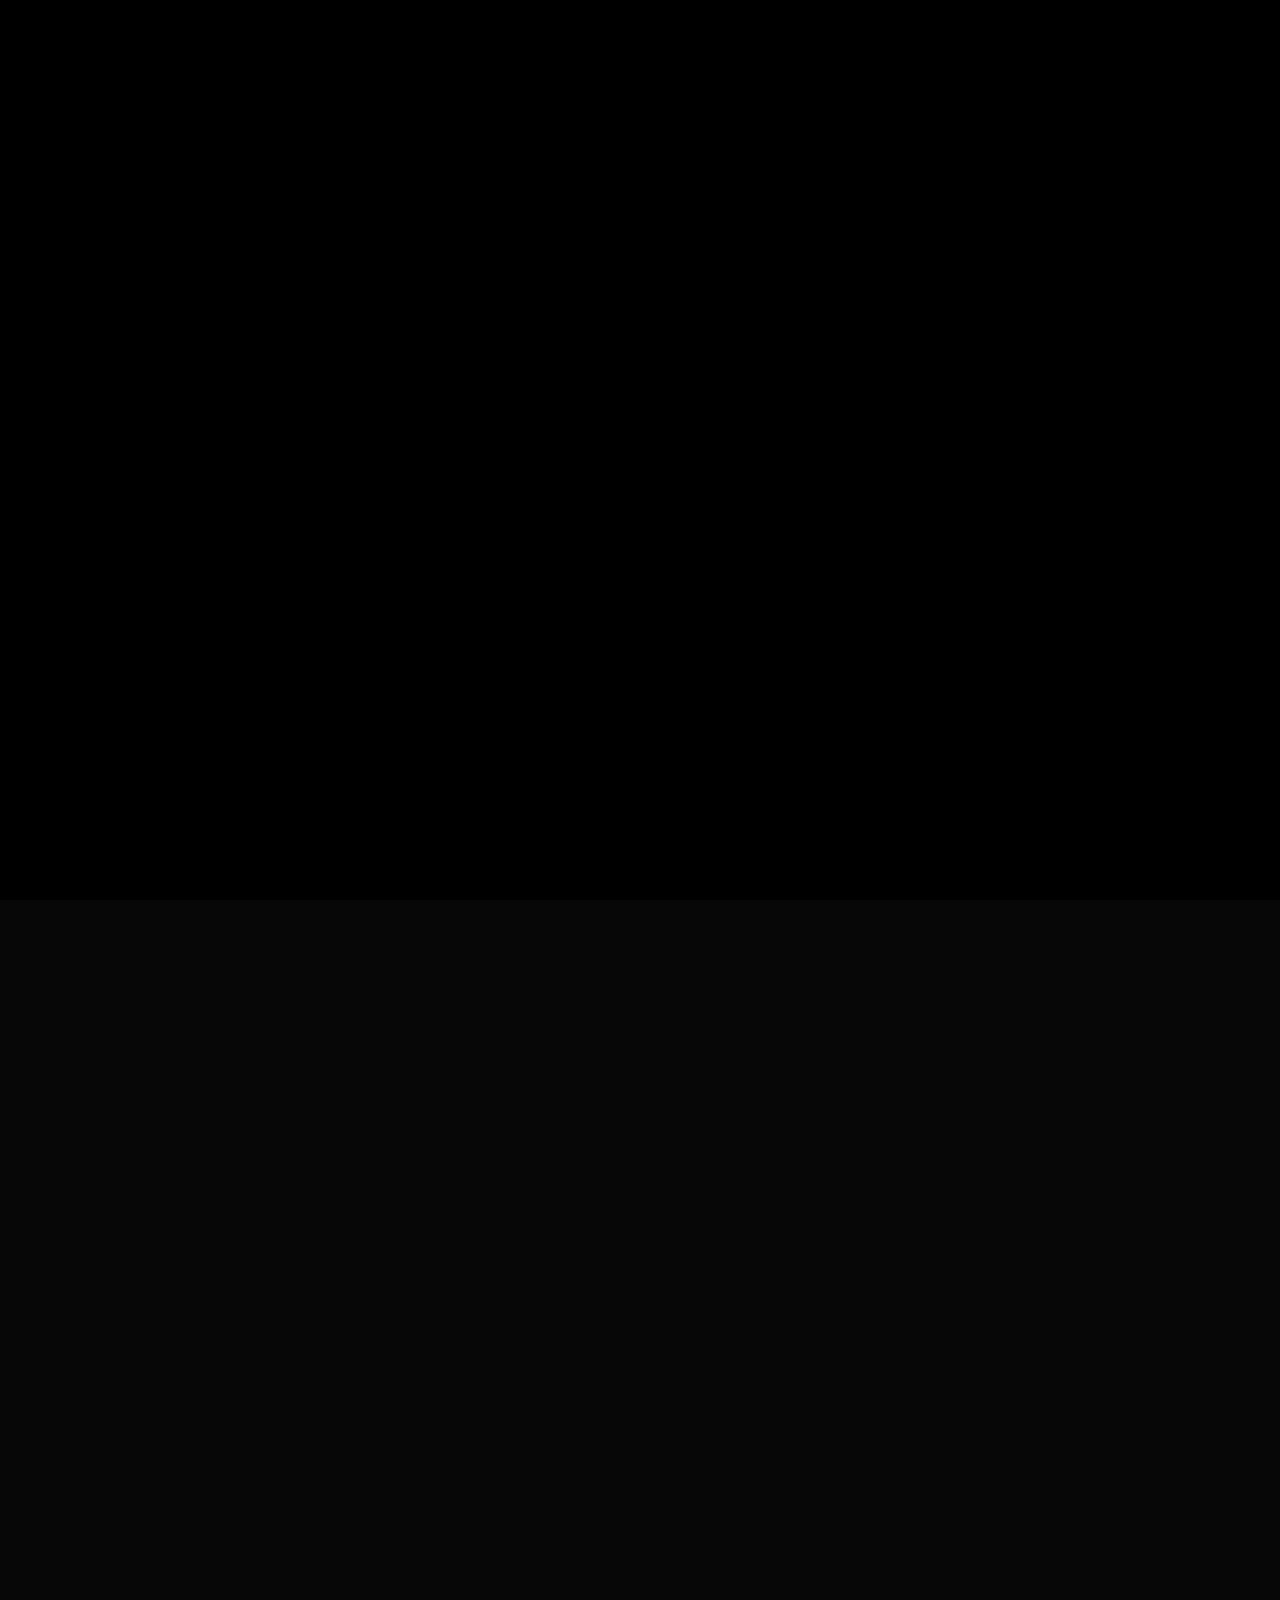
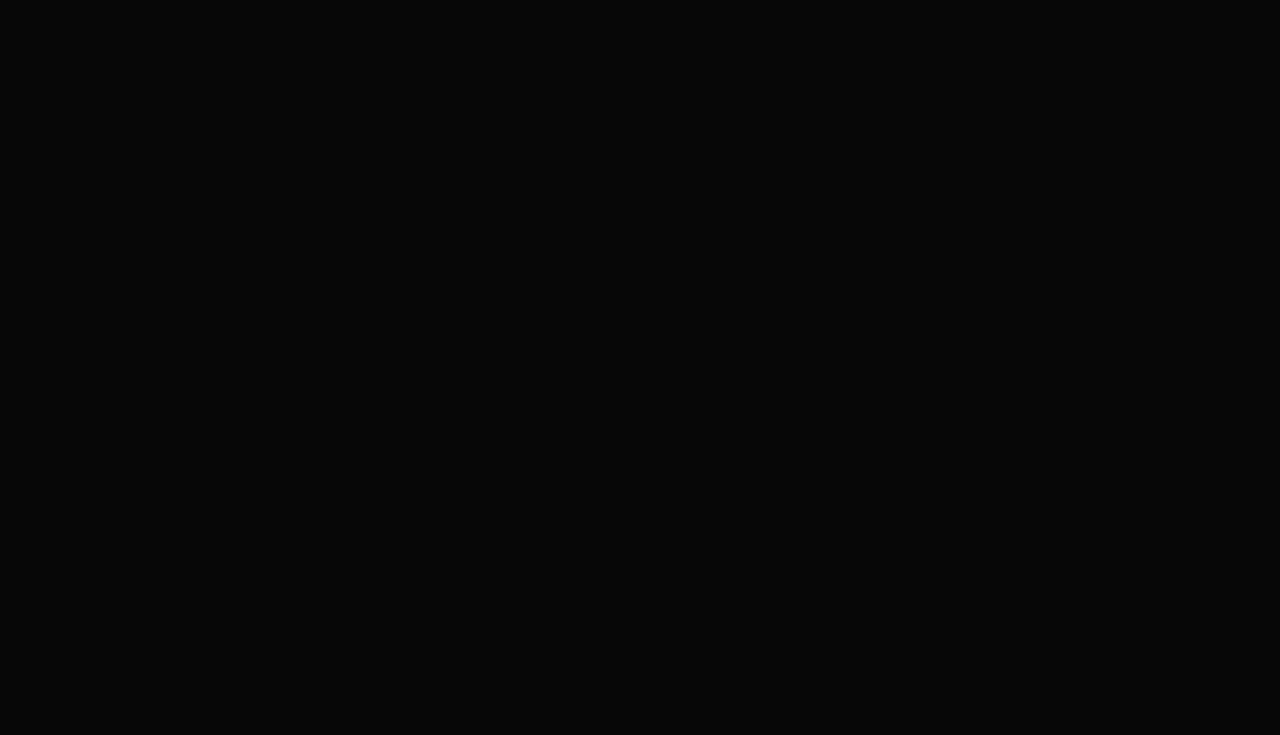
==== index.html @ bbbdf3e2 "unnecessary posts were deleted" ====
<!DOCTYPE html>
<html lang="tr">



<head>
    <!-- META -->
    <meta charset="utf-8">
    <meta http-equiv="X-UA-Compatible" content="IE=edge">
    <meta name="viewport" content="width=device-width, initial-scale=1">
    <meta name="description" content="Cesim Ataoglu">
    <meta name="keywords" content="personal, portfolio new, html, one page, bootstrap, new html template, design, creative, onepage, clean, modern">
    <meta name="author" content="Tanvir Hossain">
    <!-- PAGE TITLE -->
    <title>Cesim ataoglu</title>
    <!-- FAVICON ICON -->
    <link rel="shortcut icon" href="assets/images/icon.png" type="image/x-icon" />
    <!-- ALL GOOGLE FONTS -->
    <link rel="preconnect" href="https://fonts.googleapis.com/">
    <link rel="preconnect" href="https://fonts.gstatic.com/" crossorigin>
    <link href="https://fonts.googleapis.com/css2?family=DM+Sans:ital,opsz,wght@0,9..40,100..1000;1,9..40,100..1000&amp;display=swap" rel="stylesheet">
    <!-- BOOTSTRAP CSS -->
    <link rel="stylesheet" href="assets/css/bootstrap.min.css" />
    <!-- FONT AWESOME CSS -->
    <link rel="stylesheet" href="assets/fonts/remixicon.css" />
    <!-- MAGNIFIC CSS -->
    <link rel="stylesheet" href="assets/css/magnific-popup.css">
    <!-- NICE SELECT CSS -->
    <link rel="stylesheet" href="assets/css/nice-select.min.css" />
    <!-- ANIMATE CSS -->
    <link rel="stylesheet" href="assets/css/animate.min.css" />
    <!-- SLICK CSS -->
    <link rel="stylesheet" href="assets/css/slick.min.css" />
    <!-- SPACING CSS -->
    <link rel="stylesheet" href="assets/css/spacing.css" />
    <!-- MAIN STYLE CSS -->
    <link rel="stylesheet" href="assets/css/style.css" />
    <!-- RESPONSIVE CSS -->
    <link rel="stylesheet" href="assets/css/responsive.css">
    <!-- HTML5 shim and Respond.js IE8 support of HTML5 elements and media queries -->
    <!-- WARNING: Respond.js doesn't work if you view the page via file:// -->
    <!--[if lt IE 9]>
      <script src="https://oss.maxcdn.com/html5shiv/3.7.2/html5shiv.min.js"></script>
      <script src="https://oss.maxcdn.com/respond/1.4.2/respond.min.js"></script>
    <![endif]-->
</head>

<body>
    <!-- START PRELOADER AREA-->
    <div class="preloader">
        <svg viewbox="0 0 1000 1000" preserveaspectratio="none">
            <path id="preloaderSvg" d="M0,1005S175,995,500,995s500,5,500,5V0H0Z"></path>
        </svg>
        <div class="preloader-heading">
            <div class="load-text">
                <span>L</span>
                <span>o</span>
                <span>a</span>
                <span>d</span>
                <span>i</span>
                <span>n</span>
                <span>g</span>
            </div>
        </div>
    </div>
    <!-- END PRELOADER AREA -->
    <!-- START MAGIC CURSOR AND BALL AREA-->
    <div id="magic-cursor">
        <div id="ball"></div>
    </div>
    <div id="magic-cursor">
        <div id="ball"></div>
    </div>
    <!-- / END MAGIC CURSOR AND BALL AREA-->
    <!-- START MENU DESIGN AREA -->
    <header class="main-header">
        <div class="header-upper">
            <div class="container">
                <div class="header-inner d-flex align-items-center">
                    <!-- START LOGO DESIGN AREA -->
                    <div class="logo-outer">
                        <div class="logo">
                            <a href="index.html"><img src="assets/images/logos/logo.png" alt="Logo" title="Logo" /></a>
                        </div>
                    </div>
                    <!-- / END LOGO DESIGN AREA -->
                    <!-- START NAV DESIGN AREA -->
                    <div class="nav-outer clearfix mx-auto">
                        <!-- Main Menu -->
                        <nav class="main-menu navbar-expand-lg">
                            <div class="navbar-header">
                                <div class="mobile-logo">
                                    <a href="index.html">
                                        <img src="assets/images/logos/logo.png" alt="Logo" title="Logo" />
                                    </a>
                                </div>
                                <!-- Toggle Button -->
                                <button type="button" class="navbar-toggle" data-bs-toggle="collapse" data-bs-target=".navbar-collapse">
                                    <span class="icon-bar"></span>
                                    <span class="icon-bar"></span>
                                    <span class="icon-bar"></span>
                                </button>
                            </div>
                            <div class="navbar-collapse collapse">
                                <ul class="navigation clearfix">
                                    <li><a class="nav-link-click" href="index.html">Home</a></li>
                                    <li><a class="nav-link-click" href="about.html">about</a></li>
                                    <li><a class="nav-link-click" href="projects.html">Projects</a></li>
                                    <li><a class="nav-link-click" href="contact.html">Contact</a></li>
                                </ul>
                            </div>
                        </nav>
                        <!-- / END NAV DESIGN AREA -->
                    </div>
                    <div class="about-social text-center">
                        <ul>
                            <li><a href="https://www.linkedin.com/in/cesimataoglu/"><i class="ri-linkedin-fill"></i></a></li>
                            <li><a href="https://github.com/Ataimg"><i class="ri-github-line"></i></a></li>
                        </ul>
                    </div>
                </div>
            </div>
        </div>
    </header>
    <!-- / END MENU DESIGN AREA -->
    <!-- START MENU DESIGN AREA -->
    <div id="smooth-wrapper">
        <div id="smooth-content">
            <main class="main-bg o-hidden">
                <!-- START HEADER DESIGN AREA -->
                <section id="home" class="main-hero-area">
                    <div class="container">
                        <div class="row align-items-center">
                            <div class="col-lg-4">
                                <div class="glitch">
                                    <img src="assets/images/about/me.jpg" alt="About Me" />
                                    <div class="glitch__layers">
                                        <div class="glitch__layer"></div>
                                        <div class="glitch__layer"></div>
                                        <div class="glitch__layer"></div>
                                    </div>
                                </div>
                            </div>
                            <div class="col-lg-8">
                                <!-- START HERO DESIGN AREA -->
                                <div class="hero-content wow fadeInUp delay-0-2s">
                                    <h1>Merhaba, Ben Ata</h1>
                                    <h2>Bandırma Onyedi Eylül Üniversitesi Bilgisayar Programcılığı programında öğrenim görüyorum ve yazılım geliştirme becerilerimi daha da geliştirmeyi heyecanla bekliyorum. PHP, HTML, CSS, C++, C#, JavaScript ve MySQL gibi teknolojilerle çalışma deneyimim bulunuyor.
                                    </h2>
                                    <div class="hero-btns">
                                        <a href="contact.html" class="theme-btn">Iletisim <i class="ri-download-line"></i></a>
                                    </div>
                                </div>
                                <!-- / END HERO DESIGN AREA -->
                            </div>
                        </div>
                    </div>
                </section>
                <!-- / END HEADER DESIGN AREA -->
                <!-- START PORTFOLIO DESIGN AREA -->
                <div class="projects-area" id="portfolio">
                     
                    <div class="container-fluid">
                        <div class="row g-4 portfolio-grid">
                            <!-- START SINGLE PORTFOLIO DESIGN AREA -->
                            <div class="col-md-6 col-xl-6 portfolio-item category-1">
                                <a href="assets/images/projects/work1.jpg" class="work-popup">
                                    <div class="portfolio-box">
                                        <!-- Image -->
                                        <img src="assets/images/projects/work1.jpg" alt="" data-rjs="2">
                                        <!-- Category -->
                                        <span class="portfolio-category">Web Develop</span>
                                        <!-- Caption -->
                                        <div class="portfolio-caption">
                                            <h1>Web Sistesi Geliştirme</h1>
                                        </div>
                                    </div>
                                </a>
                            </div>
                            <!-- // END SINGLE PORTFOLIO DESIGN AREA -->
                            <!-- START SINGLE PORTFOLIO DESIGN AREA -->
                            <div class="col-md-6 col-xl-6 portfolio-item category-2">
                                <a href="single-project.html">
                                    <div class="portfolio-box">
                                        <!-- Image -->
                                        <img src="assets/images/projects/work2.jpg" alt="" data-rjs="2">
                                        <!-- Category -->
                                        <span class="portfolio-category">e-commerce</span>
                                        <!-- Caption -->
                                        <div class="portfolio-caption">
                                            <h1>Online Satis</h1>
                                        </div>
                                    </div>
                                </a>
                            </div>
                            <!-- // END SINGLE PORTFOLIO DESIGN AREA -->
                            <!-- START SINGLE PORTFOLIO DESIGN AREA -->
                            <div class="col-md-6 col-xl-4 portfolio-item category-2">
                                <a href="https://www.youtube.com/watch?v=qZEPs3vmYB4" class="popup-youtube">
                                    <div class="portfolio-box">
                                        <!-- Image -->
                                        <img src="assets/images/projects/work3.jpg" alt="" data-rjs="2">
                                        <!-- Category -->
                                        <span class="portfolio-category">Video</span>
                                        <!-- Caption -->
                                        <div class="portfolio-caption">
                                            <h1>Amatör Video Editleme</h1>
                                        </div>
                                    </div>
                                </a>
                            </div>
                            <!-- // END SINGLE PORTFOLIO DESIGN AREA -->
                            <!-- START SINGLE PORTFOLIO DESIGN AREA -->
                            <div class="col-md-6 col-xl-4 portfolio-item category-1">
                                <a href="assets/images/projects/work4.jpg" class="work-popup">
                                    <div class="portfolio-box">
                                        <!-- Image -->
                                        <img src="assets/images/projects/work4.jpg" alt="" data-rjs="2">
                                        <!-- Category -->
                                        <span class="portfolio-category">Database</span>
                                        <!-- Caption -->
                                        <div class="portfolio-caption">
                                            <h1>Database Yönetim</h1>
                                        </div>
                                    </div>
                                </a>
                            </div>
                            <!-- // END SINGLE PORTFOLIO DESIGN AREA -->
                            <!-- START SINGLE PORTFOLIO DESIGN AREA -->
                            <div class="col-md-6 col-xl-4 portfolio-item category-2">
                                <a href="assets/images/projects/work5.jpg" class="work-popup">
                                    <div class="portfolio-box">
                                        <!-- Image -->
                                        <img src="assets/images/projects/work5.jpg" alt="" data-rjs="2">
                                        <!-- Category -->
                                        <span class="portfolio-category">Translate</span>
                                        <!-- Caption -->
                                        <div class="portfolio-caption">
                                            <h1>Evrensel Çeviri</h1>
                                        </div>
                                    </div>
                                </a>
                            </div>
                            <!-- // END SINGLE PORTFOLIO DESIGN AREA -->
                        </div>
                    </div>
                </div>
                <!-- // END PORTFOLIO DESIGN AREA -->
                <!-- START COMPANY DESIGN AREA -->
                <div class="company-design-area">
                    <div class="container">
                        <div class="row">
                            <div class="col-lg-12">
                                <h2>Computer Skills</h2>
                                <div class="company-list">
                                    <div class="scroller" data-direction="left" data-speed="slow">
                                        <div class="scroller__inner">
                                            <img src="assets/images/client-logos/html.png" alt="" />
                                            <img src="assets/images/client-logos/css.png" alt="" />
                                            <img src="assets/images/client-logos/js.png" alt="" />
                                            <img src="assets/images/client-logos/php.png" alt="" />
                                            <img src="assets/images/client-logos/cplus.png" alt="" />
                                            <img src="assets/images/client-logos/csharp.png" alt="" />
                                        </div>
                                    </div>
                                </div>
                            </div>
                        </div>
                    </div>
                </div>
                <!-- // END COMPANY DESIGN AREA -->
                <!-- START CALL TO ACTION DESIGN AREA -->
                <section class="call-to-action-area">
                    <div class="container">
                        <div class="row">
                            <!-- START ABOUT TEXT DESIGN AREA -->
                            <div class="col-lg-12">
                                <div class="call-to-action-part wow fadeInUp delay-0-2s text-center">
                                    <h2>Geleceğin projelerinde birlikte çalışalım!</h2>
                                    <p>Yazılım sektöründe kendimi geliştirmek ve deneyim kazanmak istiyorum. Dinamik ve yaratıcı projelerde yer alarak hem öğrenmek hem de katkıda bulunmak için hazırım. Eğer motivasyonu yüksek, öğrenmeye açık bir takım arkadaşı arıyorsanız, iletişime geçin!</p>
                                    <div class="hero-btns">
                                        <a href="contact.html" class="theme-btn call-to-action-button">Iletisime Gec <i class="ri-download-line"></i></a>
                                    </div>
                                </div>
                            </div>
                            <!-- / END ABOUT TEXT DESIGN AREA -->
                        </div>
                    </div>
                </section>
                <!--  // END CALL TO ACTION DESIGN AREA -->
                <!-- START FOOTER DESIGN AREA -->
                <footer class="main-footer">
                    <div class="footer-bottom pt-50 pb-40">
                        <div class="container">
                            <div class="row">
                                <div class="col-lg-12 text-center">
                                    <div class="copyright-text">
                                        <p>
                                            All
                                            Rights Reserved by <a href="index.html">Ata</a>
                                        </p>
                                    </div>
                                </div>
                            </div>
                        </div>
                    </div>
                </footer>
            </main>
        </div>
    </div>
    <!-- / END FOOTER DESIGN AREA -->
    <!-- START SCROOL UP DESIGN AREA -->
    <div class="progress-wrap cursor-pointer">
        <i class="ri-arrow-up-s-line"></i>
        <svg class="progress-circle svg-content" width="100%" height="100%" viewBox="-1 -1 102 102">
            <path d="M50,1 a49,49 0 0,1 0,98 a49,49 0 0,1 0,-98" />
        </svg>
    </div>
    <!-- / END SCROOL UP DESIGN AREA -->
    <!-- JQUERY JS -->
    <script src="assets/js/jquery-3.6.0.min.js"></script>
    <!-- BOOTSTRAP JS-->
    <script src="assets/js/bootstrap.min.js"></script>
    <!-- APPEAR JS -->
    <script src="assets/js/appear.min.js"></script>
    <!-- MAGNIFICANT JS -->
    <script src="assets/js/jquery.magnific-popup.min.js"></script>
    <!-- SLICK JS-->
    <script src="assets/js/slick.min.js"></script>
    <!-- GSAP AND LOCOMOTIV JS-->
    <script src="assets/js/gsap.min.js"></script>
    <script src="assets/js/ScrollSmoother.min.js"></script>
    <script src="assets/js/ScrollTrigger.min.js"></script>
    <script src="assets/js/smoother-script.js"></script>
    <!-- NICE SELECT JS-->
    <script src="assets/js/jquery.nice-select.min.js"></script>
    <!-- IMAGE LOADER JS-->
    <script src="assets/js/imagesloaded.pkgd.min.js"></script>
    <!-- ISOTOPE JS-->
    <script src="assets/js/isotope.pkgd.min.js"></script>
    <!--  WOW ANIMATION JS-->
    <script src="assets/js/wow.min.js"></script>
    <!-- SCRIPT JS-->
    <script src="assets/js/script.js"></script>
</body>



</html>
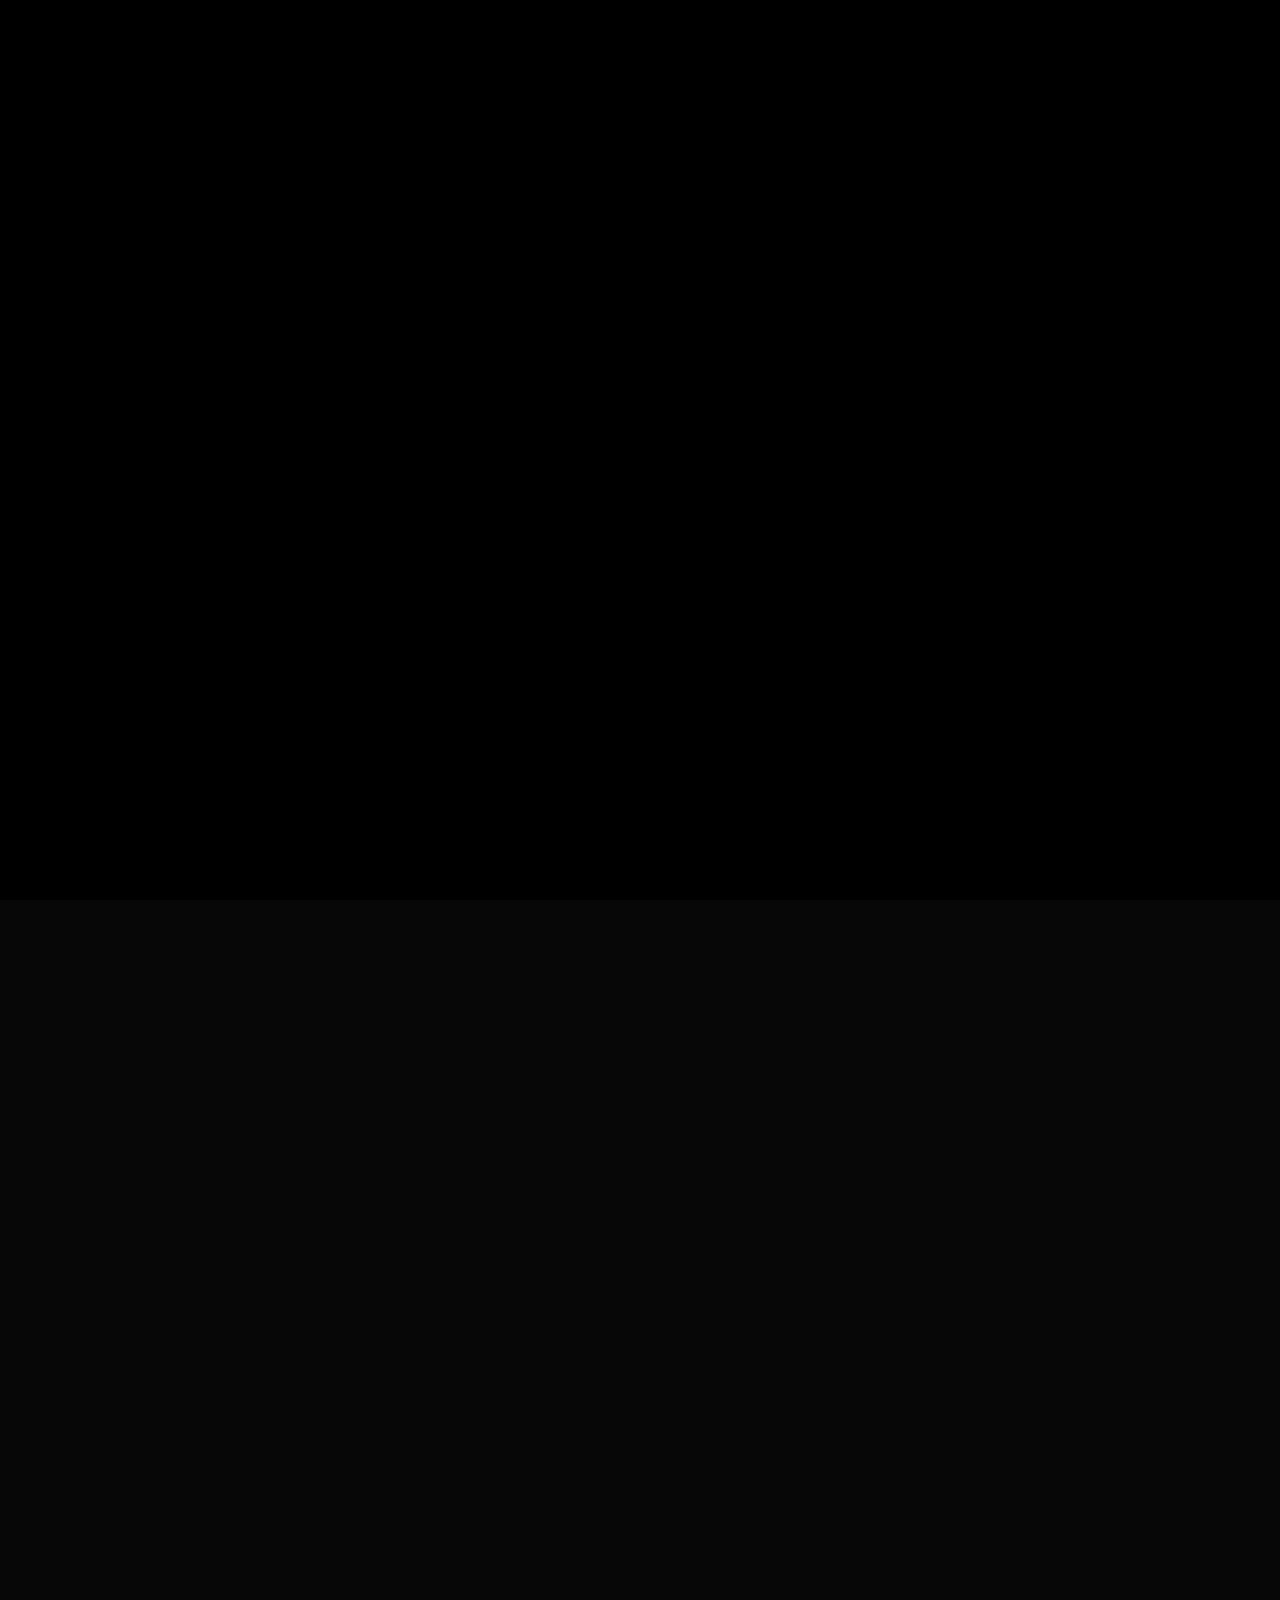
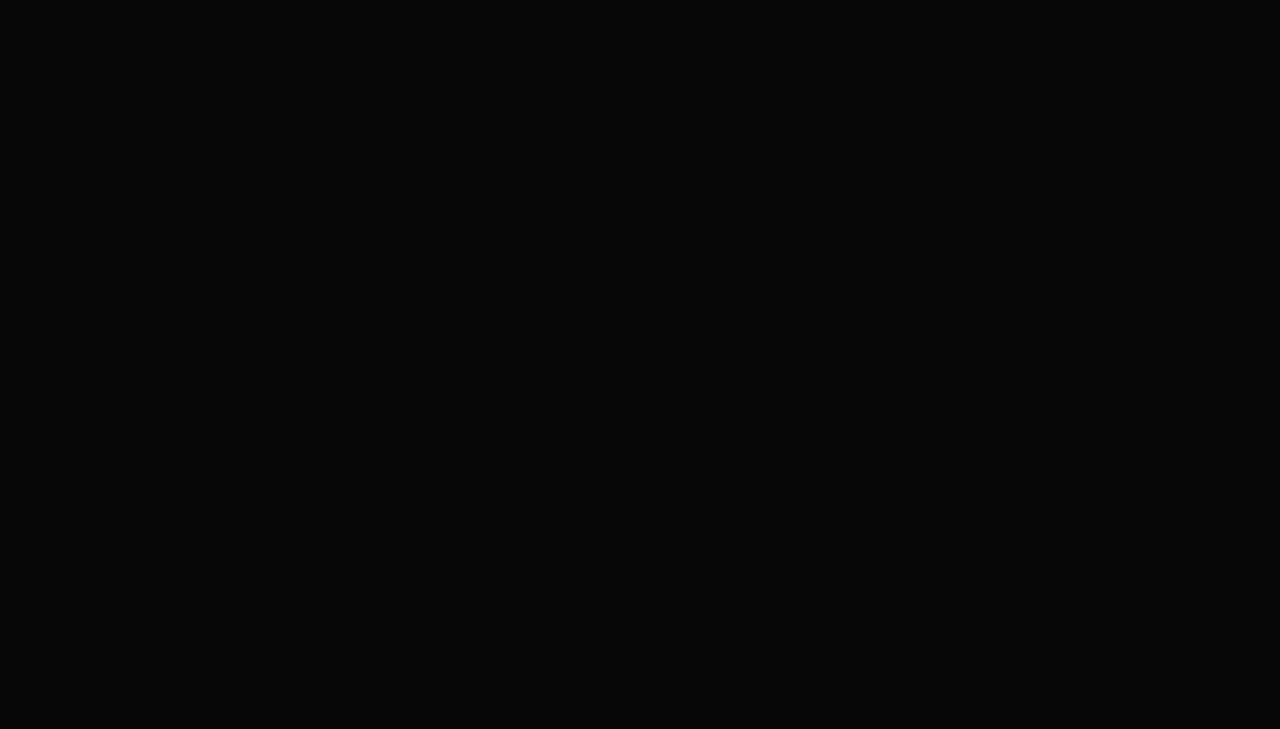
==== commit c6237466: "optimized" ====
--- a/index.html
+++ b/index.html
@@ -133,7 +133,7 @@
                         <div class="row align-items-center">
                             <div class="col-lg-4">
                                 <div class="glitch">
-                                    <img src="assets/images/about/me.jpg" alt="About Me" />
+                                    <img src="assets/images/about/me.JPG" alt="About Me" />
                                     <div class="glitch__layers">
                                         <div class="glitch__layer"></div>
                                         <div class="glitch__layer"></div>
@@ -297,7 +297,7 @@
                                     <div class="copyright-text">
                                         <p>
                                             All
-                                            Rights Reserved by <a href="index.html">Ata</a>
+                                            Rights Reserved by <a href="mailto:cesataoglu@gmail.com">Ata</a>
                                         </p>
                                     </div>
                                 </div>
--- a/assets/css/spacing.css
+++ b/assets/css/spacing.css
@@ -1,3070 +1 @@
-
-.p-5 {
-    padding: 5px !important;
-}
-
-.p-10 {
-    padding: 10px;
-}
-
-.p-15 {
-    padding: 15px;
-}
-
-.p-20 {
-    padding: 20px;
-}
-
-.p-25 {
-    padding: 25px;
-}
-
-.p-30 {
-    padding: 30px;
-}
-
-.p-35 {
-    padding: 35px;
-}
-
-.p-40 {
-    padding: 40px;
-}
-
-.p-45 {
-    padding: 45px;
-}
-
-.p-50 {
-    padding: 50px;
-}
-
-.p-55 {
-    padding: 55px;
-}
-
-.p-60 {
-    padding: 60px;
-}
-
-.p-65 {
-    padding: 65px;
-}
-
-.p-70 {
-    padding: 70px;
-}
-
-.p-75 {
-    padding: 75px;
-}
-
-.p-80 {
-    padding: 80px;
-}
-
-.p-85 {
-    padding: 85px;
-}
-
-.p-90 {
-    padding: 90px;
-}
-
-.p-95 {
-    padding: 95px;
-}
-
-.p-100 {
-    padding: 100px;
-}
-
-.p-105 {
-    padding: 105px;
-}
-
-.p-110 {
-    padding: 110px;
-}
-
-.p-115 {
-    padding: 115px;
-}
-
-.p-120 {
-    padding: 120px;
-}
-
-.p-125 {
-    padding: 125px;
-}
-
-.p-130 {
-    padding: 130px;
-}
-
-.p-135 {
-    padding: 135px;
-}
-
-.p-140 {
-    padding: 140px;
-}
-
-.p-145 {
-    padding: 145px;
-}
-
-.p-150 {
-    padding: 150px;
-}
-
-.p-155 {
-    padding: 155px;
-}
-
-.p-160 {
-    padding: 160px;
-}
-
-.p-165 {
-    padding: 165px;
-}
-
-.p-170 {
-    padding: 170px;
-}
-
-.p-175 {
-    padding: 175px;
-}
-
-.p-180 {
-    padding: 180px;
-}
-
-.p-185 {
-    padding: 185px;
-}
-
-.p-190 {
-    padding: 190px;
-}
-
-.p-195 {
-    padding: 195px;
-}
-
-.p-200 {
-    padding: 200px;
-}
-
-.p-205 {
-    padding: 205px;
-}
-
-.p-210 {
-    padding: 210px;
-}
-
-.p-215 {
-    padding: 215px;
-}
-
-.p-220 {
-    padding: 220px;
-}
-
-.p-225 {
-    padding: 225px;
-}
-
-.p-230 {
-    padding: 230px;
-}
-
-.p-235 {
-    padding: 235px;
-}
-
-.p-240 {
-    padding: 240px;
-}
-
-.p-245 {
-    padding: 245px;
-}
-
-.p-250 {
-    padding: 250px;
-}
-
-/* Padding Top */
-.pt-5,
-.py-5 {
-    padding-top: 5px !important;
-}
-
-.pt-10,
-.py-10 {
-    padding-top: 10px;
-}
-
-.pt-15,
-.py-15 {
-    padding-top: 15px;
-}
-
-.pt-20,
-.py-20 {
-    padding-top: 20px;
-}
-
-.pt-25,
-.py-25 {
-    padding-top: 25px;
-}
-
-.pt-30,
-.py-30 {
-    padding-top: 30px;
-}
-
-.pt-35,
-.py-35 {
-    padding-top: 35px;
-}
-
-.pt-40,
-.py-40 {
-    padding-top: 40px;
-}
-
-.pt-45,
-.py-45 {
-    padding-top: 45px;
-}
-
-.pt-50,
-.py-50 {
-    padding-top: 50px;
-}
-
-.pt-55,
-.py-55 {
-    padding-top: 55px;
-}
-
-.pt-60,
-.py-60 {
-    padding-top: 60px;
-}
-
-.pt-65,
-.py-65 {
-    padding-top: 65px;
-}
-
-.pt-70,
-.py-70 {
-    padding-top: 70px;
-}
-
-.pt-75,
-.py-75 {
-    padding-top: 75px;
-}
-
-.pt-80,
-.py-80 {
-    padding-top: 80px;
-}
-
-.pt-85,
-.py-85 {
-    padding-top: 85px;
-}
-
-.pt-90,
-.py-90 {
-    padding-top: 90px;
-}
-
-.pt-95,
-.py-95 {
-    padding-top: 95px;
-}
-
-.pt-100,
-.py-100 {
-    padding-top: 100px;
-}
-
-.pt-105,
-.py-105 {
-    padding-top: 105px;
-}
-
-.pt-110,
-.py-110 {
-    padding-top: 110px;
-}
-
-.pt-115,
-.py-115 {
-    padding-top: 115px;
-}
-
-.pt-120,
-.py-120 {
-    padding-top: 120px;
-}
-
-.pt-125,
-.py-125 {
-    padding-top: 125px;
-}
-
-.pt-130,
-.py-130 {
-    padding-top: 130px;
-}
-
-.pt-135,
-.py-135 {
-    padding-top: 135px;
-}
-
-.pt-140,
-.py-140 {
-    padding-top: 140px;
-}
-
-.pt-145,
-.py-145 {
-    padding-top: 145px;
-}
-
-.pt-150,
-.py-150 {
-    padding-top: 150px;
-}
-
-.pt-155,
-.py-155 {
-    padding-top: 155px;
-}
-
-.pt-160,
-.py-160 {
-    padding-top: 160px;
-}
-
-.pt-165,
-.py-165 {
-    padding-top: 165px;
-}
-
-.pt-170,
-.py-170 {
-    padding-top: 170px;
-}
-
-.pt-175,
-.py-175 {
-    padding-top: 175px;
-}
-
-.pt-180,
-.py-180 {
-    padding-top: 180px;
-}
-
-.pt-185,
-.py-185 {
-    padding-top: 185px;
-}
-
-.pt-190,
-.py-190 {
-    padding-top: 190px;
-}
-
-.pt-195,
-.py-195 {
-    padding-top: 195px;
-}
-
-.pt-200,
-.py-200 {
-    padding-top: 200px;
-}
-
-.pt-205,
-.py-205 {
-    padding-top: 205px;
-}
-
-.pt-210,
-.py-210 {
-    padding-top: 210px;
-}
-
-.pt-215,
-.py-215 {
-    padding-top: 215px;
-}
-
-.pt-220,
-.py-220 {
-    padding-top: 220px;
-}
-
-.pt-225,
-.py-225 {
-    padding-top: 225px;
-}
-
-.pt-230,
-.py-230 {
-    padding-top: 230px;
-}
-
-.pt-235,
-.py-235 {
-    padding-top: 235px;
-}
-
-.pt-240,
-.py-240 {
-    padding-top: 240px;
-}
-
-.pt-245,
-.py-245 {
-    padding-top: 245px;
-}
-
-.pt-250,
-.py-250 {
-    padding-top: 250px;
-}
-
-/* Padding Bottom */
-.pb-5,
-.py-5 {
-    padding-bottom: 5px !important;
-}
-
-.pb-10,
-.py-10 {
-    padding-bottom: 10px;
-}
-
-.pb-15,
-.py-15 {
-    padding-bottom: 15px;
-}
-
-.pb-20,
-.py-20 {
-    padding-bottom: 20px;
-}
-
-.pb-25,
-.py-25 {
-    padding-bottom: 25px;
-}
-
-.pb-30,
-.py-30 {
-    padding-bottom: 30px;
-}
-
-.pb-35,
-.py-35 {
-    padding-bottom: 35px;
-}
-
-.pb-40,
-.py-40 {
-    padding-bottom: 40px;
-}
-
-.pb-45,
-.py-45 {
-    padding-bottom: 45px;
-}
-
-.pb-50,
-.py-50 {
-    padding-bottom: 50px;
-}
-
-.pb-55,
-.py-55 {
-    padding-bottom: 55px;
-}
-
-.pb-60,
-.py-60 {
-    padding-bottom: 60px;
-}
-
-.pb-65,
-.py-65 {
-    padding-bottom: 65px;
-}
-
-.pb-70,
-.py-70 {
-    padding-bottom: 70px;
-}
-
-.pb-75,
-.py-75 {
-    padding-bottom: 75px;
-}
-
-.pb-80,
-.py-80 {
-    padding-bottom: 80px;
-}
-
-.pb-85,
-.py-85 {
-    padding-bottom: 85px;
-}
-
-.pb-90,
-.py-90 {
-    padding-bottom: 90px;
-}
-
-.pb-95,
-.py-95 {
-    padding-bottom: 95px;
-}
-
-.pb-100,
-.py-100 {
-    padding-bottom: 100px;
-}
-
-.pb-105,
-.py-105 {
-    padding-bottom: 105px;
-}
-
-.pb-110,
-.py-110 {
-    padding-bottom: 110px;
-}
-
-.pb-115,
-.py-115 {
-    padding-bottom: 115px;
-}
-
-.pb-120,
-.py-120 {
-    padding-bottom: 120px;
-}
-
-.pb-125,
-.py-125 {
-    padding-bottom: 125px;
-}
-
-.pb-130,
-.py-130 {
-    padding-bottom: 130px;
-}
-
-.pb-135,
-.py-135 {
-    padding-bottom: 135px;
-}
-
-.pb-140,
-.py-140 {
-    padding-bottom: 140px;
-}
-
-.pb-145,
-.py-145 {
-    padding-bottom: 145px;
-}
-
-.pb-150,
-.py-150 {
-    padding-bottom: 150px;
-}
-
-.pb-155,
-.py-155 {
-    padding-bottom: 155px;
-}
-
-.pb-160,
-.py-160 {
-    padding-bottom: 160px;
-}
-
-.pb-165,
-.py-165 {
-    padding-bottom: 165px;
-}
-
-.pb-170,
-.py-170 {
-    padding-bottom: 170px;
-}
-
-.pb-175,
-.py-175 {
-    padding-bottom: 175px;
-}
-
-.pb-180,
-.py-180 {
-    padding-bottom: 180px;
-}
-
-.pb-185,
-.py-185 {
-    padding-bottom: 185px;
-}
-
-.pb-190,
-.py-190 {
-    padding-bottom: 190px;
-}
-
-.pb-195,
-.py-195 {
-    padding-bottom: 195px;
-}
-
-.pb-200,
-.py-200 {
-    padding-bottom: 200px;
-}
-
-.pb-205,
-.py-205 {
-    padding-bottom: 205px;
-}
-
-.pb-210,
-.py-210 {
-    padding-bottom: 210px;
-}
-
-.pb-215,
-.py-215 {
-    padding-bottom: 215px;
-}
-
-.pb-220,
-.py-220 {
-    padding-bottom: 220px;
-}
-
-.pb-225,
-.py-225 {
-    padding-bottom: 225px;
-}
-
-.pb-230,
-.py-230 {
-    padding-bottom: 230px;
-}
-
-.pb-235,
-.py-235 {
-    padding-bottom: 235px;
-}
-
-.pb-240,
-.py-240 {
-    padding-bottom: 240px;
-}
-
-.pb-245,
-.py-245 {
-    padding-bottom: 245px;
-}
-
-.pb-250,
-.py-250 {
-    padding-bottom: 250px;
-}
-
-/* Margin Around */
-.m-5 {
-    margin: 5px !important;
-}
-
-.m-10 {
-    margin: 10px;
-}
-
-.m-15 {
-    margin: 15px;
-}
-
-.m-20 {
-    margin: 20px;
-}
-
-.m-25 {
-    margin: 25px;
-}
-
-.m-30 {
-    margin: 30px;
-}
-
-.m-35 {
-    margin: 35px;
-}
-
-.m-40 {
-    margin: 40px;
-}
-
-.m-45 {
-    margin: 45px;
-}
-
-.m-50 {
-    margin: 50px;
-}
-
-.m-55 {
-    margin: 55px;
-}
-
-.m-60 {
-    margin: 60px;
-}
-
-.m-65 {
-    margin: 65px;
-}
-
-.m-70 {
-    margin: 70px;
-}
-
-.m-75 {
-    margin: 75px;
-}
-
-.m-80 {
-    margin: 80px;
-}
-
-.m-85 {
-    margin: 85px;
-}
-
-.m-90 {
-    margin: 90px;
-}
-
-.m-95 {
-    margin: 95px;
-}
-
-.m-100 {
-    margin: 100px;
-}
-
-.m-105 {
-    margin: 105px;
-}
-
-.m-110 {
-    margin: 110px;
-}
-
-.m-115 {
-    margin: 115px;
-}
-
-.m-120 {
-    margin: 120px;
-}
-
-.m-125 {
-    margin: 125px;
-}
-
-.m-130 {
-    margin: 130px;
-}
-
-.m-135 {
-    margin: 135px;
-}
-
-.m-140 {
-    margin: 140px;
-}
-
-.m-145 {
-    margin: 145px;
-}
-
-.m-150 {
-    margin: 150px;
-}
-
-.m-155 {
-    margin: 155px;
-}
-
-.m-160 {
-    margin: 160px;
-}
-
-.m-165 {
-    margin: 165px;
-}
-
-.m-170 {
-    margin: 170px;
-}
-
-.m-175 {
-    margin: 175px;
-}
-
-.m-180 {
-    margin: 180px;
-}
-
-.m-185 {
-    margin: 185px;
-}
-
-.m-190 {
-    margin: 190px;
-}
-
-.m-195 {
-    margin: 195px;
-}
-
-.m-200 {
-    margin: 200px;
-}
-
-.m-205 {
-    margin: 205px;
-}
-
-.m-210 {
-    margin: 210px;
-}
-
-.m-215 {
-    margin: 215px;
-}
-
-.m-220 {
-    margin: 220px;
-}
-
-.m-225 {
-    margin: 225px;
-}
-
-.m-230 {
-    margin: 230px;
-}
-
-.m-235 {
-    margin: 235px;
-}
-
-.m-240 {
-    margin: 240px;
-}
-
-.m-245 {
-    margin: 245px;
-}
-
-.m-250 {
-    margin: 250px;
-}
-
-/* Margin Top */
-.mt-5,
-.my-5 {
-    margin-top: 5px !important;
-}
-
-.mt-10,
-.my-10 {
-    margin-top: 10px;
-}
-
-.mt-15,
-.my-15 {
-    margin-top: 15px;
-}
-
-.mt-20,
-.my-20 {
-    margin-top: 20px;
-}
-
-.mt-25,
-.my-25 {
-    margin-top: 25px;
-}
-
-.mt-30,
-.my-30 {
-    margin-top: 30px;
-}
-
-.mt-35,
-.my-35 {
-    margin-top: 35px;
-}
-
-.mt-40,
-.my-40 {
-    margin-top: 40px;
-}
-
-.mt-45,
-.my-45 {
-    margin-top: 45px;
-}
-
-.mt-50,
-.my-50 {
-    margin-top: 50px;
-}
-
-.mt-55,
-.my-55 {
-    margin-top: 55px;
-}
-
-.mt-60,
-.my-60 {
-    margin-top: 60px;
-}
-
-.mt-65,
-.my-65 {
-    margin-top: 65px;
-}
-
-.mt-70,
-.my-70 {
-    margin-top: 70px;
-}
-
-.mt-75,
-.my-75 {
-    margin-top: 75px;
-}
-
-.mt-80,
-.my-80 {
-    margin-top: 80px;
-}
-
-.mt-85,
-.my-85 {
-    margin-top: 85px;
-}
-
-.mt-90,
-.my-90 {
-    margin-top: 90px;
-}
-
-.mt-95,
-.my-95 {
-    margin-top: 95px;
-}
-
-.mt-100,
-.my-100 {
-    margin-top: 100px;
-}
-
-.mt-105,
-.my-105 {
-    margin-top: 105px;
-}
-
-.mt-110,
-.my-110 {
-    margin-top: 110px;
-}
-
-.mt-115,
-.my-115 {
-    margin-top: 115px;
-}
-
-.mt-120,
-.my-120 {
-    margin-top: 120px;
-}
-
-.mt-125,
-.my-125 {
-    margin-top: 125px;
-}
-
-.mt-130,
-.my-130 {
-    margin-top: 130px;
-}
-
-.mt-135,
-.my-135 {
-    margin-top: 135px;
-}
-
-.mt-140,
-.my-140 {
-    margin-top: 140px;
-}
-
-.mt-145,
-.my-145 {
-    margin-top: 145px;
-}
-
-.mt-150,
-.my-150 {
-    margin-top: 150px;
-}
-
-.mt-155,
-.my-155 {
-    margin-top: 155px;
-}
-
-.mt-160,
-.my-160 {
-    margin-top: 160px;
-}
-
-.mt-165,
-.my-165 {
-    margin-top: 165px;
-}
-
-.mt-170,
-.my-170 {
-    margin-top: 170px;
-}
-
-.mt-175,
-.my-175 {
-    margin-top: 175px;
-}
-
-.mt-180,
-.my-180 {
-    margin-top: 180px;
-}
-
-.mt-185,
-.my-185 {
-    margin-top: 185px;
-}
-
-.mt-190,
-.my-190 {
-    margin-top: 190px;
-}
-
-.mt-195,
-.my-195 {
-    margin-top: 195px;
-}
-
-.mt-200,
-.my-200 {
-    margin-top: 200px;
-}
-
-.mt-205,
-.my-205 {
-    margin-top: 205px;
-}
-
-.mt-210,
-.my-210 {
-    margin-top: 210px;
-}
-
-.mt-215,
-.my-215 {
-    margin-top: 215px;
-}
-
-.mt-220,
-.my-220 {
-    margin-top: 220px;
-}
-
-.mt-225,
-.my-225 {
-    margin-top: 225px;
-}
-
-.mt-230,
-.my-230 {
-    margin-top: 230px;
-}
-
-.mt-235,
-.my-235 {
-    margin-top: 235px;
-}
-
-.mt-240,
-.my-240 {
-    margin-top: 240px;
-}
-
-.mt-245,
-.my-245 {
-    margin-top: 245px;
-}
-
-.mt-250,
-.my-250 {
-    margin-top: 250px;
-}
-
-/* Margin Bottom */
-.mb-5,
-.my-5 {
-    margin-bottom: 5px !important;
-}
-
-.mb-10,
-.my-10 {
-    margin-bottom: 10px;
-}
-
-.mb-15,
-.my-15 {
-    margin-bottom: 15px;
-}
-
-.mb-20,
-.my-20 {
-    margin-bottom: 20px;
-}
-
-.mb-25,
-.my-25 {
-    margin-bottom: 25px;
-}
-
-.mb-30,
-.my-30 {
-    margin-bottom: 30px;
-}
-
-.mb-35,
-.my-35 {
-    margin-bottom: 35px;
-}
-
-.mb-40,
-.my-40 {
-    margin-bottom: 40px;
-}
-
-.mb-45,
-.my-45 {
-    margin-bottom: 45px;
-}
-
-.mb-50,
-.my-50 {
-    margin-bottom: 50px;
-}
-
-.mb-55,
-.my-55 {
-    margin-bottom: 55px;
-}
-
-.mb-60,
-.my-60 {
-    margin-bottom: 60px;
-}
-
-.mb-65,
-.my-65 {
-    margin-bottom: 65px;
-}
-
-.mb-70,
-.my-70 {
-    margin-bottom: 70px;
-}
-
-.mb-75,
-.my-75 {
-    margin-bottom: 75px;
-}
-
-.mb-80,
-.my-80 {
-    margin-bottom: 80px;
-}
-
-.mb-85,
-.my-85 {
-    margin-bottom: 85px;
-}
-
-.mb-90,
-.my-90 {
-    margin-bottom: 90px;
-}
-
-.mb-95,
-.my-95 {
-    margin-bottom: 95px;
-}
-
-.mb-100,
-.my-100 {
-    margin-bottom: 100px;
-}
-
-.mb-105,
-.my-105 {
-    margin-bottom: 105px;
-}
-
-.mb-110,
-.my-110 {
-    margin-bottom: 110px;
-}
-
-.mb-115,
-.my-115 {
-    margin-bottom: 115px;
-}
-
-.mb-120,
-.my-120 {
-    margin-bottom: 120px;
-}
-
-.mb-125,
-.my-125 {
-    margin-bottom: 125px;
-}
-
-.mb-130,
-.my-130 {
-    margin-bottom: 130px;
-}
-
-.mb-135,
-.my-135 {
-    margin-bottom: 135px;
-}
-
-.mb-140,
-.my-140 {
-    margin-bottom: 140px;
-}
-
-.mb-145,
-.my-145 {
-    margin-bottom: 145px;
-}
-
-.mb-150,
-.my-150 {
-    margin-bottom: 150px;
-}
-
-.mb-155,
-.my-155 {
-    margin-bottom: 155px;
-}
-
-.mb-160,
-.my-160 {
-    margin-bottom: 160px;
-}
-
-.mb-165,
-.my-165 {
-    margin-bottom: 165px;
-}
-
-.mb-170,
-.my-170 {
-    margin-bottom: 170px;
-}
-
-.mb-175,
-.my-175 {
-    margin-bottom: 175px;
-}
-
-.mb-180,
-.my-180 {
-    margin-bottom: 180px;
-}
-
-.mb-185,
-.my-185 {
-    margin-bottom: 185px;
-}
-
-.mb-190,
-.my-190 {
-    margin-bottom: 190px;
-}
-
-.mb-195,
-.my-195 {
-    margin-bottom: 195px;
-}
-
-.mb-200,
-.my-200 {
-    margin-bottom: 200px;
-}
-
-.mb-205,
-.my-205 {
-    margin-bottom: 205px;
-}
-
-.mb-210,
-.my-210 {
-    margin-bottom: 210px;
-}
-
-.mb-215,
-.my-215 {
-    margin-bottom: 215px;
-}
-
-.mb-220,
-.my-220 {
-    margin-bottom: 220px;
-}
-
-.mb-225,
-.my-225 {
-    margin-bottom: 225px;
-}
-
-.mb-230,
-.my-230 {
-    margin-bottom: 230px;
-}
-
-.mb-235,
-.my-235 {
-    margin-bottom: 235px;
-}
-
-.mb-240,
-.my-240 {
-    margin-bottom: 240px;
-}
-
-.mb-245,
-.my-245 {
-    margin-bottom: 245px;
-}
-
-.mb-250,
-.my-250 {
-    margin-bottom: 250px;
-}
-
-/* Responsive Padding Margin */
-@media only screen and (max-width: 991px) {
-
-    /* Padding Around */
-    .rp-0 {
-        padding: 0px !important;
-    }
-
-    .rp-5 {
-        padding: 5px !important;
-    }
-
-    .rp-10 {
-        padding: 10px;
-    }
-
-    .rp-15 {
-        padding: 15px;
-    }
-
-    .rp-20 {
-        padding: 20px;
-    }
-
-    .rp-25 {
-        padding: 25px;
-    }
-
-    .rp-30 {
-        padding: 30px;
-    }
-
-    .rp-35 {
-        padding: 35px;
-    }
-
-    .rp-40 {
-        padding: 40px;
-    }
-
-    .rp-45 {
-        padding: 45px;
-    }
-
-    .rp-50 {
-        padding: 50px;
-    }
-
-    .rp-55 {
-        padding: 55px;
-    }
-
-    .rp-60 {
-        padding: 60px;
-    }
-
-    .rp-65 {
-        padding: 65px;
-    }
-
-    .rp-70 {
-        padding: 70px;
-    }
-
-    .rp-75 {
-        padding: 75px;
-    }
-
-    .rp-80 {
-        padding: 80px;
-    }
-
-    .rp-85 {
-        padding: 85px;
-    }
-
-    .rp-90 {
-        padding: 90px;
-    }
-
-    .rp-95 {
-        padding: 95px;
-    }
-
-    .rp-100 {
-        padding: 100px;
-    }
-
-    .rp-105 {
-        padding: 105px;
-    }
-
-    .rp-110 {
-        padding: 110px;
-    }
-
-    .rp-115 {
-        padding: 115px;
-    }
-
-    .rp-120 {
-        padding: 120px;
-    }
-
-    .rp-125 {
-        padding: 125px;
-    }
-
-    .rp-130 {
-        padding: 130px;
-    }
-
-    .rp-135 {
-        padding: 135px;
-    }
-
-    .rp-140 {
-        padding: 140px;
-    }
-
-    .rp-145 {
-        padding: 145px;
-    }
-
-    .rp-150 {
-        padding: 150px;
-    }
-
-    /* Padding Top */
-    .rpt-0,
-    .rpy-0 {
-        padding-top: 0px !important;
-    }
-
-    .rpt-5,
-    .rpy-5 {
-        padding-top: 5px !important;
-    }
-
-    .rpt-10,
-    .rpy-10 {
-        padding-top: 10px;
-    }
-
-    .rpt-15,
-    .rpy-15 {
-        padding-top: 15px;
-    }
-
-    .rpt-20,
-    .rpy-20 {
-        padding-top: 20px;
-    }
-
-    .rpt-25,
-    .rpy-25 {
-        padding-top: 25px;
-    }
-
-    .rpt-30,
-    .rpy-30 {
-        padding-top: 30px;
-    }
-
-    .rpt-35,
-    .rpy-35 {
-        padding-top: 35px;
-    }
-
-    .rpt-40,
-    .rpy-40 {
-        padding-top: 40px;
-    }
-
-    .rpt-45,
-    .rpy-45 {
-        padding-top: 45px;
-    }
-
-    .rpt-50,
-    .rpy-50 {
-        padding-top: 50px;
-    }
-
-    .rpt-55,
-    .rpy-55 {
-        padding-top: 55px;
-    }
-
-    .rpt-60,
-    .rpy-60 {
-        padding-top: 60px;
-    }
-
-    .rpt-65,
-    .rpy-65 {
-        padding-top: 65px;
-    }
-
-    .rpt-70,
-    .rpy-70 {
-        padding-top: 70px;
-    }
-
-    .rpt-75,
-    .rpy-75 {
-        padding-top: 75px;
-    }
-
-    .rpt-80,
-    .rpy-80 {
-        padding-top: 80px;
-    }
-
-    .rpt-85,
-    .rpy-85 {
-        padding-top: 85px;
-    }
-
-    .rpt-90,
-    .rpy-90 {
-        padding-top: 90px;
-    }
-
-    .rpt-95,
-    .rpy-95 {
-        padding-top: 95px;
-    }
-
-    .rpt-100,
-    .rpy-100 {
-        padding-top: 100px;
-    }
-
-    .rpt-105,
-    .rpy-105 {
-        padding-top: 105px;
-    }
-
-    .rpt-110,
-    .rpy-110 {
-        padding-top: 110px;
-    }
-
-    .rpt-115,
-    .rpy-115 {
-        padding-top: 115px;
-    }
-
-    .rpt-120,
-    .rpy-120 {
-        padding-top: 120px;
-    }
-
-    .rpt-125,
-    .rpy-125 {
-        padding-top: 125px;
-    }
-
-    .rpt-130,
-    .rpy-130 {
-        padding-top: 130px;
-    }
-
-    .rpt-135,
-    .rpy-135 {
-        padding-top: 135px;
-    }
-
-    .rpt-140,
-    .rpy-140 {
-        padding-top: 140px;
-    }
-
-    .rpt-145,
-    .rpy-145 {
-        padding-top: 145px;
-    }
-
-    .rpt-150,
-    .rpy-150 {
-        padding-top: 150px;
-    }
-
-    /* Padding Bottom */
-    .rpb-0,
-    .rpy-0 {
-        padding-bottom: 0px !important;
-    }
-
-    .rpb-5,
-    .rpy-5 {
-        padding-bottom: 5px !important;
-    }
-
-    .rpb-10,
-    .rpy-10 {
-        padding-bottom: 10px;
-    }
-
-    .rpb-15,
-    .rpy-15 {
-        padding-bottom: 15px;
-    }
-
-    .rpb-20,
-    .rpy-20 {
-        padding-bottom: 20px;
-    }
-
-    .rpb-25,
-    .rpy-25 {
-        padding-bottom: 25px;
-    }
-
-    .rpb-30,
-    .rpy-30 {
-        padding-bottom: 30px;
-    }
-
-    .rpb-35,
-    .rpy-35 {
-        padding-bottom: 35px;
-    }
-
-    .rpb-40,
-    .rpy-40 {
-        padding-bottom: 40px;
-    }
-
-    .rpb-45,
-    .rpy-45 {
-        padding-bottom: 45px;
-    }
-
-    .rpb-50,
-    .rpy-50 {
-        padding-bottom: 50px;
-    }
-
-    .rpb-55,
-    .rpy-55 {
-        padding-bottom: 55px;
-    }
-
-    .rpb-60,
-    .rpy-60 {
-        padding-bottom: 60px;
-    }
-
-    .rpb-65,
-    .rpy-65 {
-        padding-bottom: 65px;
-    }
-
-    .rpb-70,
-    .rpy-70 {
-        padding-bottom: 70px;
-    }
-
-    .rpb-75,
-    .rpy-75 {
-        padding-bottom: 75px;
-    }
-
-    .rpb-80,
-    .rpy-80 {
-        padding-bottom: 80px;
-    }
-
-    .rpb-85,
-    .rpy-85 {
-        padding-bottom: 85px;
-    }
-
-    .rpb-90,
-    .rpy-90 {
-        padding-bottom: 90px;
-    }
-
-    .rpb-95,
-    .rpy-95 {
-        padding-bottom: 95px;
-    }
-
-    .rpb-100,
-    .rpy-100 {
-        padding-bottom: 100px;
-    }
-
-    .rpb-105,
-    .rpy-105 {
-        padding-bottom: 105px;
-    }
-
-    .rpb-110,
-    .rpy-110 {
-        padding-bottom: 110px;
-    }
-
-    .rpb-115,
-    .rpy-115 {
-        padding-bottom: 115px;
-    }
-
-    .rpb-120,
-    .rpy-120 {
-        padding-bottom: 120px;
-    }
-
-    .rpb-125,
-    .rpy-125 {
-        padding-bottom: 125px;
-    }
-
-    .rpb-130,
-    .rpy-130 {
-        padding-bottom: 130px;
-    }
-
-    .rpb-135,
-    .rpy-135 {
-        padding-bottom: 135px;
-    }
-
-    .rpb-140,
-    .rpy-140 {
-        padding-bottom: 140px;
-    }
-
-    .rpb-145,
-    .rpy-145 {
-        padding-bottom: 145px;
-    }
-
-    .rpb-150,
-    .rpy-150 {
-        padding-bottom: 150px;
-    }
-
-    /* Margin Around */
-    .rm-0 {
-        margin: 0px !important;
-    }
-
-    .rm-5 {
-        margin: 5px !important;
-    }
-
-    .rm-10 {
-        margin: 10px;
-    }
-
-    .rm-15 {
-        margin: 15px;
-    }
-
-    .rm-20 {
-        margin: 20px;
-    }
-
-    .rm-25 {
-        margin: 25px;
-    }
-
-    .rm-30 {
-        margin: 30px;
-    }
-
-    .rm-35 {
-        margin: 35px;
-    }
-
-    .rm-40 {
-        margin: 40px;
-    }
-
-    .rm-45 {
-        margin: 45px;
-    }
-
-    .rm-50 {
-        margin: 50px;
-    }
-
-    .rm-55 {
-        margin: 55px;
-    }
-
-    .rm-60 {
-        margin: 60px;
-    }
-
-    .rm-65 {
-        margin: 65px;
-    }
-
-    .rm-70 {
-        margin: 70px;
-    }
-
-    .rm-75 {
-        margin: 75px;
-    }
-
-    .rm-80 {
-        margin: 80px;
-    }
-
-    .rm-85 {
-        margin: 85px;
-    }
-
-    .rm-90 {
-        margin: 90px;
-    }
-
-    .rm-95 {
-        margin: 95px;
-    }
-
-    .rm-100 {
-        margin: 100px;
-    }
-
-    .rm-105 {
-        margin: 105px;
-    }
-
-    .rm-110 {
-        margin: 110px;
-    }
-
-    .rm-115 {
-        margin: 115px;
-    }
-
-    .rm-120 {
-        margin: 120px;
-    }
-
-    .rm-125 {
-        margin: 125px;
-    }
-
-    .rm-130 {
-        margin: 130px;
-    }
-
-    .rm-135 {
-        margin: 135px;
-    }
-
-    .rm-140 {
-        margin: 140px;
-    }
-
-    .rm-145 {
-        margin: 145px;
-    }
-
-    .rm-150 {
-        margin: 150px;
-    }
-
-    /* Margin Top */
-    .rmt-0,
-    .rmy-0 {
-        margin-top: 0px !important;
-    }
-
-    .rmt-5,
-    .rmy-5 {
-        margin-top: 5px !important;
-    }
-
-    .rmt-10,
-    .rmy-10 {
-        margin-top: 10px;
-    }
-
-    .rmt-15,
-    .rmy-15 {
-        margin-top: 15px;
-    }
-
-    .rmt-20,
-    .rmy-20 {
-        margin-top: 20px;
-    }
-
-    .rmt-25,
-    .rmy-25 {
-        margin-top: 25px;
-    }
-
-    .rmt-30,
-    .rmy-30 {
-        margin-top: 30px;
-    }
-
-    .rmt-35,
-    .rmy-35 {
-        margin-top: 35px;
-    }
-
-    .rmt-40,
-    .rmy-40 {
-        margin-top: 40px;
-    }
-
-    .rmt-45,
-    .rmy-45 {
-        margin-top: 45px;
-    }
-
-    .rmt-50,
-    .rmy-50 {
-        margin-top: 50px;
-    }
-
-    .rmt-55,
-    .rmy-55 {
-        margin-top: 55px;
-    }
-
-    .rmt-60,
-    .rmy-60 {
-        margin-top: 60px;
-    }
-
-    .rmt-65,
-    .rmy-65 {
-        margin-top: 65px;
-    }
-
-    .rmt-70,
-    .rmy-70 {
-        margin-top: 70px;
-    }
-
-    .rmt-75,
-    .rmy-75 {
-        margin-top: 75px;
-    }
-
-    .rmt-80,
-    .rmy-80 {
-        margin-top: 80px;
-    }
-
-    .rmt-85,
-    .rmy-85 {
-        margin-top: 85px;
-    }
-
-    .rmt-90,
-    .rmy-90 {
-        margin-top: 90px;
-    }
-
-    .rmt-95,
-    .rmy-95 {
-        margin-top: 95px;
-    }
-
-    .rmt-100,
-    .rmy-100 {
-        margin-top: 100px;
-    }
-
-    .rmt-105,
-    .rmy-105 {
-        margin-top: 105px;
-    }
-
-    .rmt-110,
-    .rmy-110 {
-        margin-top: 110px;
-    }
-
-    .rmt-115,
-    .rmy-115 {
-        margin-top: 115px;
-    }
-
-    .rmt-120,
-    .rmy-120 {
-        margin-top: 120px;
-    }
-
-    .rmt-125,
-    .rmy-125 {
-        margin-top: 125px;
-    }
-
-    .rmt-130,
-    .rmy-130 {
-        margin-top: 130px;
-    }
-
-    .rmt-135,
-    .rmy-135 {
-        margin-top: 135px;
-    }
-
-    .rmt-140,
-    .rmy-140 {
-        margin-top: 140px;
-    }
-
-    .rmt-145,
-    .rmy-145 {
-        margin-top: 145px;
-    }
-
-    .rmt-150,
-    .rmy-150 {
-        margin-top: 150px;
-    }
-
-    /* Margin Bottom */
-    .rmb-0,
-    .rmy-0 {
-        margin-bottom: 0px !important;
-    }
-
-    .rmb-5,
-    .rmy-5 {
-        margin-bottom: 5px !important;
-    }
-
-    .rmb-10,
-    .rmy-10 {
-        margin-bottom: 10px;
-    }
-
-    .rmb-15,
-    .rmy-15 {
-        margin-bottom: 15px;
-    }
-
-    .rmb-20,
-    .rmy-20 {
-        margin-bottom: 20px;
-    }
-
-    .rmb-25,
-    .rmy-25 {
-        margin-bottom: 25px;
-    }
-
-    .rmb-30,
-    .rmy-30 {
-        margin-bottom: 30px;
-    }
-
-    .rmb-35,
-    .rmy-35 {
-        margin-bottom: 35px;
-    }
-
-    .rmb-40,
-    .rmy-40 {
-        margin-bottom: 40px;
-    }
-
-    .rmb-45,
-    .rmy-45 {
-        margin-bottom: 45px;
-    }
-
-    .rmb-50,
-    .rmy-50 {
-        margin-bottom: 50px;
-    }
-
-    .rmb-55,
-    .rmy-55 {
-        margin-bottom: 55px;
-    }
-
-    .rmb-60,
-    .rmy-60 {
-        margin-bottom: 60px;
-    }
-
-    .rmb-65,
-    .rmy-65 {
-        margin-bottom: 65px;
-    }
-
-    .rmb-70,
-    .rmy-70 {
-        margin-bottom: 70px;
-    }
-
-    .rmb-75,
-    .rmy-75 {
-        margin-bottom: 75px;
-    }
-
-    .rmb-80,
-    .rmy-80 {
-        margin-bottom: 80px;
-    }
-
-    .rmb-85,
-    .rmy-85 {
-        margin-bottom: 85px;
-    }
-
-    .rmb-90,
-    .rmy-90 {
-        margin-bottom: 90px;
-    }
-
-    .rmb-95,
-    .rmy-95 {
-        margin-bottom: 95px;
-    }
-
-    .rmb-100,
-    .rmy-100 {
-        margin-bottom: 100px;
-    }
-
-    .rmb-105,
-    .rmy-105 {
-        margin-bottom: 105px;
-    }
-
-    .rmb-110,
-    .rmy-110 {
-        margin-bottom: 110px;
-    }
-
-    .rmb-115,
-    .rmy-115 {
-        margin-bottom: 115px;
-    }
-
-    .rmb-120,
-    .rmy-120 {
-        margin-bottom: 120px;
-    }
-
-    .rmb-125,
-    .rmy-125 {
-        margin-bottom: 125px;
-    }
-
-    .rmb-130,
-    .rmy-130 {
-        margin-bottom: 130px;
-    }
-
-    .rmb-135,
-    .rmy-135 {
-        margin-bottom: 135px;
-    }
-
-    .rmb-140,
-    .rmy-140 {
-        margin-bottom: 140px;
-    }
-
-    .rmb-145,
-    .rmy-145 {
-        margin-bottom: 145px;
-    }
-
-    .rmb-150,
-    .rmy-150 {
-        margin-bottom: 150px;
-    }
-}
-
-/*******************************************************/
-/***************** ## Custom Animation ****************/
-/*******************************************************/
-/* Animation Delay */
-.delay-1-0s {
-    -webkit-animation-delay: 1s;
-    animation-delay: 1s;
-}
-
-.delay-2-0s {
-    -webkit-animation-delay: 2s;
-    animation-delay: 2s;
-}
-
-.delay-0-1s {
-    -webkit-animation-delay: 0.1s;
-    animation-delay: 0.1s;
-}
-
-.delay-0-2s {
-    -webkit-animation-delay: 0.2s;
-    animation-delay: 0.2s;
-}
-
-.delay-0-3s {
-    -webkit-animation-delay: 0.3s;
-    animation-delay: 0.3s;
-}
-
-.delay-0-4s {
-    -webkit-animation-delay: 0.4s;
-    animation-delay: 0.4s;
-}
-
-.delay-0-5s {
-    -webkit-animation-delay: 0.5s;
-    animation-delay: 0.5s;
-}
-
-.delay-0-6s {
-    -webkit-animation-delay: 0.6s;
-    animation-delay: 0.6s;
-}
-
-.delay-0-7s {
-    -webkit-animation-delay: 0.7s;
-    animation-delay: 0.7s;
-}
-
-.delay-0-8s {
-    -webkit-animation-delay: 0.8s;
-    animation-delay: 0.8s;
-}
-
-.delay-0-9s {
-    -webkit-animation-delay: 0.9s;
-    animation-delay: 0.9s;
-}
-
-.delay-1-1s {
-    -webkit-animation-delay: 1.1s;
-    animation-delay: 1.1s;
-}
-
-.delay-1-2s {
-    -webkit-animation-delay: 1.2s;
-    animation-delay: 1.2s;
-}
-
-.delay-1-3s {
-    -webkit-animation-delay: 1.3s;
-    animation-delay: 1.3s;
-}
-
-.delay-1-4s {
-    -webkit-animation-delay: 1.4s;
-    animation-delay: 1.4s;
-}
-
-.delay-1-5s {
-    -webkit-animation-delay: 1.5s;
-    animation-delay: 1.5s;
-}
-
-.delay-1-6s {
-    -webkit-animation-delay: 1.6s;
-    animation-delay: 1.6s;
-}
-
-.delay-1-7s {
-    -webkit-animation-delay: 1.7s;
-    animation-delay: 1.7s;
-}
-
-.delay-1-8s {
-    -webkit-animation-delay: 1.8s;
-    animation-delay: 1.8s;
-}
-
-.delay-1-9s {
-    -webkit-animation-delay: 1.9s;
-    animation-delay: 1.9s;
-}
-
-/* Border Radius */
-.br-5 {
-    border-radius: 5px;
-}
-
-.br-10 {
-    border-radius: 10px;
-}
-
-.br-15 {
-    border-radius: 15px;
-}
-
-.br-20 {
-    border-radius: 20px;
-}
-
-.br-25 {
-    border-radius: 25px;
-}
-
-.br-30 {
-    border-radius: 30px;
-}
-
-
-
-/* Menu Sticky */
-@-webkit-keyframes sticky {
-    0% {
-        top: -100px;
-    }
-
-    100% {
-        top: 0;
-    }
-}
-
-@keyframes sticky {
-    0% {
-        top: -100px;
-    }
-
-    100% {
-        top: 0;
-    }
-}
-
-/* Hero Circle */
-@-webkit-keyframes rotated_circle {
-    0% {
-        -webkit-transform: rotate(0deg);
-        transform: rotate(0deg);
-    }
-
-    100% {
-        -webkit-transform: rotate(360deg);
-        transform: rotate(360deg);
-    }
-}
-
-@keyframes rotated_circle {
-    0% {
-        -webkit-transform: rotate(0deg);
-        transform: rotate(0deg);
-    }
-
-    100% {
-        -webkit-transform: rotate(360deg);
-        transform: rotate(360deg);
-    }
-}
-
-/* Feedback Rotated */
-@-webkit-keyframes semi_rotated {
-
-    0%,
-    100% {
-        -webkit-transform: rotate(20deg);
-        transform: rotate(20deg);
-    }
-
-    50% {
-        -webkit-transform: rotate(-20deg);
-        transform: rotate(-20deg);
-    }
-}
-
-@keyframes semi_rotated {
-
-    0%,
-    100% {
-        -webkit-transform: rotate(20deg);
-        transform: rotate(20deg);
-    }
-
-    50% {
-        -webkit-transform: rotate(-20deg);
-        transform: rotate(-20deg);
-    }
-}
-
-/* Image BG Rotated */
-@-webkit-keyframes semi_rotated_two {
-
-    0%,
-    100% {
-        -webkit-transform: rotate(-11deg);
-        transform: rotate(-11deg);
-    }
-
-    50% {
-        -webkit-transform: rotate(11deg);
-        transform: rotate(11deg);
-    }
-}
-
-@keyframes semi_rotated_two {
-
-    0%,
-    100% {
-        -webkit-transform: rotate(-11deg);
-        transform: rotate(-11deg);
-    }
-
-    50% {
-        -webkit-transform: rotate(11deg);
-        transform: rotate(11deg);
-    }
-}
-
-@-webkit-keyframes move_arround {
-    0% {
-        top: 20px;
-        left: 20px;
-    }
-
-    25% {
-        top: 20px;
-        left: -20px;
-    }
-
-    50% {
-        top: -20px;
-        left: -20px;
-    }
-
-    75% {
-        top: -20px;
-        left: 20px;
-    }
-
-    100% {
-        top: 20px;
-        left: 20px;
-    }
-}
-
-@keyframes move_arround {
-    0% {
-        top: 20px;
-        left: 20px;
-    }
-
-    25% {
-        top: 20px;
-        left: -20px;
-    }
-
-    50% {
-        top: -20px;
-        left: -20px;
-    }
-
-    75% {
-        top: -20px;
-        left: 20px;
-    }
-
-    100% {
-        top: 20px;
-        left: 20px;
-    }
-}
-
-/* Hero Circle */
-@-webkit-keyframes upDownLeft {
-
-    0%,
-    100% {
-        -webkit-transform: translate(0px, 0px);
-        transform: translate(0px, 0px);
-    }
-
-    25%,
-    75% {
-        -webkit-transform: translate(0px, 50px);
-        transform: translate(0px, 50px);
-    }
-
-    50% {
-        -webkit-transform: translate(-50px, 50px);
-        transform: translate(-50px, 50px);
-    }
-}
-
-@keyframes upDownLeft {
-
-    0%,
-    100% {
-        -webkit-transform: translate(0px, 0px);
-        transform: translate(0px, 0px);
-    }
-
-    25%,
-    75% {
-        -webkit-transform: translate(0px, 50px);
-        transform: translate(0px, 50px);
-    }
-
-    50% {
-        -webkit-transform: translate(-50px, 50px);
-        transform: translate(-50px, 50px);
-    }
-}
-
-@-webkit-keyframes shapeAnimationOne {
-    0% {
-        -webkit-transform: translate(0px, 0px) rotate(0deg);
-        transform: translate(0px, 0px) rotate(0deg);
-    }
-
-    25% {
-        -webkit-transform: translate(0px, 150px) rotate(90deg);
-        transform: translate(0px, 150px) rotate(90deg);
-    }
-
-    50% {
-        -webkit-transform: translate(150px, 150px) rotate(180deg);
-        transform: translate(150px, 150px) rotate(180deg);
-    }
-
-    75% {
-        -webkit-transform: translate(150px, 0px) rotate(270deg);
-        transform: translate(150px, 0px) rotate(270deg);
-    }
-
-    100% {
-        -webkit-transform: translate(0px, 0px) rotate(360deg);
-        transform: translate(0px, 0px) rotate(360deg);
-    }
-}
-
-@keyframes shapeAnimationOne {
-    0% {
-        -webkit-transform: translate(0px, 0px) rotate(0deg);
-        transform: translate(0px, 0px) rotate(0deg);
-    }
-
-    25% {
-        -webkit-transform: translate(0px, 150px) rotate(90deg);
-        transform: translate(0px, 150px) rotate(90deg);
-    }
-
-    50% {
-        -webkit-transform: translate(150px, 150px) rotate(180deg);
-        transform: translate(150px, 150px) rotate(180deg);
-    }
-
-    75% {
-        -webkit-transform: translate(150px, 0px) rotate(270deg);
-        transform: translate(150px, 0px) rotate(270deg);
-    }
-
-    100% {
-        -webkit-transform: translate(0px, 0px) rotate(360deg);
-        transform: translate(0px, 0px) rotate(360deg);
-    }
-}
-
-@-webkit-keyframes shapeAnimationTwo {
-    0% {
-        -webkit-transform: translate(0px, 0px) rotate(0deg);
-        transform: translate(0px, 0px) rotate(0deg);
-    }
-
-    25% {
-        -webkit-transform: translate(-150px, 0px) rotate(270deg);
-        transform: translate(-150px, 0px) rotate(270deg);
-    }
-
-    50% {
-        -webkit-transform: translate(-150px, 150px) rotate(180deg);
-        transform: translate(-150px, 150px) rotate(180deg);
-    }
-
-    75% {
-        -webkit-transform: translate(0px, 150px) rotate(90deg);
-        transform: translate(0px, 150px) rotate(90deg);
-    }
-
-    100% {
-        -webkit-transform: translate(0px, 0px) rotate(360deg);
-        transform: translate(0px, 0px) rotate(360deg);
-    }
-}
-
-@keyframes shapeAnimationTwo {
-    0% {
-        -webkit-transform: translate(0px, 0px) rotate(0deg);
-        transform: translate(0px, 0px) rotate(0deg);
-    }
-
-    25% {
-        -webkit-transform: translate(-150px, 0px) rotate(270deg);
-        transform: translate(-150px, 0px) rotate(270deg);
-    }
-
-    50% {
-        -webkit-transform: translate(-150px, 150px) rotate(180deg);
-        transform: translate(-150px, 150px) rotate(180deg);
-    }
-
-    75% {
-        -webkit-transform: translate(0px, 150px) rotate(90deg);
-        transform: translate(0px, 150px) rotate(90deg);
-    }
-
-    100% {
-        -webkit-transform: translate(0px, 0px) rotate(360deg);
-        transform: translate(0px, 0px) rotate(360deg);
-    }
-}
-
-@-webkit-keyframes shapeAnimationThree {
-    0% {
-        -webkit-transform: translate(0px, 0px) rotate(0deg);
-        transform: translate(0px, 0px) rotate(0deg);
-    }
-
-    25% {
-        -webkit-transform: translate(50px, 150px) rotate(90deg);
-        transform: translate(50px, 150px) rotate(90deg);
-    }
-
-    50% {
-        -webkit-transform: translate(150px, 150px) rotate(180deg);
-        transform: translate(150px, 150px) rotate(180deg);
-    }
-
-    75% {
-        -webkit-transform: translate(150px, 50px) rotate(270deg);
-        transform: translate(150px, 50px) rotate(270deg);
-    }
-
-    100% {
-        -webkit-transform: translate(0px, 0px) rotate(360deg);
-        transform: translate(0px, 0px) rotate(360deg);
-    }
-}
-
-@keyframes shapeAnimationThree {
-    0% {
-        -webkit-transform: translate(0px, 0px) rotate(0deg);
-        transform: translate(0px, 0px) rotate(0deg);
-    }
-
-    25% {
-        -webkit-transform: translate(50px, 150px) rotate(90deg);
-        transform: translate(50px, 150px) rotate(90deg);
-    }
-
-    50% {
-        -webkit-transform: translate(150px, 150px) rotate(180deg);
-        transform: translate(150px, 150px) rotate(180deg);
-    }
-
-    75% {
-        -webkit-transform: translate(150px, 50px) rotate(270deg);
-        transform: translate(150px, 50px) rotate(270deg);
-    }
-
-    100% {
-        -webkit-transform: translate(0px, 0px) rotate(360deg);
-        transform: translate(0px, 0px) rotate(360deg);
-    }
-}
-
-@-webkit-keyframes shapeAnimationFour {
-    0% {
-        -webkit-transform: translate(0px, 0px) rotate(0deg);
-        transform: translate(0px, 0px) rotate(0deg);
-    }
-
-    25% {
-        -webkit-transform: translate(-150px -50px) rotate(90deg);
-        transform: translate(-150px -50px) rotate(90deg);
-    }
-
-    50% {
-        -webkit-transform: translate(-150px, -150px) rotate(180deg);
-        transform: translate(-150px, -150px) rotate(180deg);
-    }
-
-    75% {
-        -webkit-transform: translate(-50px, -150px) rotate(270deg);
-        transform: translate(-50px, -150px) rotate(270deg);
-    }
-
-    100% {
-        -webkit-transform: translate(0px, 0px) rotate(360deg);
-        transform: translate(0px, 0px) rotate(360deg);
-    }
-}
-
-@keyframes shapeAnimationFour {
-    0% {
-        -webkit-transform: translate(0px, 0px) rotate(0deg);
-        transform: translate(0px, 0px) rotate(0deg);
-    }
-
-    25% {
-        -webkit-transform: translate(-150px -50px) rotate(90deg);
-        transform: translate(-150px -50px) rotate(90deg);
-    }
-
-    50% {
-        -webkit-transform: translate(-150px, -150px) rotate(180deg);
-        transform: translate(-150px, -150px) rotate(180deg);
-    }
-
-    75% {
-        -webkit-transform: translate(-50px, -150px) rotate(270deg);
-        transform: translate(-50px, -150px) rotate(270deg);
-    }
-
-    100% {
-        -webkit-transform: translate(0px, 0px) rotate(360deg);
-        transform: translate(0px, 0px) rotate(360deg);
-    }
-}
-
-@-webkit-keyframes shapeAnimationFive {
-    0% {
-        -webkit-transform: translate(0px, 0px) rotate(0deg);
-        transform: translate(0px, 0px) rotate(0deg);
-    }
-
-    25% {
-        -webkit-transform: translate(-100px -100px) rotate(90deg);
-        transform: translate(-100px -100px) rotate(90deg);
-    }
-
-    50% {
-        -webkit-transform: translate(100px, 50px) rotate(180deg);
-        transform: translate(100px, 50px) rotate(180deg);
-    }
-
-    75% {
-        -webkit-transform: translate(-100px, 150px) rotate(270deg);
-        transform: translate(-100px, 150px) rotate(270deg);
-    }
-
-    100% {
-        -webkit-transform: translate(0px, 0px) rotate(360deg);
-        transform: translate(0px, 0px) rotate(360deg);
-    }
-}
-
-@keyframes shapeAnimationFive {
-    0% {
-        -webkit-transform: translate(0px, 0px) rotate(0deg);
-        transform: translate(0px, 0px) rotate(0deg);
-    }
-
-    25% {
-        -webkit-transform: translate(-100px -100px) rotate(90deg);
-        transform: translate(-100px -100px) rotate(90deg);
-    }
-
-    50% {
-        -webkit-transform: translate(100px, 50px) rotate(180deg);
-        transform: translate(100px, 50px) rotate(180deg);
-    }
-
-    75% {
-        -webkit-transform: translate(-100px, 150px) rotate(270deg);
-        transform: translate(-100px, 150px) rotate(270deg);
-    }
-
-    100% {
-        -webkit-transform: translate(0px, 0px) rotate(360deg);
-        transform: translate(0px, 0px) rotate(360deg);
-    }
-}
-
-@-webkit-keyframes down-up-one {
-    0% {
-        -webkit-transform: rotateX(0deg) translateY(0px);
-        transform: rotateX(0deg) translateY(0px);
-    }
-
-    50% {
-        -webkit-transform: rotateX(0deg) translateY(25px);
-        transform: rotateX(0deg) translateY(25px);
-    }
-
-    100% {
-        -webkit-transform: rotateX(0deg) translateY(0px);
-        transform: rotateX(0deg) translateY(0px);
-    }
-}
-
-@keyframes down-up-one {
-    0% {
-        -webkit-transform: rotateX(0deg) translateY(0px);
-        transform: rotateX(0deg) translateY(0px);
-    }
-
-    50% {
-        -webkit-transform: rotateX(0deg) translateY(25px);
-        transform: rotateX(0deg) translateY(25px);
-    }
-
-    100% {
-        -webkit-transform: rotateX(0deg) translateY(0px);
-        transform: rotateX(0deg) translateY(0px);
-    }
-}
-
-@-webkit-keyframes down-up-two {
-    0% {
-        -webkit-transform: rotateX(0deg) translate(0px);
-        transform: rotateX(0deg) translate(0px);
-    }
-
-    50% {
-        -webkit-transform: rotateX(0deg) translate(25px, -25px);
-        transform: rotateX(0deg) translate(25px, -25px);
-    }
-
-    100% {
-        -webkit-transform: rotateX(0deg) translate(0px);
-        transform: rotateX(0deg) translate(0px);
-    }
-}
-
-@keyframes down-up-two {
-    0% {
-        -webkit-transform: rotateX(0deg) translate(0px);
-        transform: rotateX(0deg) translate(0px);
-    }
-
-    50% {
-        -webkit-transform: rotateX(0deg) translate(25px, -25px);
-        transform: rotateX(0deg) translate(25px, -25px);
-    }
-
-    100% {
-        -webkit-transform: rotateX(0deg) translate(0px);
-        transform: rotateX(0deg) translate(0px);
-    }
-}
-
-@-webkit-keyframes leftRightOne {
-
-    0%,
-    100% {
-        -webkit-transform: translateX(0);
-        transform: translateX(0);
-    }
-
-    50% {
-        -webkit-transform: translateX(-100px);
-        transform: translateX(-100px);
-    }
-}
-
-@keyframes leftRightOne {
-
-    0%,
-    100% {
-        -webkit-transform: translateX(0);
-        transform: translateX(0);
-    }
-
-    50% {
-        -webkit-transform: translateX(-100px);
-        transform: translateX(-100px);
-    }
-}
-
-@-webkit-keyframes leftRightTwo {
-
-    0%,
-    100% {
-        -webkit-transform: translateX(0);
-        transform: translateX(0);
-    }
-
-    50% {
-        -webkit-transform: translateX(100px);
-        transform: translateX(100px);
-    }
-}
-
-@keyframes leftRightTwo {
-
-    0%,
-    100% {
-        -webkit-transform: translateX(0);
-        transform: translateX(0);
-    }
-
-    50% {
-        -webkit-transform: translateX(100px);
-        transform: translateX(100px);
-    }
-}
-
-@-webkit-keyframes zoomInOut {
-
-    0%,
-    100% {
-        -webkit-transform: scale(1);
-        transform: scale(1);
-    }
-
-    50% {
-        -webkit-transform: scale(0.5);
-        transform: scale(0.5);
-    }
-}
-
-@keyframes zoomInOut {
-
-    0%,
-    100% {
-        -webkit-transform: scale(1);
-        transform: scale(1);
-    }
-
-    50% {
-        -webkit-transform: scale(0.5);
-        transform: scale(0.5);
-    }
-}
-
-@-webkit-keyframes border {
-    0% {
-        width: 0;
-        height: 0;
-    }
-
-    50% {
-        width: 0;
-        height: 100%;
-    }
-
-    100% {
-        width: 100%;
-        height: 100%;
-    }
-}
-
-@keyframes border {
-    0% {
-        width: 0;
-        height: 0;
-    }
-
-    50% {
-        width: 0;
-        height: 100%;
-    }
-
-    100% {
-        width: 100%;
-        height: 100%;
-    }
-}
-
+.p-5{padding:5px!important}.p-10{padding:10px}.p-15{padding:15px}.p-20{padding:20px}.p-25{padding:25px}.p-30{padding:30px}.p-35{padding:35px}.p-40{padding:40px}.p-45{padding:45px}.p-50{padding:50px}.p-55{padding:55px}.p-60{padding:60px}.p-65{padding:65px}.p-70{padding:70px}.p-75{padding:75px}.p-80{padding:80px}.p-85{padding:85px}.p-90{padding:90px}.p-95{padding:95px}.p-100{padding:100px}.p-105{padding:105px}.p-110{padding:110px}.p-115{padding:115px}.p-120{padding:120px}.p-125{padding:125px}.p-130{padding:130px}.p-135{padding:135px}.p-140{padding:140px}.p-145{padding:145px}.p-150{padding:150px}.p-155{padding:155px}.p-160{padding:160px}.p-165{padding:165px}.p-170{padding:170px}.p-175{padding:175px}.p-180{padding:180px}.p-185{padding:185px}.p-190{padding:190px}.p-195{padding:195px}.p-200{padding:200px}.p-205{padding:205px}.p-210{padding:210px}.p-215{padding:215px}.p-220{padding:220px}.p-225{padding:225px}.p-230{padding:230px}.p-235{padding:235px}.p-240{padding:240px}.p-245{padding:245px}.p-250{padding:250px}.pt-5,.py-5{padding-top:5px!important}.pt-10,.py-10{padding-top:10px}.pt-15,.py-15{padding-top:15px}.pt-20,.py-20{padding-top:20px}.pt-25,.py-25{padding-top:25px}.pt-30,.py-30{padding-top:30px}.pt-35,.py-35{padding-top:35px}.pt-40,.py-40{padding-top:40px}.pt-45,.py-45{padding-top:45px}.pt-50,.py-50{padding-top:50px}.pt-55,.py-55{padding-top:55px}.pt-60,.py-60{padding-top:60px}.pt-65,.py-65{padding-top:65px}.pt-70,.py-70{padding-top:70px}.pt-75,.py-75{padding-top:75px}.pt-80,.py-80{padding-top:80px}.pt-85,.py-85{padding-top:85px}.pt-90,.py-90{padding-top:90px}.pt-95,.py-95{padding-top:95px}.pt-100,.py-100{padding-top:100px}.pt-105,.py-105{padding-top:105px}.pt-110,.py-110{padding-top:110px}.pt-115,.py-115{padding-top:115px}.pt-120,.py-120{padding-top:120px}.pt-125,.py-125{padding-top:125px}.pt-130,.py-130{padding-top:130px}.pt-135,.py-135{padding-top:135px}.pt-140,.py-140{padding-top:140px}.pt-145,.py-145{padding-top:145px}.pt-150,.py-150{padding-top:150px}.pt-155,.py-155{padding-top:155px}.pt-160,.py-160{padding-top:160px}.pt-165,.py-165{padding-top:165px}.pt-170,.py-170{padding-top:170px}.pt-175,.py-175{padding-top:175px}.pt-180,.py-180{padding-top:180px}.pt-185,.py-185{padding-top:185px}.pt-190,.py-190{padding-top:190px}.pt-195,.py-195{padding-top:195px}.pt-200,.py-200{padding-top:200px}.pt-205,.py-205{padding-top:205px}.pt-210,.py-210{padding-top:210px}.pt-215,.py-215{padding-top:215px}.pt-220,.py-220{padding-top:220px}.pt-225,.py-225{padding-top:225px}.pt-230,.py-230{padding-top:230px}.pt-235,.py-235{padding-top:235px}.pt-240,.py-240{padding-top:240px}.pt-245,.py-245{padding-top:245px}.pt-250,.py-250{padding-top:250px}.pb-5,.py-5{padding-bottom:5px!important}.pb-10,.py-10{padding-bottom:10px}.pb-15,.py-15{padding-bottom:15px}.pb-20,.py-20{padding-bottom:20px}.pb-25,.py-25{padding-bottom:25px}.pb-30,.py-30{padding-bottom:30px}.pb-35,.py-35{padding-bottom:35px}.pb-40,.py-40{padding-bottom:40px}.pb-45,.py-45{padding-bottom:45px}.pb-50,.py-50{padding-bottom:50px}.pb-55,.py-55{padding-bottom:55px}.pb-60,.py-60{padding-bottom:60px}.pb-65,.py-65{padding-bottom:65px}.pb-70,.py-70{padding-bottom:70px}.pb-75,.py-75{padding-bottom:75px}.pb-80,.py-80{padding-bottom:80px}.pb-85,.py-85{padding-bottom:85px}.pb-90,.py-90{padding-bottom:90px}.pb-95,.py-95{padding-bottom:95px}.pb-100,.py-100{padding-bottom:100px}.pb-105,.py-105{padding-bottom:105px}.pb-110,.py-110{padding-bottom:110px}.pb-115,.py-115{padding-bottom:115px}.pb-120,.py-120{padding-bottom:120px}.pb-125,.py-125{padding-bottom:125px}.pb-130,.py-130{padding-bottom:130px}.pb-135,.py-135{padding-bottom:135px}.pb-140,.py-140{padding-bottom:140px}.pb-145,.py-145{padding-bottom:145px}.pb-150,.py-150{padding-bottom:150px}.pb-155,.py-155{padding-bottom:155px}.pb-160,.py-160{padding-bottom:160px}.pb-165,.py-165{padding-bottom:165px}.pb-170,.py-170{padding-bottom:170px}.pb-175,.py-175{padding-bottom:175px}.pb-180,.py-180{padding-bottom:180px}.pb-185,.py-185{padding-bottom:185px}.pb-190,.py-190{padding-bottom:190px}.pb-195,.py-195{padding-bottom:195px}.pb-200,.py-200{padding-bottom:200px}.pb-205,.py-205{padding-bottom:205px}.pb-210,.py-210{padding-bottom:210px}.pb-215,.py-215{padding-bottom:215px}.pb-220,.py-220{padding-bottom:220px}.pb-225,.py-225{padding-bottom:225px}.pb-230,.py-230{padding-bottom:230px}.pb-235,.py-235{padding-bottom:235px}.pb-240,.py-240{padding-bottom:240px}.pb-245,.py-245{padding-bottom:245px}.pb-250,.py-250{padding-bottom:250px}.m-5{margin:5px!important}.m-10{margin:10px}.m-15{margin:15px}.m-20{margin:20px}.m-25{margin:25px}.m-30{margin:30px}.m-35{margin:35px}.m-40{margin:40px}.m-45{margin:45px}.m-50{margin:50px}.m-55{margin:55px}.m-60{margin:60px}.m-65{margin:65px}.m-70{margin:70px}.m-75{margin:75px}.m-80{margin:80px}.m-85{margin:85px}.m-90{margin:90px}.m-95{margin:95px}.m-100{margin:100px}.m-105{margin:105px}.m-110{margin:110px}.m-115{margin:115px}.m-120{margin:120px}.m-125{margin:125px}.m-130{margin:130px}.m-135{margin:135px}.m-140{margin:140px}.m-145{margin:145px}.m-150{margin:150px}.m-155{margin:155px}.m-160{margin:160px}.m-165{margin:165px}.m-170{margin:170px}.m-175{margin:175px}.m-180{margin:180px}.m-185{margin:185px}.m-190{margin:190px}.m-195{margin:195px}.m-200{margin:200px}.m-205{margin:205px}.m-210{margin:210px}.m-215{margin:215px}.m-220{margin:220px}.m-225{margin:225px}.m-230{margin:230px}.m-235{margin:235px}.m-240{margin:240px}.m-245{margin:245px}.m-250{margin:250px}.mt-5,.my-5{margin-top:5px!important}.mt-10,.my-10{margin-top:10px}.mt-15,.my-15{margin-top:15px}.mt-20,.my-20{margin-top:20px}.mt-25,.my-25{margin-top:25px}.mt-30,.my-30{margin-top:30px}.mt-35,.my-35{margin-top:35px}.mt-40,.my-40{margin-top:40px}.mt-45,.my-45{margin-top:45px}.mt-50,.my-50{margin-top:50px}.mt-55,.my-55{margin-top:55px}.mt-60,.my-60{margin-top:60px}.mt-65,.my-65{margin-top:65px}.mt-70,.my-70{margin-top:70px}.mt-75,.my-75{margin-top:75px}.mt-80,.my-80{margin-top:80px}.mt-85,.my-85{margin-top:85px}.mt-90,.my-90{margin-top:90px}.mt-95,.my-95{margin-top:95px}.mt-100,.my-100{margin-top:100px}.mt-105,.my-105{margin-top:105px}.mt-110,.my-110{margin-top:110px}.mt-115,.my-115{margin-top:115px}.mt-120,.my-120{margin-top:120px}.mt-125,.my-125{margin-top:125px}.mt-130,.my-130{margin-top:130px}.mt-135,.my-135{margin-top:135px}.mt-140,.my-140{margin-top:140px}.mt-145,.my-145{margin-top:145px}.mt-150,.my-150{margin-top:150px}.mt-155,.my-155{margin-top:155px}.mt-160,.my-160{margin-top:160px}.mt-165,.my-165{margin-top:165px}.mt-170,.my-170{margin-top:170px}.mt-175,.my-175{margin-top:175px}.mt-180,.my-180{margin-top:180px}.mt-185,.my-185{margin-top:185px}.mt-190,.my-190{margin-top:190px}.mt-195,.my-195{margin-top:195px}.mt-200,.my-200{margin-top:200px}.mt-205,.my-205{margin-top:205px}.mt-210,.my-210{margin-top:210px}.mt-215,.my-215{margin-top:215px}.mt-220,.my-220{margin-top:220px}.mt-225,.my-225{margin-top:225px}.mt-230,.my-230{margin-top:230px}.mt-235,.my-235{margin-top:235px}.mt-240,.my-240{margin-top:240px}.mt-245,.my-245{margin-top:245px}.mt-250,.my-250{margin-top:250px}.mb-5,.my-5{margin-bottom:5px!important}.mb-10,.my-10{margin-bottom:10px}.mb-15,.my-15{margin-bottom:15px}.mb-20,.my-20{margin-bottom:20px}.mb-25,.my-25{margin-bottom:25px}.mb-30,.my-30{margin-bottom:30px}.mb-35,.my-35{margin-bottom:35px}.mb-40,.my-40{margin-bottom:40px}.mb-45,.my-45{margin-bottom:45px}.mb-50,.my-50{margin-bottom:50px}.mb-55,.my-55{margin-bottom:55px}.mb-60,.my-60{margin-bottom:60px}.mb-65,.my-65{margin-bottom:65px}.mb-70,.my-70{margin-bottom:70px}.mb-75,.my-75{margin-bottom:75px}.mb-80,.my-80{margin-bottom:80px}.mb-85,.my-85{margin-bottom:85px}.mb-90,.my-90{margin-bottom:90px}.mb-95,.my-95{margin-bottom:95px}.mb-100,.my-100{margin-bottom:100px}.mb-105,.my-105{margin-bottom:105px}.mb-110,.my-110{margin-bottom:110px}.mb-115,.my-115{margin-bottom:115px}.mb-120,.my-120{margin-bottom:120px}.mb-125,.my-125{margin-bottom:125px}.mb-130,.my-130{margin-bottom:130px}.mb-135,.my-135{margin-bottom:135px}.mb-140,.my-140{margin-bottom:140px}.mb-145,.my-145{margin-bottom:145px}.mb-150,.my-150{margin-bottom:150px}.mb-155,.my-155{margin-bottom:155px}.mb-160,.my-160{margin-bottom:160px}.mb-165,.my-165{margin-bottom:165px}.mb-170,.my-170{margin-bottom:170px}.mb-175,.my-175{margin-bottom:175px}.mb-180,.my-180{margin-bottom:180px}.mb-185,.my-185{margin-bottom:185px}.mb-190,.my-190{margin-bottom:190px}.mb-195,.my-195{margin-bottom:195px}.mb-200,.my-200{margin-bottom:200px}.mb-205,.my-205{margin-bottom:205px}.mb-210,.my-210{margin-bottom:210px}.mb-215,.my-215{margin-bottom:215px}.mb-220,.my-220{margin-bottom:220px}.mb-225,.my-225{margin-bottom:225px}.mb-230,.my-230{margin-bottom:230px}.mb-235,.my-235{margin-bottom:235px}.mb-240,.my-240{margin-bottom:240px}.mb-245,.my-245{margin-bottom:245px}.mb-250,.my-250{margin-bottom:250px}@media only screen and (max-width:991px){.rp-0{padding:0!important}.rp-5{padding:5px!important}.rp-10{padding:10px}.rp-15{padding:15px}.rp-20{padding:20px}.rp-25{padding:25px}.rp-30{padding:30px}.rp-35{padding:35px}.rp-40{padding:40px}.rp-45{padding:45px}.rp-50{padding:50px}.rp-55{padding:55px}.rp-60{padding:60px}.rp-65{padding:65px}.rp-70{padding:70px}.rp-75{padding:75px}.rp-80{padding:80px}.rp-85{padding:85px}.rp-90{padding:90px}.rp-95{padding:95px}.rp-100{padding:100px}.rp-105{padding:105px}.rp-110{padding:110px}.rp-115{padding:115px}.rp-120{padding:120px}.rp-125{padding:125px}.rp-130{padding:130px}.rp-135{padding:135px}.rp-140{padding:140px}.rp-145{padding:145px}.rp-150{padding:150px}.rpt-0,.rpy-0{padding-top:0!important}.rpt-5,.rpy-5{padding-top:5px!important}.rpt-10,.rpy-10{padding-top:10px}.rpt-15,.rpy-15{padding-top:15px}.rpt-20,.rpy-20{padding-top:20px}.rpt-25,.rpy-25{padding-top:25px}.rpt-30,.rpy-30{padding-top:30px}.rpt-35,.rpy-35{padding-top:35px}.rpt-40,.rpy-40{padding-top:40px}.rpt-45,.rpy-45{padding-top:45px}.rpt-50,.rpy-50{padding-top:50px}.rpt-55,.rpy-55{padding-top:55px}.rpt-60,.rpy-60{padding-top:60px}.rpt-65,.rpy-65{padding-top:65px}.rpt-70,.rpy-70{padding-top:70px}.rpt-75,.rpy-75{padding-top:75px}.rpt-80,.rpy-80{padding-top:80px}.rpt-85,.rpy-85{padding-top:85px}.rpt-90,.rpy-90{padding-top:90px}.rpt-95,.rpy-95{padding-top:95px}.rpt-100,.rpy-100{padding-top:100px}.rpt-105,.rpy-105{padding-top:105px}.rpt-110,.rpy-110{padding-top:110px}.rpt-115,.rpy-115{padding-top:115px}.rpt-120,.rpy-120{padding-top:120px}.rpt-125,.rpy-125{padding-top:125px}.rpt-130,.rpy-130{padding-top:130px}.rpt-135,.rpy-135{padding-top:135px}.rpt-140,.rpy-140{padding-top:140px}.rpt-145,.rpy-145{padding-top:145px}.rpt-150,.rpy-150{padding-top:150px}.rpb-0,.rpy-0{padding-bottom:0!important}.rpb-5,.rpy-5{padding-bottom:5px!important}.rpb-10,.rpy-10{padding-bottom:10px}.rpb-15,.rpy-15{padding-bottom:15px}.rpb-20,.rpy-20{padding-bottom:20px}.rpb-25,.rpy-25{padding-bottom:25px}.rpb-30,.rpy-30{padding-bottom:30px}.rpb-35,.rpy-35{padding-bottom:35px}.rpb-40,.rpy-40{padding-bottom:40px}.rpb-45,.rpy-45{padding-bottom:45px}.rpb-50,.rpy-50{padding-bottom:50px}.rpb-55,.rpy-55{padding-bottom:55px}.rpb-60,.rpy-60{padding-bottom:60px}.rpb-65,.rpy-65{padding-bottom:65px}.rpb-70,.rpy-70{padding-bottom:70px}.rpb-75,.rpy-75{padding-bottom:75px}.rpb-80,.rpy-80{padding-bottom:80px}.rpb-85,.rpy-85{padding-bottom:85px}.rpb-90,.rpy-90{padding-bottom:90px}.rpb-95,.rpy-95{padding-bottom:95px}.rpb-100,.rpy-100{padding-bottom:100px}.rpb-105,.rpy-105{padding-bottom:105px}.rpb-110,.rpy-110{padding-bottom:110px}.rpb-115,.rpy-115{padding-bottom:115px}.rpb-120,.rpy-120{padding-bottom:120px}.rpb-125,.rpy-125{padding-bottom:125px}.rpb-130,.rpy-130{padding-bottom:130px}.rpb-135,.rpy-135{padding-bottom:135px}.rpb-140,.rpy-140{padding-bottom:140px}.rpb-145,.rpy-145{padding-bottom:145px}.rpb-150,.rpy-150{padding-bottom:150px}.rm-0{margin:0!important}.rm-5{margin:5px!important}.rm-10{margin:10px}.rm-15{margin:15px}.rm-20{margin:20px}.rm-25{margin:25px}.rm-30{margin:30px}.rm-35{margin:35px}.rm-40{margin:40px}.rm-45{margin:45px}.rm-50{margin:50px}.rm-55{margin:55px}.rm-60{margin:60px}.rm-65{margin:65px}.rm-70{margin:70px}.rm-75{margin:75px}.rm-80{margin:80px}.rm-85{margin:85px}.rm-90{margin:90px}.rm-95{margin:95px}.rm-100{margin:100px}.rm-105{margin:105px}.rm-110{margin:110px}.rm-115{margin:115px}.rm-120{margin:120px}.rm-125{margin:125px}.rm-130{margin:130px}.rm-135{margin:135px}.rm-140{margin:140px}.rm-145{margin:145px}.rm-150{margin:150px}.rmt-0,.rmy-0{margin-top:0!important}.rmt-5,.rmy-5{margin-top:5px!important}.rmt-10,.rmy-10{margin-top:10px}.rmt-15,.rmy-15{margin-top:15px}.rmt-20,.rmy-20{margin-top:20px}.rmt-25,.rmy-25{margin-top:25px}.rmt-30,.rmy-30{margin-top:30px}.rmt-35,.rmy-35{margin-top:35px}.rmt-40,.rmy-40{margin-top:40px}.rmt-45,.rmy-45{margin-top:45px}.rmt-50,.rmy-50{margin-top:50px}.rmt-55,.rmy-55{margin-top:55px}.rmt-60,.rmy-60{margin-top:60px}.rmt-65,.rmy-65{margin-top:65px}.rmt-70,.rmy-70{margin-top:70px}.rmt-75,.rmy-75{margin-top:75px}.rmt-80,.rmy-80{margin-top:80px}.rmt-85,.rmy-85{margin-top:85px}.rmt-90,.rmy-90{margin-top:90px}.rmt-95,.rmy-95{margin-top:95px}.rmt-100,.rmy-100{margin-top:100px}.rmt-105,.rmy-105{margin-top:105px}.rmt-110,.rmy-110{margin-top:110px}.rmt-115,.rmy-115{margin-top:115px}.rmt-120,.rmy-120{margin-top:120px}.rmt-125,.rmy-125{margin-top:125px}.rmt-130,.rmy-130{margin-top:130px}.rmt-135,.rmy-135{margin-top:135px}.rmt-140,.rmy-140{margin-top:140px}.rmt-145,.rmy-145{margin-top:145px}.rmt-150,.rmy-150{margin-top:150px}.rmb-0,.rmy-0{margin-bottom:0!important}.rmb-5,.rmy-5{margin-bottom:5px!important}.rmb-10,.rmy-10{margin-bottom:10px}.rmb-15,.rmy-15{margin-bottom:15px}.rmb-20,.rmy-20{margin-bottom:20px}.rmb-25,.rmy-25{margin-bottom:25px}.rmb-30,.rmy-30{margin-bottom:30px}.rmb-35,.rmy-35{margin-bottom:35px}.rmb-40,.rmy-40{margin-bottom:40px}.rmb-45,.rmy-45{margin-bottom:45px}.rmb-50,.rmy-50{margin-bottom:50px}.rmb-55,.rmy-55{margin-bottom:55px}.rmb-60,.rmy-60{margin-bottom:60px}.rmb-65,.rmy-65{margin-bottom:65px}.rmb-70,.rmy-70{margin-bottom:70px}.rmb-75,.rmy-75{margin-bottom:75px}.rmb-80,.rmy-80{margin-bottom:80px}.rmb-85,.rmy-85{margin-bottom:85px}.rmb-90,.rmy-90{margin-bottom:90px}.rmb-95,.rmy-95{margin-bottom:95px}.rmb-100,.rmy-100{margin-bottom:100px}.rmb-105,.rmy-105{margin-bottom:105px}.rmb-110,.rmy-110{margin-bottom:110px}.rmb-115,.rmy-115{margin-bottom:115px}.rmb-120,.rmy-120{margin-bottom:120px}.rmb-125,.rmy-125{margin-bottom:125px}.rmb-130,.rmy-130{margin-bottom:130px}.rmb-135,.rmy-135{margin-bottom:135px}.rmb-140,.rmy-140{margin-bottom:140px}.rmb-145,.rmy-145{margin-bottom:145px}.rmb-150,.rmy-150{margin-bottom:150px}}.delay-1-0s{-webkit-animation-delay:1s;animation-delay:1s}.delay-2-0s{-webkit-animation-delay:2s;animation-delay:2s}.delay-0-1s{-webkit-animation-delay:.1s;animation-delay:.1s}.delay-0-2s{-webkit-animation-delay:.2s;animation-delay:.2s}.delay-0-3s{-webkit-animation-delay:.3s;animation-delay:.3s}.delay-0-4s{-webkit-animation-delay:.4s;animation-delay:.4s}.delay-0-5s{-webkit-animation-delay:.5s;animation-delay:.5s}.delay-0-6s{-webkit-animation-delay:.6s;animation-delay:.6s}.delay-0-7s{-webkit-animation-delay:.7s;animation-delay:.7s}.delay-0-8s{-webkit-animation-delay:.8s;animation-delay:.8s}.delay-0-9s{-webkit-animation-delay:.9s;animation-delay:.9s}.delay-1-1s{-webkit-animation-delay:1.1s;animation-delay:1.1s}.delay-1-2s{-webkit-animation-delay:1.2s;animation-delay:1.2s}.delay-1-3s{-webkit-animation-delay:1.3s;animation-delay:1.3s}.delay-1-4s{-webkit-animation-delay:1.4s;animation-delay:1.4s}.delay-1-5s{-webkit-animation-delay:1.5s;animation-delay:1.5s}.delay-1-6s{-webkit-animation-delay:1.6s;animation-delay:1.6s}.delay-1-7s{-webkit-animation-delay:1.7s;animation-delay:1.7s}.delay-1-8s{-webkit-animation-delay:1.8s;animation-delay:1.8s}.delay-1-9s{-webkit-animation-delay:1.9s;animation-delay:1.9s}.br-5{border-radius:5px}.br-10{border-radius:10px}.br-15{border-radius:15px}.br-20{border-radius:20px}.br-25{border-radius:25px}.br-30{border-radius:30px}@-webkit-keyframes sticky{0%{top:-100px}100%{top:0}}@keyframes sticky{0%{top:-100px}100%{top:0}}@-webkit-keyframes rotated_circle{0%{-webkit-transform:rotate(0);transform:rotate(0)}100%{-webkit-transform:rotate(360deg);transform:rotate(360deg)}}@keyframes rotated_circle{0%{-webkit-transform:rotate(0);transform:rotate(0)}100%{-webkit-transform:rotate(360deg);transform:rotate(360deg)}}@-webkit-keyframes semi_rotated{0%,100%{-webkit-transform:rotate(20deg);transform:rotate(20deg)}50%{-webkit-transform:rotate(-20deg);transform:rotate(-20deg)}}@keyframes semi_rotated{0%,100%{-webkit-transform:rotate(20deg);transform:rotate(20deg)}50%{-webkit-transform:rotate(-20deg);transform:rotate(-20deg)}}@-webkit-keyframes semi_rotated_two{0%,100%{-webkit-transform:rotate(-11deg);transform:rotate(-11deg)}50%{-webkit-transform:rotate(11deg);transform:rotate(11deg)}}@keyframes semi_rotated_two{0%,100%{-webkit-transform:rotate(-11deg);transform:rotate(-11deg)}50%{-webkit-transform:rotate(11deg);transform:rotate(11deg)}}@-webkit-keyframes move_arround{0%,100%{top:20px;left:20px}25%{top:20px;left:-20px}50%{top:-20px;left:-20px}75%{top:-20px;left:20px}}@keyframes move_arround{0%,100%{top:20px;left:20px}25%{top:20px;left:-20px}50%{top:-20px;left:-20px}75%{top:-20px;left:20px}}@-webkit-keyframes upDownLeft{0%,100%{-webkit-transform:translate(0,0);transform:translate(0,0)}25%,75%{-webkit-transform:translate(0,50px);transform:translate(0,50px)}50%{-webkit-transform:translate(-50px,50px);transform:translate(-50px,50px)}}@keyframes upDownLeft{0%,100%{-webkit-transform:translate(0,0);transform:translate(0,0)}25%,75%{-webkit-transform:translate(0,50px);transform:translate(0,50px)}50%{-webkit-transform:translate(-50px,50px);transform:translate(-50px,50px)}}@-webkit-keyframes shapeAnimationOne{0%{-webkit-transform:translate(0,0) rotate(0);transform:translate(0,0) rotate(0)}25%{-webkit-transform:translate(0,150px) rotate(90deg);transform:translate(0,150px) rotate(90deg)}50%{-webkit-transform:translate(150px,150px) rotate(180deg);transform:translate(150px,150px) rotate(180deg)}75%{-webkit-transform:translate(150px,0) rotate(270deg);transform:translate(150px,0) rotate(270deg)}100%{-webkit-transform:translate(0,0) rotate(360deg);transform:translate(0,0) rotate(360deg)}}@keyframes shapeAnimationOne{0%{-webkit-transform:translate(0,0) rotate(0);transform:translate(0,0) rotate(0)}25%{-webkit-transform:translate(0,150px) rotate(90deg);transform:translate(0,150px) rotate(90deg)}50%{-webkit-transform:translate(150px,150px) rotate(180deg);transform:translate(150px,150px) rotate(180deg)}75%{-webkit-transform:translate(150px,0) rotate(270deg);transform:translate(150px,0) rotate(270deg)}100%{-webkit-transform:translate(0,0) rotate(360deg);transform:translate(0,0) rotate(360deg)}}@-webkit-keyframes shapeAnimationTwo{0%{-webkit-transform:translate(0,0) rotate(0);transform:translate(0,0) rotate(0)}25%{-webkit-transform:translate(-150px,0) rotate(270deg);transform:translate(-150px,0) rotate(270deg)}50%{-webkit-transform:translate(-150px,150px) rotate(180deg);transform:translate(-150px,150px) rotate(180deg)}75%{-webkit-transform:translate(0,150px) rotate(90deg);transform:translate(0,150px) rotate(90deg)}100%{-webkit-transform:translate(0,0) rotate(360deg);transform:translate(0,0) rotate(360deg)}}@keyframes shapeAnimationTwo{0%{-webkit-transform:translate(0,0) rotate(0);transform:translate(0,0) rotate(0)}25%{-webkit-transform:translate(-150px,0) rotate(270deg);transform:translate(-150px,0) rotate(270deg)}50%{-webkit-transform:translate(-150px,150px) rotate(180deg);transform:translate(-150px,150px) rotate(180deg)}75%{-webkit-transform:translate(0,150px) rotate(90deg);transform:translate(0,150px) rotate(90deg)}100%{-webkit-transform:translate(0,0) rotate(360deg);transform:translate(0,0) rotate(360deg)}}@-webkit-keyframes shapeAnimationThree{0%{-webkit-transform:translate(0,0) rotate(0);transform:translate(0,0) rotate(0)}25%{-webkit-transform:translate(50px,150px) rotate(90deg);transform:translate(50px,150px) rotate(90deg)}50%{-webkit-transform:translate(150px,150px) rotate(180deg);transform:translate(150px,150px) rotate(180deg)}75%{-webkit-transform:translate(150px,50px) rotate(270deg);transform:translate(150px,50px) rotate(270deg)}100%{-webkit-transform:translate(0,0) rotate(360deg);transform:translate(0,0) rotate(360deg)}}@keyframes shapeAnimationThree{0%{-webkit-transform:translate(0,0) rotate(0);transform:translate(0,0) rotate(0)}25%{-webkit-transform:translate(50px,150px) rotate(90deg);transform:translate(50px,150px) rotate(90deg)}50%{-webkit-transform:translate(150px,150px) rotate(180deg);transform:translate(150px,150px) rotate(180deg)}75%{-webkit-transform:translate(150px,50px) rotate(270deg);transform:translate(150px,50px) rotate(270deg)}100%{-webkit-transform:translate(0,0) rotate(360deg);transform:translate(0,0) rotate(360deg)}}@-webkit-keyframes shapeAnimationFour{0%{-webkit-transform:translate(0,0) rotate(0);transform:translate(0,0) rotate(0)}25%{-webkit-transform:translate(-150px -50px) rotate(90deg);transform:translate(-150px -50px) rotate(90deg)}50%{-webkit-transform:translate(-150px,-150px) rotate(180deg);transform:translate(-150px,-150px) rotate(180deg)}75%{-webkit-transform:translate(-50px,-150px) rotate(270deg);transform:translate(-50px,-150px) rotate(270deg)}100%{-webkit-transform:translate(0,0) rotate(360deg);transform:translate(0,0) rotate(360deg)}}@keyframes shapeAnimationFour{0%{-webkit-transform:translate(0,0) rotate(0);transform:translate(0,0) rotate(0)}25%{-webkit-transform:translate(-150px -50px) rotate(90deg);transform:translate(-150px -50px) rotate(90deg)}50%{-webkit-transform:translate(-150px,-150px) rotate(180deg);transform:translate(-150px,-150px) rotate(180deg)}75%{-webkit-transform:translate(-50px,-150px) rotate(270deg);transform:translate(-50px,-150px) rotate(270deg)}100%{-webkit-transform:translate(0,0) rotate(360deg);transform:translate(0,0) rotate(360deg)}}@-webkit-keyframes shapeAnimationFive{0%{-webkit-transform:translate(0,0) rotate(0);transform:translate(0,0) rotate(0)}25%{-webkit-transform:translate(-100px -100px) rotate(90deg);transform:translate(-100px -100px) rotate(90deg)}50%{-webkit-transform:translate(100px,50px) rotate(180deg);transform:translate(100px,50px) rotate(180deg)}75%{-webkit-transform:translate(-100px,150px) rotate(270deg);transform:translate(-100px,150px) rotate(270deg)}100%{-webkit-transform:translate(0,0) rotate(360deg);transform:translate(0,0) rotate(360deg)}}@keyframes shapeAnimationFive{0%{-webkit-transform:translate(0,0) rotate(0);transform:translate(0,0) rotate(0)}25%{-webkit-transform:translate(-100px -100px) rotate(90deg);transform:translate(-100px -100px) rotate(90deg)}50%{-webkit-transform:translate(100px,50px) rotate(180deg);transform:translate(100px,50px) rotate(180deg)}75%{-webkit-transform:translate(-100px,150px) rotate(270deg);transform:translate(-100px,150px) rotate(270deg)}100%{-webkit-transform:translate(0,0) rotate(360deg);transform:translate(0,0) rotate(360deg)}}@-webkit-keyframes down-up-one{0%,100%{-webkit-transform:rotateX(0) translateY(0);transform:rotateX(0) translateY(0)}50%{-webkit-transform:rotateX(0) translateY(25px);transform:rotateX(0) translateY(25px)}}@keyframes down-up-one{0%,100%{-webkit-transform:rotateX(0) translateY(0);transform:rotateX(0) translateY(0)}50%{-webkit-transform:rotateX(0) translateY(25px);transform:rotateX(0) translateY(25px)}}@-webkit-keyframes down-up-two{0%,100%{-webkit-transform:rotateX(0) translate(0);transform:rotateX(0) translate(0)}50%{-webkit-transform:rotateX(0) translate(25px,-25px);transform:rotateX(0) translate(25px,-25px)}}@keyframes down-up-two{0%,100%{-webkit-transform:rotateX(0) translate(0);transform:rotateX(0) translate(0)}50%{-webkit-transform:rotateX(0) translate(25px,-25px);transform:rotateX(0) translate(25px,-25px)}}@-webkit-keyframes leftRightOne{0%,100%{-webkit-transform:translateX(0);transform:translateX(0)}50%{-webkit-transform:translateX(-100px);transform:translateX(-100px)}}@keyframes leftRightOne{0%,100%{-webkit-transform:translateX(0);transform:translateX(0)}50%{-webkit-transform:translateX(-100px);transform:translateX(-100px)}}@-webkit-keyframes leftRightTwo{0%,100%{-webkit-transform:translateX(0);transform:translateX(0)}50%{-webkit-transform:translateX(100px);transform:translateX(100px)}}@keyframes leftRightTwo{0%,100%{-webkit-transform:translateX(0);transform:translateX(0)}50%{-webkit-transform:translateX(100px);transform:translateX(100px)}}@-webkit-keyframes zoomInOut{0%,100%{-webkit-transform:scale(1);transform:scale(1)}50%{-webkit-transform:scale(.5);transform:scale(.5)}}@keyframes zoomInOut{0%,100%{-webkit-transform:scale(1);transform:scale(1)}50%{-webkit-transform:scale(.5);transform:scale(.5)}}@-webkit-keyframes border{0%{width:0;height:0}50%{width:0;height:100%}100%{width:100%;height:100%}}@keyframes border{0%{width:0;height:0}50%{width:0;height:100%}100%{width:100%;height:100%}}--- a/assets/css/style.css
+++ b/assets/css/style.css
@@ -1,3341 +1 @@
-﻿
-:root {
-    --main-color: rgb(180, 180, 180);
-    --heading-color: rgb(29, 29, 38);
-    --primary-color: rgb(196, 240, 0);
-    --lighter-color: #1F1F1F;
-    --subtitle-color: rgb(119, 119, 125);
-    --black-color: #070707;
-    --border-color: rgba(196, 240, 0, .6);
-    --button-border: rgb(196, 240, 0);
-    --body-background: #070707;
-    --white-color: #fff;
-}
-
-* {
-    margin: 0;
-    padding: 0;
-    border: none;
-    outline: none;
-    box-shadow: none;
-}
-
-main {
-    position: relative;
-    z-index: 5;
-}
-
-.o-hidden {
-    overflow: hidden;
-}
-
-body {
-    color: var(--main-color);
-    background: var(--body-background);
-    font-weight: 400;
-    line-height: 30px;
-    font-size: 16px;
-    font-family: "DM Sans", sans-serif;
-    overflow-x: hidden;
-
-}
-
-
-
-.heading,
-input,
-select,
-textarea,
-.nice-select,
-.form-control,
-h1,
-.h1,
-h2,
-.h2,
-h3,
-.h3,
-h4,
-.h4,
-h5,
-.h5,
-h6,
-.h6,
-.accordion-item .accordion-button {
-    color: var(--main-color);
-    font-family: "DM Sans", sans-serif;
-}
-
-h1,
-.h1 {
-    font-size: 58px;
-}
-
-h2,
-.h2 {
-    font-size: 22px;
-}
-
-h3,
-.h3 {
-    line-height: 1.3;
-    font-size: 30px;
-}
-
-h4,
-.h4 {
-    line-height: 1.1;
-    font-size: 24px;
-}
-
-h5,
-.h5 {
-    line-height: 1.4;
-    font-size: 20px;
-}
-
-h6,
-.h6 {
-    font-size: 16px;
-}
-
-
-p {
-    line-height: 28px;
-}
-
-ul,
-li {
-    margin: 0;
-    padding: 0;
-}
-
-fieldset {
-    border: 0 none;
-    margin: 0 auto;
-    padding: 0;
-}
-
-.no-padding {
-    padding: 0
-}
-
-a {
-    color: var(--main-color);
-    cursor: pointer;
-    outline: none;
-    -webkit-transition: 0.5s;
-    transition: 0.5s;
-    text-decoration: none;
-    font-family: "DM Sans", sans-serif;
-}
-
-a:hover,
-a:focus,
-a:visited {
-    text-decoration: none;
-    outline: none;
-}
-
-a:hover {
-    color: var(--primary-color);
-}
-
-
-
-ul,
-li {
-    list-style: none;
-    padding: 0;
-    margin: 0;
-}
-
-img {
-    max-width: 100%;
-    display: inline-block;
-}
-
-mark {
-    color: var(--primary-color);
-    background: transparent;
-    text-decoration: underline;
-}
-
-header:after,
-section:after,
-footer:after {
-    display: block;
-    clear: both;
-    content: "";
-}
-
-input,
-select,
-textarea,
-.nice-select,
-.form-control {
-    width: 100%;
-    height: auto;
-    border: none;
-    font-size: 20px;
-    border-radius: 0;
-    padding: 20px 0;
-    background-color: #fff;
-    border-bottom: 2px solid rgba(41, 41, 41, 0.1);
-}
-
-input::-webkit-input-placeholder,
-select::-webkit-input-placeholder,
-textarea::-webkit-input-placeholder,
-.nice-select::-webkit-input-placeholder,
-.form-control::-webkit-input-placeholder {
-    color: var(--heading-color);
-    opacity: .4;
-    -ms-filter: "progid:DXImageTransform.Microsoft.Alpha(Opacity=40)";
-}
-
-input:-ms-input-placeholder,
-select:-ms-input-placeholder,
-textarea:-ms-input-placeholder,
-.nice-select:-ms-input-placeholder,
-.form-control:-ms-input-placeholder {
-    color: var(--heading-color);
-    opacity: .4;
-    -ms-filter: "progid:DXImageTransform.Microsoft.Alpha(Opacity=40)";
-}
-
-input::-ms-input-placeholder,
-select::-ms-input-placeholder,
-textarea::-ms-input-placeholder,
-.nice-select::-ms-input-placeholder,
-.form-control::-ms-input-placeholder {
-    color: var(--heading-color);
-    opacity: .4;
-    -ms-filter: "progid:DXImageTransform.Microsoft.Alpha(Opacity=40)";
-}
-
-input::-webkit-input-placeholder,
-select::-webkit-input-placeholder,
-textarea::-webkit-input-placeholder,
-.nice-select::-webkit-input-placeholder,
-.form-control::-webkit-input-placeholder {
-    color: var(--heading-color);
-    opacity: .4;
-    -ms-filter: "progid:DXImageTransform.Microsoft.Alpha(Opacity=40)";
-}
-
-input::-moz-placeholder,
-select::-moz-placeholder,
-textarea::-moz-placeholder,
-.nice-select::-moz-placeholder,
-.form-control::-moz-placeholder {
-    color: var(--heading-color);
-    opacity: .4;
-    -ms-filter: "progid:DXImageTransform.Microsoft.Alpha(Opacity=40)";
-}
-
-input:-ms-input-placeholder,
-select:-ms-input-placeholder,
-textarea:-ms-input-placeholder,
-.nice-select:-ms-input-placeholder,
-.form-control:-ms-input-placeholder {
-    color: var(--heading-color);
-    opacity: .4;
-    -ms-filter: "progid:DXImageTransform.Microsoft.Alpha(Opacity=40)";
-}
-
-input::placeholder,
-select::placeholder,
-textarea::placeholder,
-.nice-select::placeholder,
-.form-control::placeholder {
-    color: var(--heading-color);
-    opacity: .4;
-    -ms-filter: "progid:DXImageTransform.Microsoft.Alpha(Opacity=40)";
-}
-
-input:focus,
-select:focus,
-textarea:focus,
-.nice-select:focus,
-.form-control:focus {
-    border-bottom: 2px solid rgba(41, 41, 41, 0.1);
-}
-
-.nice-select {
-    font-size: 20px;
-    line-height: 1.3;
-}
-
-.nice-select:after {
-    width: 8px;
-    height: 8px;
-    right: 8px;
-    border-color: var(--heading-color);
-}
-
-.nice-select .current {
-    font-weight: 500;
-    color: var(--heading-color);
-}
-
-.nice-select .list {
-    min-width: 100%;
-    border-radius: 0;
-}
-
-textarea {
-    display: inherit;
-    padding-top: 20px;
-}
-
-label {
-    cursor: pointer;
-    font-weight: 500;
-    margin-bottom: 5px;
-    color: var(--main-color);
-}
-
-.form-group {
-    position: relative;
-    margin-bottom: 15px;
-}
-
-input:focus,
-button:focus,
-.form-control:focus {
-    outline: none;
-    box-shadow: none;
-    border-color: #cfdbf1;
-}
-
-input[type=search]::-ms-clear {
-    display: none;
-    width: 0;
-    height: 0;
-}
-
-input[type=search]::-ms-reveal {
-    display: none;
-    width: 0;
-    height: 0;
-}
-
-input[type=search]::-webkit-search-decoration,
-input[type=search]::-webkit-search-cancel-button,
-input[type=search]::-webkit-search-results-button,
-input[type=search]::-webkit-search-results-decoration {
-    display: none;
-}
-
-input[type=checkbox],
-input[type=radio] {
-    height: auto;
-    width: auto;
-}
-
-html {
-    scroll-behavior: unset !important;
-}
-
-
-/*
-* ----------------------------------------------------------------------------------------
-* 02.COMMON CSS STYLE
-* ----------------------------------------------------------------------------------------
-*/
-
-.no-gap {
-    margin-left: 0;
-    margin-right: 0;
-}
-
-.no-gap>div {
-    padding-left: 0;
-    padding-right: 0;
-}
-
-.section-title {
-    margin-top: -7px;
-}
-
-.section-title .sub-title {
-    font-weight: 500;
-    display: block;
-    color: rgba(255, 255, 255, 0.65);
-}
-
-
-.section-title h2 {
-    font-size: 80px;
-    line-height: 90px;
-    background: -webkit-linear-gradient(#fff, #696969);
-    -webkit-background-clip: text;
-    -webkit-text-fill-color: transparent;
-    margin-bottom: 40px;
-}
-.section-title p {
-    padding-left: 40px;
-    padding-right: 400px;
-    font-size: 20px;
-    line-height: 28px;
-}
-.section-title h2 span {
-    color: var(--primary-color);
-}
-
-
-.section-title h6 {
-    font-size: 18px;
-}
-
-.section-title h6 span {
-    color: var(--primary-color);
-}
-
-.theme-btn {
-    background: var(--primary-color);
-    color: #000;
-    cursor: pointer;
-    display: inline-block;
-    border: 1px solid var(--button-border);
-    font-size: 16px;
-    font-weight: 500;
-    line-height: 20px;
-    margin: 0 5px 10px 0;
-    overflow: visible;
-    border-radius: 50px;
-    padding: 17px 34px;
-    text-align: center;
-    text-transform: none;
-    -webkit-transition: .3s;
-    transition: .3s;
-    box-shadow: rgba(0, 0, 0, 0.25) 0px 4px 0px 0px;
-}
-
-.theme-btn:focus {
-    text-decoration: none;
-    -webkit-transition: .3s;
-    transition: .3s
-}
-
-.theme-btn.call-to-action-button {
-    background: var(--black-color);
-    color: var(--main-color);
-}
-
-.theme-btn.call-to-action-button:hover {
-    color: var(--white-color);
-    font-size: 18px;
-}
-
-.theme-btn i {
-    margin-left: 4px;
-}
-
-.theme-btn:hover {
-    border: 1px solid var(--button-border);
-    text-decoration: none;
-    color: var(--white-color);
-    -webkit-transition: .3s;
-    transition: .3s;
-    background: var(--black-color);
-}
-
-.theme-btn:active {
-    box-shadow: rgba(0, 0, 0, .125) 0 3px 5px inset;
-    outline: 0;
-}
-
-.details-btn {
-    width: 50px;
-    height: 50px;
-    background: #131313;
-    line-height: 50px;
-    border-radius: 50%;
-    text-align: center;
-    display: inline-block;
-    -webkit-transform: rotate(-45deg);
-    transform: rotate(-45deg);
-    border: 1px solid var(--border-color);
-}
-
-.details-btn:hover {
-    color: var(--black-color);
-    background: var(--primary-color);
-}
-
-.read-more {
-    color: white;
-    font-size: 14px;
-    -webkit-box-align: center;
-    -ms-flex-align: center;
-    align-items: center;
-    display: -webkit-inline-box;
-    display: -ms-inline-flexbox;
-    display: inline-flex;
-    text-transform: capitalize;
-}
-
-.read-more i {
-    float: right;
-    margin-top: 2px;
-    margin-left: 7px;
-    -webkit-transition: 0.5s;
-    transition: 0.5s;
-}
-
-.read-more:hover {
-    color: var(--primary-color);
-}
-
-.read-more:hover i {
-    margin-left: 10px;
-}
-
-.list-style-one li {
-    color: white;
-    display: -webkit-box;
-    display: -ms-flexbox;
-    display: flex;
-    font-weight: 500;
-    -webkit-box-align: center;
-    -ms-flex-align: center;
-    align-items: center;
-}
-
-
-.list-style-one li:not(:last-child) {
-    margin-bottom: 10px;
-}
-
-.list-style-one.two-column {
-    display: -webkit-box;
-    display: -ms-flexbox;
-    display: flex;
-    -ms-flex-wrap: wrap;
-    flex-wrap: wrap;
-    margin-top: 30px;
-}
-
-.list-style-one.two-column li {
-    color: var(--subtitle-color);
-    font-size: 14px;
-    border: 2px dashed var(--border-color);
-    border-radius: 2em;
-    margin: 0 15px 10px 0;
-    padding: 0.5em 1em;
-}
-
-
-.list-style-one.two-column li i {
-    padding-right: 10px;
-}
-
-.list-style-two li {
-    display: -webkit-box;
-    display: -ms-flexbox;
-    display: flex;
-    -webkit-box-align: center;
-    -ms-flex-align: center;
-    align-items: center;
-}
-
-
-
-.list-style-two li:before {
-    content: "\f00c";
-    line-height: 1;
-    font-size: 16px;
-    margin-right: 20px;
-    color: var(--lighter-color);
-    width: 30px;
-    height: 30px;
-    background: var(--primary-color);
-    line-height: 30px;
-    border-radius: 50%;
-    text-align: center;
-    font-family: "Font Awesome 5 Pro";
-}
-
-.list-style-two li:not(:last-child) {
-    margin-bottom: 25px;
-}
-
-.social-style-one {
-    -ms-flex-wrap: wrap;
-    flex-wrap: wrap;
-    display: -webkit-inline-box;
-    display: -ms-inline-flexbox;
-    display: inline-flex;
-    margin-left: -5px;
-    margin-right: -5px;
-}
-
-.social-style-one a {
-    color: #B0AFAF;
-    font-size: 14px;
-    margin-left: 5px;
-    margin-right: 5px;
-    width: 35px;
-    height: 35px;
-    background: #0C0B0B;
-    line-height: 35px;
-    border-radius: 50%;
-    text-align: center;
-}
-
-.social-style-one a:hover {
-    color: var(--black-color);
-    background: var(--primary-color);
-}
-
-.social-style-two {
-    -ms-flex-wrap: wrap;
-    flex-wrap: wrap;
-    display: -webkit-inline-box;
-    display: -ms-inline-flexbox;
-    display: inline-flex;
-    margin-left: -12px;
-    margin-right: -12px;
-}
-
-.social-style-two a {
-    color: rgba(255, 255, 255, 0.35);
-    margin-left: 12px;
-    margin-right: 12px;
-}
-
-.social-style-two a:hover {
-    color: var(--primary-color);
-}
-
-
-.pagination {
-    -webkit-box-align: center;
-    -ms-flex-align: center;
-    -ms-grid-row-align: center;
-    align-items: center;
-    margin-left: -15px;
-    margin-right: -15px;
-}
-
-.pagination li {
-    margin: 10px 15px 0;
-}
-
-.pagination li a,
-.pagination li .page-link {
-    padding: 0;
-    border: none;
-    font-size: 24px;
-    box-shadow: none;
-    font-weight: 600;
-    color: var(--main-color);
-    background: transparent;
-}
-
-.pagination li.active .page-link,
-.pagination li:hover:not(.disabled) .page-link {
-    background: transparent;
-    color: var(--primary-color);
-}
-
-.ratting {
-    line-height: 1;
-    -webkit-box-align: center;
-    -ms-flex-align: center;
-    align-items: center;
-    display: -webkit-inline-box;
-    display: -ms-inline-flexbox;
-    display: inline-flex;
-    margin-left: -5px;
-    margin-right: -5px;
-}
-
-.ratting i {
-    margin: 5px;
-    color: #AB6034;
-}
-
-.slick-arrow {
-    width: 40px;
-    height: 40px;
-    color: #fff;
-    -webkit-transition: 0.5s;
-    transition: 0.5s;
-    line-height: 40px;
-    border-radius: 50%;
-    background: var(--primary-color);
-    border: 1px solid var(--button-border);
-}
-
-.slick-arrow:focus,
-.slick-arrow:hover {
-    color: var(--black-color);
-    background: transparent;
-    border-color: var(--primary-color);
-}
-
-.slider-arrows button:first-child {
-    margin-right: 5px;
-}
-
-.slider-arrows button:last-child {}
-
-/*** Slick Dots ***/
-.slick-dots {
-    display: -webkit-box;
-    display: -ms-flexbox;
-    display: flex;
-    -webkit-box-align: center;
-    -ms-flex-align: center;
-    align-items: center;
-    -webkit-box-pack: center;
-    -ms-flex-pack: center;
-    justify-content: center;
-}
-
-.slick-dots li {
-    position: relative;
-    cursor: pointer;
-    margin: 8px;
-    width: 6px;
-    height: 6px;
-    opacity: 0.3;
-    -ms-filter: "progid:DXImageTransform.Microsoft.Alpha(Opacity=30)";
-    -webkit-transition: 0.5s;
-    transition: 0.5s;
-    border-radius: 50%;
-    background: #1D1B1A;
-}
-
-.slick-dots li button {
-    opacity: 0;
-    -ms-filter: "progid:DXImageTransform.Microsoft.Alpha(Opacity=0)";
-    height: 0;
-}
-
-.slick-dots li:before {
-    content: '';
-    width: 0;
-    height: 0;
-    left: 50%;
-    top: 50%;
-    -webkit-transition: 0.5s;
-    transition: 0.5s;
-    border-radius: 50%;
-    position: absolute;
-    border: 1px solid var(--primary-color);
-    -webkit-transform: translate(-50%, -50%);
-    transform: translate(-50%, -50%);
-}
-
-.slick-dots li.slick-active {
-    background: var(--primary-color);
-    opacity: 1;
-    -ms-filter: "progid:DXImageTransform.Microsoft.Alpha(Opacity=100)";
-}
-
-.slick-dots li.slick-active:before {
-    width: 21px;
-    height: 21px;
-}
-
-.before-after-none:after,
-.before-after-none:before {
-    display: none;
-}
-
-.text-white *,
-.text-white a,
-.text-white .count-text,
-.text-white .footer-newsletter-content .sub-title {
-    color: white;
-}
-
-.text-white li li .dropdown-btn span {
-    color: var(--heading-color);
-}
-
-.text-white .copyright-area p {
-    opacity: 0.5;
-    -ms-filter: "progid:DXImageTransform.Microsoft.Alpha(Opacity=50)";
-}
-
-.text-white .copyright-area a {
-    opacity: 0.5;
-    -ms-filter: "progid:DXImageTransform.Microsoft.Alpha(Opacity=50)";
-}
-
-.text-white .copyright-area a:hover {
-    opacity: 1;
-    -ms-filter: "progid:DXImageTransform.Microsoft.Alpha(Opacity=100)";
-}
-
-.banner-inner h1 {
-    font-size: 75px;
-    font-weight: 500;
-    margin-bottom: 16px;
-    text-transform: capitalize;
-}
-
-.banner-inner h3 {
-    margin-bottom: 20px;
-}
-
-
-
-.breadcrumb {
-    padding: 0;
-    margin: 0;
-    font-size: 18px;
-    background: transparent;
-    text-transform: capitalize;
-}
-
-
-
-.breadcrumb .breadcrumb-item {
-    padding: 0;
-    display: -webkit-box;
-    display: -ms-flexbox;
-    display: flex;
-    -webkit-box-align: center;
-    -ms-flex-align: center;
-    align-items: center;
-    -webkit-box-pack: center;
-    -ms-flex-pack: center;
-    justify-content: center;
-}
-
-.breadcrumb .breadcrumb-item a {
-    color: white;
-}
-
-.breadcrumb .breadcrumb-item.active {
-    color: var(--primary-color);
-    text-decoration: underline;
-}
-
-.breadcrumb .breadcrumb-item+.breadcrumb-item:before {
-    margin-left: 20px;
-    margin-right: 20px;
-    -webkit-box-flex: 0;
-    -ms-flex: none;
-    flex: none;
-    content: "";
-    width: 5px;
-    height: 5px;
-    padding-right: 0;
-    border-radius: 50%;
-    background: white;
-}
-
-
-
-
-
-
-/*
-* ----------------------------------------------------------------------------------------
-* 03.MENU CSS STYLE
-* ----------------------------------------------------------------------------------------
-*/
-
-
-.main-header {
-    position: relative;
-    left: 0px;
-    top: 0px;
-    z-index: 999;
-    width: 100%;
-    -webkit-transition: all 500ms ease;
-    transition: all 500ms ease;
-}
-
-
-.fixed-header .header-inner {
-    padding: 10px 0px;
-    -webkit-transition: all 500ms ease;
-    transition: all 500ms ease;
-
-}
-
-.header-inner {
-    padding: 20px 0px;
-    -webkit-transition: all 500ms ease;
-    transition: all 500ms ease;
-}
-
-.main-header .header-upper {
-    z-index: 5;
-    width: 100%;
-    position: fixed;
-    -webkit-transition: all 500ms ease;
-    transition: all 500ms ease;
-}
-
-
-.main-header .logo-outer {
-    -webkit-box-flex: 0;
-    -ms-flex: none;
-    flex: none;
-}
-
-
-.main-header .logo {
-    z-index: 9;
-    padding: 2px 0;
-    position: relative;
-}
-
-.main-header .logo img {
-    width: 40px;
-}
-
-.main-header .nice-select .current {
-    color: white;
-}
-
-.main-header.menu-absolute .header-upper {
-    position: absolute;
-}
-
-.main-header.fixed-header .header-upper {
-    top: 0;
-    left: 0;
-    position: fixed;
-    -webkit-animation: easeIn 1s;
-    animation: easeIn 1s;
-    background: #000;
-    border-bottom: 1px dashed rgba(119, 119, 125, .2);
-}
-
-
-.fixed-header .main-menu .navbar-collapse li a:hover {
-    color: var(--primary-color);
-}
-
-
-.menu-social a {
-    margin-left: 18px;
-    margin-right: 18px;
-}
-
-.nav-outer {
-    margin-left: auto;
-}
-
-.main-menu .mobile-logo {
-    margin-right: auto;
-}
-
-.main-menu .mobile-logo img {
-    width: 75px;
-}
-
-
-
-.main-menu .navbar-collapse {
-    padding: 0px;
-}
-
-.main-menu .navbar-collapse>ul {
-    display: -webkit-box;
-    display: -ms-flexbox;
-    display: flex;
-}
-
-
-
-.main-menu .navbar-collapse li {
-    padding: 12px 5px 12px 30px;
-    display: -webkit-box;
-    display: -ms-flexbox;
-    display: flex;
-    -webkit-box-align: center;
-    -ms-flex-align: center;
-    align-items: center;
-    -webkit-box-pack: justify;
-    -ms-flex-pack: justify;
-    justify-content: space-between;
-}
-
-
-
-.main-menu .navbar-collapse li.dropdown .dropdown-btn {
-    cursor: pointer;
-    font-size: 12px;
-    margin-left: 5px;
-    color: var(--heading-color);
-}
-
-
-.main-menu .navbar-collapse li a {
-    opacity: 1;
-    -ms-filter: "progid:DXImageTransform.Microsoft.Alpha(Opacity=100)";
-    display: block;
-    font-size: 16px;
-    font-weight: 500;
-    text-transform: capitalize;
-    position: relative;
-    color: rgb(222, 222, 222);
-    -webkit-transition: all 500ms ease;
-    transition: all 500ms ease;
-}
-
-.main-menu .navbar-collapse li a:after {
-    content: '';
-    opacity: 0;
-    -ms-filter: "progid:DXImageTransform.Microsoft.Alpha(Opacity=0)";
-    position: absolute;
-    left: 0;
-    top: 115%;
-    -webkit-transition: 0.5s;
-    transition: 0.5s;
-    width: 100%;
-    height: 2px;
-    background: var(--primary-color);
-    -webkit-transform-origin: right;
-            transform-origin: right;
-    -webkit-transform: scaleX(0);
-            transform: scaleX(0);
-}
-
-.main-menu .navbar-collapse li a:hover {
-    color: var(--primary-color);
-    text-decoration: none;
-}
-
-
-
-.main-menu .navbar-collapse li.current>a,
-.main-menu .navbar-collapse li.current-menu-item>a {
-    font-weight: 500;
-}
-
-.main-menu .navbar-collapse li li {
-    border-top: 1px solid var(--border-color);
-}
-
-.main-menu .navbar-collapse li li a {
-    text-transform: capitalize;
-}
-
-.main-menu .navbar-collapse li li a:after {
-    display: none;
-}
-
-
-.main-menu .navbar-collapse li ul li {
-    width: 100%;
-    padding: 7px 20px;
-}
-
-
-
-.main-menu .navbar-collapse li ul li ul {
-    left: 100%;
-    top: 0%;
-}
-
-
-.main-menu .navbar-header {
-    display: none;
-}
-
-
-
-.main-menu .navbar-header .navbar-toggle {
-    float: right;
-    padding: 4px 0;
-    cursor: pointer;
-    background: transparent;
-}
-
-.main-menu .navbar-header .navbar-toggle .icon-bar {
-    background: var(--main-color);
-    height: 4px;
-    width: 30px;
-    display: block;
-    margin: 5px 0;
-}
-
-
-
-
-
-
-/*
-* ----------------------------------------------------------------------------------------
-* 04.HEADER CSS STYLE
-* ----------------------------------------------------------------------------------------
-*/
-.single-page-hero-area {
-    padding-top: 200px;
-    padding-bottom: 100px;
-    background-color: #130f40;
-    background-image: -webkit-linear-gradient(135deg, #130f40 0%, #000000 74%);
-    background-image: linear-gradient(315deg, #130f40 0%, #000000 74%);
-}
-
-.single-page-hero-area h2 {
-    font-size: 80px;
-    line-height: 90px;
-    background: -webkit-linear-gradient(#fff, #696969);
-    -webkit-background-clip: text;
-    -webkit-text-fill-color: transparent;
-    margin-bottom: 40px;
-}
-
-.single-page-hero-area p {
-    padding-left: 40px;
-    padding-right: 400px;
-    font-size: 20px;
-    line-height: 28px;
-}
-
-.main-hero-area {
-    padding-top: 200px;
-    padding-bottom: 100px;
-    background-color: #130f40;
-    background-image: -webkit-linear-gradient(135deg, #130f40 0%, #000000 74%);
-    background-image: linear-gradient(315deg, #130f40 0%, #000000 74%);
-}
-
-.hero-content {
-    margin-bottom: 60px;
-    position: relative;
-    padding-left: 80px;
-}
-
-.hero-content .dot-shape {
-    position: absolute;
-    left: 15%;
-    top: 25%;
-    -webkit-animation: rotated_circle linear 10s infinite;
-    animation: rotated_circle linear 10s infinite;
-}
-
-.hero-content .dot-shape2 {
-    position: absolute;
-    right: 15%;
-    top: 60%;
-    -webkit-animation: rotated_circle linear 10s infinite;
-    animation: rotated_circle linear 10s infinite;
-}
-
-.hero-content h2 {
-    display: block;
-    font-weight: 400;
-    margin-bottom: 5px;
-    color: var(--main-color);
-    font-size: 20px;
-    line-height: 28px;
-}
-
-.hero-content h1 {
-    font-weight: 400;
-    line-height: 80px;
-    margin: 10px 0px;
-    font-size: 64px;
-    background: -webkit-linear-gradient(#fff, #696969);
-    -webkit-background-clip: text;
-    -webkit-text-fill-color: transparent;
-}
-
-.hero-btns {
-    margin-top: 30px;
-}
-
-.hero-content .hero-btns .read-more {
-    margin-top: 15px;
-    text-decoration: underline;
-}
-
-.author-image-part {
-    z-index: 1;
-    overflow: hidden;
-    max-width: 575px;
-    margin-left: auto;
-    margin-right: auto;
-    position: relative;
-    text-align: center;
-    border-radius: 0 0 580px 565px;
-}
-
-.author-image-part .bg-circle {
-    z-index: -2;
-    width: 425px;
-    height: 425px;
-    position: absolute;
-    left: 5%;
-    top: 4%;
-    border-radius: 50%;
-    background: var(--black-color);
-}
-
-
-.author-image-part .progress-shape {
-    position: absolute;
-    right: 0;
-    bottom: 0;
-    z-index: -1;
-    width: 100%;
-    text-align: center;
-}
-
-.hero-counter-area {
-    margin-top: 60px;
-}
-
-
-.counter-item {
-    text-align: left;
-}
-
-.counter-title {
-    color: var(--main-color);
-}
-
-.hero-counter-area .count-text {
-    line-height: 1;
-    font-weight: 700;
-    color: var(--white-color);
-    text-align: center;
-    font-size: 50px;
-
-}
-
-.hero-counter-area .count-text.plus:after {
-    content: '+';
-}
-
-.hero-counter-area .count-text.k-plus:after {
-    content: 'k+';
-}
-
-.hero-counter-area .count-text.percent:after {
-    content: '%+';
-}
-
-.hero-counter-area .counter-title {
-    display: block;
-}
-
-
-
-
-
-/*
-* ----------------------------------------------------------------------------------------
-* 05.ABOUT CSS STYLE
-* ----------------------------------------------------------------------------------------
-*/
-.about-area {
-    padding: 100px 0px;
-    background-color: #130f40;
-    background-image: -webkit-linear-gradient(220deg, #130f40 0%, #000000 74%);
-    background-image: linear-gradient(230deg, #130f40 0%, #000000 74%);
-}
-
-.about-content-part {
-    padding-left: 60px;
-}
-
-.about-content-part h2 {
-    font-size: 40px;
-    line-height: 48px;
-    margin-bottom: 20px;
-    text-transform: capitalize;
-    color: var(--main-color);
-}
-
-.about-content-part h2 span {
-    color: var(--primary-color);
-}
-
-
-
-.about-social ul {
-    list-style: none;
-}
-
-.about-social ul li {
-    display: inline-block;
-    margin: 0px 15px;
-}
-
-.about-social ul li a {
-    font-size: 20px;
-}
-
-.about-image-part .dot-shape {
-    position: absolute;
-    left: -10%;
-    top: 25%;
-    -webkit-animation: rotated_circle linear 10s infinite;
-    animation: rotated_circle linear 10s infinite;
-}
-
-
-
-.about-btn {
-    display: -webkit-inline-box;
-    display: -ms-inline-flexbox;
-    display: inline-flex;
-    color: #fff;
-    border: 1px solid rgb(237, 237, 238);
-    padding: 15px 20px 10px 20px;
-    border-radius: 30px;
-}
-
-.about-btn img {
-    border-radius: 50%;
-    margin-right: 15px;
-}
-
-.about-btn h6 {
-    font-weight: 400;
-    color: rgb(119, 119, 125);
-    margin-bottom: 0;
-    margin-right: 15px;
-    margin-top: -5px;
-
-}
-
-
-.about-btn i {
-    -webkit-transform: rotate(-45deg);
-    transform: rotate(-45deg);
-}
-
-
-
-
-
-
-
-
-.glitch {
-    position: relative;
-    overflow: hidden;
-}
-
-.glitch img {
-    position: relative;
-    z-index: 1;
-    display: block;
-    border-radius: 40px;
-    border: 4px solid #130f40;
-}
-
-.glitch__layers {
-    position: absolute;
-    z-index: 2;
-    left: 0;
-    right: 0;
-    top: 0;
-    bottom: 0;
-}
-
-.glitch__layer {
-    position: absolute;
-    left: 0;
-    right: 0;
-    top: 0;
-    bottom: 0;
-    background-image: url(../images/about/me.jpg);
-    background-repeat: no-repeat;
-    background-position: 0 0;
-}
-
-.glitch__layer:nth-child(1) {
-    -webkit-transform: translateX(-5%);
-            transform: translateX(-5%);
-    -webkit-animation: glitch-anim-1 2s infinite linear alternate;
-            animation: glitch-anim-1 2s infinite linear alternate;
-}
-
-.glitch__layer:nth-child(2) {
-    -webkit-transform: translateX(3%) translateY(3%);
-            transform: translateX(3%) translateY(3%);
-    -webkit-animation: glitch-anim-2 2.3s -.8s infinite linear alternate;
-            animation: glitch-anim-2 2.3s -.8s infinite linear alternate;
-}
-
-.glitch__layer:nth-child(3) {
-    -webkit-transform: translateX(100%);
-            transform: translateX(100%);
-    -webkit-animation: glitch-anim-flash 1s infinite linear;
-            animation: glitch-anim-flash 1s infinite linear;
-}
-
-@-webkit-keyframes glitch-anim-1 {
-    0% {
-        -webkit-clip-path: polygon(0 0%, 100% 0%, 100% 5%, 0 5%);
-                clip-path: polygon(0 0%, 100% 0%, 100% 5%, 0 5%);
-    }
-
-    10% {
-        -webkit-clip-path: polygon(0 15%, 100% 15%, 100% 15%, 0 15%);
-                clip-path: polygon(0 15%, 100% 15%, 100% 15%, 0 15%);
-    }
-
-    20% {
-        -webkit-clip-path: polygon(0 10%, 100% 10%, 100% 20%, 0 20%);
-                clip-path: polygon(0 10%, 100% 10%, 100% 20%, 0 20%);
-    }
-
-    30% {
-        -webkit-clip-path: polygon(0 1%, 100% 1%, 100% 2%, 0 2%);
-                clip-path: polygon(0 1%, 100% 1%, 100% 2%, 0 2%);
-    }
-
-    40% {
-        -webkit-clip-path: polygon(0 35%, 100% 35%, 100% 35%, 0 35%);
-                clip-path: polygon(0 35%, 100% 35%, 100% 35%, 0 35%);
-    }
-
-    50% {
-        -webkit-clip-path: polygon(0 45%, 100% 45%, 100% 46%, 0 46%);
-                clip-path: polygon(0 45%, 100% 45%, 100% 46%, 0 46%);
-    }
-
-    60% {
-        -webkit-clip-path: polygon(0 50%, 100% 50%, 100% 70%, 0 70%);
-                clip-path: polygon(0 50%, 100% 50%, 100% 70%, 0 70%);
-    }
-
-    70% {
-        -webkit-clip-path: polygon(0 70%, 100% 70%, 100% 70%, 0 70%);
-                clip-path: polygon(0 70%, 100% 70%, 100% 70%, 0 70%);
-    }
-
-    80% {
-        -webkit-clip-path: polygon(0 80%, 100% 80%, 100% 80%, 0 80%);
-                clip-path: polygon(0 80%, 100% 80%, 100% 80%, 0 80%);
-    }
-
-    90% {
-        -webkit-clip-path: polygon(0 50%, 100% 50%, 100% 55%, 0 55%);
-                clip-path: polygon(0 50%, 100% 50%, 100% 55%, 0 55%);
-    }
-
-    100% {
-        -webkit-clip-path: polygon(0 60%, 100% 60%, 100% 70%, 0 70%);
-                clip-path: polygon(0 60%, 100% 60%, 100% 70%, 0 70%);
-    }
-}
-
-@keyframes glitch-anim-1 {
-    0% {
-        -webkit-clip-path: polygon(0 0%, 100% 0%, 100% 5%, 0 5%);
-                clip-path: polygon(0 0%, 100% 0%, 100% 5%, 0 5%);
-    }
-
-    10% {
-        -webkit-clip-path: polygon(0 15%, 100% 15%, 100% 15%, 0 15%);
-                clip-path: polygon(0 15%, 100% 15%, 100% 15%, 0 15%);
-    }
-
-    20% {
-        -webkit-clip-path: polygon(0 10%, 100% 10%, 100% 20%, 0 20%);
-                clip-path: polygon(0 10%, 100% 10%, 100% 20%, 0 20%);
-    }
-
-    30% {
-        -webkit-clip-path: polygon(0 1%, 100% 1%, 100% 2%, 0 2%);
-                clip-path: polygon(0 1%, 100% 1%, 100% 2%, 0 2%);
-    }
-
-    40% {
-        -webkit-clip-path: polygon(0 35%, 100% 35%, 100% 35%, 0 35%);
-                clip-path: polygon(0 35%, 100% 35%, 100% 35%, 0 35%);
-    }
-
-    50% {
-        -webkit-clip-path: polygon(0 45%, 100% 45%, 100% 46%, 0 46%);
-                clip-path: polygon(0 45%, 100% 45%, 100% 46%, 0 46%);
-    }
-
-    60% {
-        -webkit-clip-path: polygon(0 50%, 100% 50%, 100% 70%, 0 70%);
-                clip-path: polygon(0 50%, 100% 50%, 100% 70%, 0 70%);
-    }
-
-    70% {
-        -webkit-clip-path: polygon(0 70%, 100% 70%, 100% 70%, 0 70%);
-                clip-path: polygon(0 70%, 100% 70%, 100% 70%, 0 70%);
-    }
-
-    80% {
-        -webkit-clip-path: polygon(0 80%, 100% 80%, 100% 80%, 0 80%);
-                clip-path: polygon(0 80%, 100% 80%, 100% 80%, 0 80%);
-    }
-
-    90% {
-        -webkit-clip-path: polygon(0 50%, 100% 50%, 100% 55%, 0 55%);
-                clip-path: polygon(0 50%, 100% 50%, 100% 55%, 0 55%);
-    }
-
-    100% {
-        -webkit-clip-path: polygon(0 60%, 100% 60%, 100% 70%, 0 70%);
-                clip-path: polygon(0 60%, 100% 60%, 100% 70%, 0 70%);
-    }
-}
-
-@-webkit-keyframes glitch-anim-2 {
-    0% {
-        -webkit-clip-path: polygon(0 15%, 100% 15%, 100% 30%, 0 30%);
-                clip-path: polygon(0 15%, 100% 15%, 100% 30%, 0 30%);
-    }
-
-    15% {
-        -webkit-clip-path: polygon(0 3%, 100% 3%, 100% 3%, 0 3%);
-                clip-path: polygon(0 3%, 100% 3%, 100% 3%, 0 3%);
-    }
-
-    25% {
-        -webkit-clip-path: polygon(0 8%, 100% 8%, 100% 20%, 0 20%);
-                clip-path: polygon(0 8%, 100% 8%, 100% 20%, 0 20%);
-    }
-
-    30% {
-        -webkit-clip-path: polygon(0 20%, 100% 20%, 100% 20%, 0 20%);
-                clip-path: polygon(0 20%, 100% 20%, 100% 20%, 0 20%);
-    }
-
-    45% {
-        -webkit-clip-path: polygon(0 45%, 100% 45%, 100% 45%, 0 45%);
-                clip-path: polygon(0 45%, 100% 45%, 100% 45%, 0 45%);
-    }
-
-    50% {
-        -webkit-clip-path: polygon(0 50%, 100% 50%, 100% 57%, 0 57%);
-                clip-path: polygon(0 50%, 100% 50%, 100% 57%, 0 57%);
-    }
-
-    65% {
-        -webkit-clip-path: polygon(0 60%, 100% 60%, 100% 60%, 0 60%);
-                clip-path: polygon(0 60%, 100% 60%, 100% 60%, 0 60%);
-    }
-
-    75% {
-        -webkit-clip-path: polygon(0 80%, 100% 80%, 100% 80%, 0 80%);
-                clip-path: polygon(0 80%, 100% 80%, 100% 80%, 0 80%);
-    }
-
-    80% {
-        -webkit-clip-path: polygon(0 40%, 100% 40%, 100% 60%, 0 60%);
-                clip-path: polygon(0 40%, 100% 40%, 100% 60%, 0 60%);
-    }
-
-    95% {
-        -webkit-clip-path: polygon(0 45%, 100% 45%, 100% 60%, 0 60%);
-                clip-path: polygon(0 45%, 100% 45%, 100% 60%, 0 60%);
-    }
-
-    100% {
-        -webkit-clip-path: polygon(0 11%, 100% 11%, 100% 15%, 0 15%);
-                clip-path: polygon(0 11%, 100% 11%, 100% 15%, 0 15%);
-    }
-}
-
-@keyframes glitch-anim-2 {
-    0% {
-        -webkit-clip-path: polygon(0 15%, 100% 15%, 100% 30%, 0 30%);
-                clip-path: polygon(0 15%, 100% 15%, 100% 30%, 0 30%);
-    }
-
-    15% {
-        -webkit-clip-path: polygon(0 3%, 100% 3%, 100% 3%, 0 3%);
-                clip-path: polygon(0 3%, 100% 3%, 100% 3%, 0 3%);
-    }
-
-    25% {
-        -webkit-clip-path: polygon(0 8%, 100% 8%, 100% 20%, 0 20%);
-                clip-path: polygon(0 8%, 100% 8%, 100% 20%, 0 20%);
-    }
-
-    30% {
-        -webkit-clip-path: polygon(0 20%, 100% 20%, 100% 20%, 0 20%);
-                clip-path: polygon(0 20%, 100% 20%, 100% 20%, 0 20%);
-    }
-
-    45% {
-        -webkit-clip-path: polygon(0 45%, 100% 45%, 100% 45%, 0 45%);
-                clip-path: polygon(0 45%, 100% 45%, 100% 45%, 0 45%);
-    }
-
-    50% {
-        -webkit-clip-path: polygon(0 50%, 100% 50%, 100% 57%, 0 57%);
-                clip-path: polygon(0 50%, 100% 50%, 100% 57%, 0 57%);
-    }
-
-    65% {
-        -webkit-clip-path: polygon(0 60%, 100% 60%, 100% 60%, 0 60%);
-                clip-path: polygon(0 60%, 100% 60%, 100% 60%, 0 60%);
-    }
-
-    75% {
-        -webkit-clip-path: polygon(0 80%, 100% 80%, 100% 80%, 0 80%);
-                clip-path: polygon(0 80%, 100% 80%, 100% 80%, 0 80%);
-    }
-
-    80% {
-        -webkit-clip-path: polygon(0 40%, 100% 40%, 100% 60%, 0 60%);
-                clip-path: polygon(0 40%, 100% 40%, 100% 60%, 0 60%);
-    }
-
-    95% {
-        -webkit-clip-path: polygon(0 45%, 100% 45%, 100% 60%, 0 60%);
-                clip-path: polygon(0 45%, 100% 45%, 100% 60%, 0 60%);
-    }
-
-    100% {
-        -webkit-clip-path: polygon(0 11%, 100% 11%, 100% 15%, 0 15%);
-                clip-path: polygon(0 11%, 100% 11%, 100% 15%, 0 15%);
-    }
-}
-
-@-webkit-keyframes glitch-anim-flash {
-    0% {
-        opacity: .2;
-        -ms-filter: "progid:DXImageTransform.Microsoft.Alpha(Opacity=20)";
-    }
-
-    30%,
-    100% {
-        opacity: 0;
-        -ms-filter: "progid:DXImageTransform.Microsoft.Alpha(Opacity=0)";
-    }
-}
-
-@keyframes glitch-anim-flash {
-    0% {
-        opacity: .2;
-        -ms-filter: "progid:DXImageTransform.Microsoft.Alpha(Opacity=20)";
-    }
-
-    30%,
-    100% {
-        opacity: 0;
-        -ms-filter: "progid:DXImageTransform.Microsoft.Alpha(Opacity=0)";
-    }
-}
-
-/*
-* ----------------------------------------------------------------------------------------
-* 06.SERVICE CSS STYLE
-* ----------------------------------------------------------------------------------------
-*/
-.services-area {
-    padding: 100px 0px;
-    background-color: #130f40;
-    background-image: -webkit-linear-gradient(220deg, #130f40 0%, #000000 74%);
-    background-image: linear-gradient(230deg, #130f40 0%, #000000 74%);
-
-}
-
-.service-item {
-    -webkit-transition: 0.5s;
-    transition: 0.5s;
-    padding: 40px 20px;
-    border-radius: 12px;
-    border: 1px solid var(--black-color);
-    background: var(--black-color);
-}
-
-
-.service-item .content p {
-    margin-bottom: 0;
-    color: rgb(119, 119, 125);
-    font-size: 16px;
-    line-height: 22px;
-}
-
-.service-item .content h4 {
-    margin: 12px 0px;
-    color: var(--main-color);
-    font-size: 22px;
-    line-height: 29px;
-}
-
-.service-item .content i {
-    font-size: 50px;
-    color: var(--primary-color);
-    margin-bottom: 25px;
-}
-
-
-.service-item .details-btn {
-    -webkit-box-flex: 0;
-    -ms-flex: none;
-    flex: none;
-    margin-left: auto;
-    -ms-flex-item-align: center;
-    -ms-grid-row-align: center;
-    align-self: center;
-}
-
-.service-item:hover {
-    border-color: var(--primary-color);
-}
-
-.service-item:hover .details-btn {
-    color: var(--black-color);
-    background: var(--primary-color);
-}
-
-
-/*
-* ----------------------------------------------------------------------------------------
-* 07.SKILL CSS STYLE
-* ----------------------------------------------------------------------------------------
-*/
-.skill-area {
-    padding-top: 20px;
-}
-
-.skill-item {
-    -webkit-transition: 0.5s;
-    transition: 0.5s;
-    text-align: center;
-    margin-bottom: 30px;
-    border-radius: 14px;
-    padding: 25px;
-    border: 1px dashed var(--border-color);
-}
-
-.skill-item h5 {
-    margin-top: 20px;
-    color: var(--subtitle-color);
-    font-size: 16px;
-    line-height: 19px;
-}
-
-.skill-item .percent {
-    padding: 10px;
-    display: block;
-    font-size: 20px;
-    font-weight: 600;
-    color: var(--black-color);
-}
-
-.skill-item:hover {
-    border-color: var(--primary-color);
-}
-
-.skill-item:hover .percent {
-    color: var(--heading-color);
-    background: var(--black-color);
-}
-
-.extra-skills {}
-
-.extra-skills ul {
-    margin-top: 30px;
-}
-
-ul.extra-skills li {
-    border: 1px dashed var(--border-color);
-    display: inline-block;
-    border-radius: 12px;
-    padding: 3px 10px;
-    margin-bottom: 10px;
-    margin-right: 20px;
-}
-
-ul.extra-skills li i {
-    padding-right: 10px;
-}
-
-/*
-* ----------------------------------------------------------------------------------------
-* 08.RESUME CSS STYLE
-* ----------------------------------------------------------------------------------------
-*/
-.resume-area {
-    padding: 100px 0px;
-
-}
-
-.resume-wrapper {
-    position: relative;
-    padding-left: 20px;
-    margin-top: 50px;
-}
-
-.resume-wrapper:before {
-    content: '';
-    position: absolute;
-    top: 0;
-    left: 0;
-    height: 100%;
-    border-left: 1px solid var(--main-color);
-}
-
-.resume-wrapper i {
-    color: var(--main-color);
-    font-size: 40px;
-    margin-bottom: 30px;
-    display: block;
-}
-
-.resume-wrapper .resume-box {
-    margin-bottom: 40px
-}
-.resume-box h5{
-    font-size: 30px;
-    color: var(--main-color);
-}
-.resume-wrapper .resume-box:last-child {
-    margin-bottom: 0
-}
-
-.resume-wrapper .resume-box .resume-date {
-    position: relative;
-    display: inline-block;
-    border: 1px solid var(--main-color);
-    border-radius: 2em;
-    margin-bottom: 1em;
-    color: var(--primary-color);
-    padding: 0.5em 1em;
-    font-size: 0.9em;
-    text-transform: uppercase;
-    letter-spacing: 0.5px;
-    font-weight: 500;
-    -webkit-transition: linear 0.1s;
-    transition: linear 0.1s
-}
-
-.resume-wrapper .resume-box .resume-date:before {
-    content: '';
-    position: absolute;
-    top: 50%;
-    left: -20px;
-    -webkit-transform: translateY(-50%);
-    transform: translateY(-50%);
-    width: 20px;
-    height: 1px;
-    border-top: 1px solid var(--main-color);
-}
-
-.resume-wrapper .resume-box .resume-date:after {
-    content: '';
-    position: absolute;
-    top: 50%;
-    left: -23px;
-    -webkit-transform: translateY(-50%);
-    transform: translateY(-50%);
-    background: var(--main-color);
-    width: 5px;
-    height: 5px;
-    border-radius: 50%
-}
-
-.resume-wrapper .resume-box:hover .resume-date {
-    color: var(--primary-color)
-}
-
-
-
-
-/*
-* ----------------------------------------------------------------------------------------
-* 09.PORTFOLIO CSS STYLE
-* ----------------------------------------------------------------------------------------
-*/
-.projects-area {
-    padding-top: 50px;
-    padding-bottom: 100px;
-    background-color: #130f40;
-    background-image: -webkit-linear-gradient(220deg, #130f40 0%, #000000 74%);
-    background-image: linear-gradient(230deg, #130f40 0%, #000000 74%);
-}
-
-
-.filter ul {
-    margin: 0;
-    padding: 0
-}
-
-.filter ul li {
-    position: relative;
-    display: inline-block;
-    border: 1px dashed black;
-    border-radius: 2em;
-    margin: 0 7px 10px 0;
-    padding: 0.5em 1em;
-    font-size: 0.9em;
-    font-family: "Roboto Mono", monospace;
-    color: black;
-    cursor: pointer;
-    -webkit-transition: linear 0.1s;
-    transition: linear 0.1s
-}
-
-.filter ul li:hover,
-.filter ul li.mixitup-control-active {
-    background: black;
-    color: white
-}
-
-.theme-dark .filter ul li {
-    border-color: white;
-    color: white
-}
-
-.theme-dark .filter ul li:hover,
-.theme-dark .filter ul li.mixitup-control-active {
-    background: white;
-    color: black
-}
-
-.portfolio-box {
-    position: relative;
-    -webkit-transform: translate3d(0, 0, 0);
-    transform: translate3d(0, 0, 0);
-    overflow: hidden;
-    border-radius: 0.5em
-}
-
-.portfolio-box:after {
-    content: '';
-    position: absolute;
-    top: 0;
-    left: 0;
-    opacity: 0;
-    -ms-filter: "progid:DXImageTransform.Microsoft.Alpha(Opacity=0)";
-    background-image: -webkit-linear-gradient(bottom, rgba(0, 0, 0, 0.3), transparent);
-    background-image: linear-gradient(to top, rgba(0, 0, 0, 0.3), transparent);
-    width: 100%;
-    height: 100%;
-    -webkit-transition: ease-out 0.16s;
-    transition: ease-out 0.16s
-}
-
-.portfolio-box img {
-    -webkit-transform: scale(1);
-    transform: scale(1);
-    width: 100%;
-    -webkit-transition: transform 0.4s cubic-bezier(0.165, 0.84, 0.44, 1);
-    -webkit-transition: -webkit-transform 0.4s cubic-bezier(0.165, 0.84, 0.44, 1);
-    transition: -webkit-transform 0.4s cubic-bezier(0.165, 0.84, 0.44, 1);
-    transition: transform 0.4s cubic-bezier(0.165, 0.84, 0.44, 1);
-    transition: transform 0.4s cubic-bezier(0.165, 0.84, 0.44, 1), -webkit-transform 0.4s cubic-bezier(0.165, 0.84, 0.44, 1)
-}
-
-.portfolio-box .portfolio-category {
-    position: absolute;
-    top: 16px;
-    right: 16px;
-    display: inline-block;
-    background: rgba(0, 0, 0, 0.2);
-    -webkit-backdrop-filter: blur(5px);
-            backdrop-filter: blur(5px);
-    border-radius: 2em;
-    padding: 0.5em 1em;
-    color: white;
-    font-weight: 400;
-    font-size: 0.9em;
-    text-transform: uppercase;
-    letter-spacing: 0.5px
-}
-
-.portfolio-box .portfolio-caption {
-    z-index: 1;
-    position: absolute;
-    right: 0;
-    bottom: 0;
-    left: 0;
-    visibility: hidden;
-    opacity: 0;
-    -ms-filter: "progid:DXImageTransform.Microsoft.Alpha(Opacity=0)";
-    margin-bottom: -6px;
-    padding: 0 30px 24px;
-    -webkit-transition: ease-out 0.5s;
-    transition: ease-out 0.5s
-}
-
-.portfolio-box .portfolio-caption * {
-    margin: 0;
-    color: white;
-    font-size: 30px;
-    font-weight: 600;
-    letter-spacing: 0.5px;
-    -webkit-transition: linear 0.06s;
-    transition: linear 0.06s
-}
-
-.portfolio-box .portfolio-caption *:hover {
-    text-shadow: 0 0 white
-}
-
-.portfolio-box:hover:after {
-    opacity: 1;
-    -ms-filter: "progid:DXImageTransform.Microsoft.Alpha(Opacity=100)"
-}
-
-.portfolio-box:hover img {
-    -webkit-transform: scale(1.04);
-    transform: scale(1.04);
-    -webkit-filter: blur(1.5px);
-    filter: url('data:image/svg+xml;charset=utf-8,<svg xmlns="http://www.w3.org/2000/svg"><filter id="filter"><feGaussianBlur stdDeviation="1.5" /></filter></svg>#filter');
-    filter: blur(1.5px)
-}
-
-.portfolio-box:hover .portfolio-caption {
-    visibility: visible;
-    opacity: 1;
-    -ms-filter: "progid:DXImageTransform.Microsoft.Alpha(Opacity=100)";
-    margin-bottom: 0
-}
-
-
-
-
-.single-project-page-right,
-.single-project-page-left {
-    border: 1px solid rgba(0, 0, 0, 0.05);
-}
-
-.single-project-page-design {
-    padding-top: 30px;
-}
-
-.single-project-image img {
-    width: 100%;
-}
-
-.single-info h3 {
-    font-size: 20px;
-}
-.single-image{
-    margin-bottom: 30px;
-}
-.single-info {
-    padding-bottom: 30px;
-}
-.single-info:last-child{
-    padding-bottom: 0px;
-}
-
-.single-info p {
-    margin-bottom: 0;
-}
-
-.project-image {
-    margin-bottom: 45px;
-}
-
-.single-project-item {
-    padding: 30px;
-    border: 1px solid var(--border-color);
-}
-
-/*
-* ----------------------------------------------------------------------------------------
-* 10.TESTIMONIALS CSS STYLE
-* ----------------------------------------------------------------------------------------
-*/
-.testimonials-area {
-    padding-top: 20px;
-}
-
-.testimonial-item {
-    -webkit-transition: 0.5s;
-    transition: 0.5s;
-    padding: 20px 20px;
-    border-radius: 16px;
-    border: 1px dashed var(--border-color);
-}
-
-
-.testimonial-item .author {
-    margin-bottom: 25px;
-    display: inline-block;
-}
-
-.testimonial-item .author img {
-    display: inline-block;
-    border-radius: 50%;
-    height: 60px;
-    width: 60px;
-}
-
-
-.testimonial-item .text {
-    margin-bottom: 30px;
-}
-
-.testimonial-item .testi-des h5 {
-    margin-bottom: 0;
-    color: var(--subtitle-color);
-    font-size: 16px;
-    line-height: 19px;
-}
-
-
-.testimonial-item .testi-des span {
-    margin-bottom: 0;
-    color: rgb(119, 119, 125);
-    font-size: 14px;
-    line-height: 22px;
-}
-
-.testimonial-item:hover {
-    border: 1px solid var(--primary-color);
-}
-
-.testimonial-item:hover .author:before {
-    color: var(--black-color);
-    background: var(--primary-color);
-}
-
-.testimonials-wrap {
-    margin-left: -15px;
-    margin-right: -15px;
-}
-
-.testimonials-wrap .testimonial-item {
-    margin-left: 15px;
-    margin-right: 15px;
-}
-
-
-
-
-
-
-/*
-* ----------------------------------------------------------------------------------------
-* 11.PRICING CSS STYLE
-* ----------------------------------------------------------------------------------------
-*/
-.pricing-area {
-    padding-top: 20px;
-}
-
-.pricing-item {
-    padding: 10px;
-    border-radius: 16px;
-    margin-bottom: 30px;
-    border: 1px solid var(--border-color);
-}
-
-.pricing-item .pricing-header {
-    padding: 20px 20px;
-    border-radius: 16px;
-    border: 1px solid var(--border-color);
-}
-
-.pricing-header h4.title {
-    margin: 12px 0px;
-    color: var(--subtitle-color);
-    font-size: 16px;
-    line-height: 19px;
-    padding-bottom: 20px;
-}
-
-.pricing-item .pricing-header .save-percent {
-    margin-bottom: 20px;
-    color: rgb(119, 119, 125);
-    font-size: 14px;
-    line-height: 17px;
-}
-
-.pricing-item .pricing-header .save-percent span {
-    color: var(--primary-color);
-}
-
-.pricing-item .pricing-header .price {
-    font-size: 38px;
-    font-weight: 500;
-    color: var(--primary-color);
-}
-
-
-
-.pricing-item .pricing-header .price:before {
-    content: '$';
-}
-
-.pricing-item .pricing-header .price:after {
-    font-size: 16px;
-    font-weight: 400;
-    color: var(--main-color);
-    content: '/Hour';
-}
-
-.pricing-item .pricing-details {
-    padding: 20px 20px;
-}
-
-
-
-.pricing-item .pricing-details p {
-    margin-bottom: 35px;
-}
-
-.pricing-item .pricing-details ul {
-    padding-bottom: 12px;
-}
-
-.pricing-item .pricing-details ul li {
-    color: rgb(119, 119, 125);
-    font-size: 14px;
-    margin-bottom: 10px;
-}
-
-.pricing-item .pricing-details ul li i {
-    padding-right: 10px;
-}
-
-
-.pricing-item .pricing-details ul li.unable {
-    color: var(--main-color);
-    opacity: 0.35;
-    -ms-filter: "progid:DXImageTransform.Microsoft.Alpha(Opacity=35)";
-}
-
-.pricing-item .pricing-details ul li.unable:before {
-    color: white;
-}
-
-
-
-
-
-
-/*
-* ----------------------------------------------------------------------------------------
-* 12.CLIENTS CSS STYLE
-* ----------------------------------------------------------------------------------------
-*/
-.client-logo-area {
-    padding-top: 20px;
-}
-
-.client-logo-wrap {
-    display: -webkit-box;
-    display: -ms-flexbox;
-    display: flex;
-    -webkit-box-align: center;
-    -ms-flex-align: center;
-    align-items: center;
-    -webkit-box-pack: justify;
-    -ms-flex-pack: justify;
-    justify-content: space-between;
-    -ms-flex-wrap: wrap;
-    flex-wrap: wrap;
-    margin-left: -30px;
-    margin-right: -30px;
-}
-
-
-
-.client-logo-wrap .client-logo-item {
-    width: calc(20% - 60px);
-    margin: 0 30px 10px;
-}
-
-
-/*
-* ----------------------------------------------------------------------------------------
-* 13.CONTACT CSS STYLE
-* ----------------------------------------------------------------------------------------
-*/
-.contact-area {
-    padding: 100px 0px;
-}
-
-.contact-form-area .form-group {
-    margin-bottom: 32px;
-}
-
-.contact-form-area .form-group .for-icon {
-    right: 26px;
-    font-size: 16px;
-    margin-bottom: 0;
-    position: absolute;
-    margin-top: -45px;
-    color: #000;
-}
-
-.contact-form-area .form-group .form-control {
-    font-size: 16px;
-    color: #000;
-    font-weight: 400;
-    line-height: 1.3;
-    padding: 19px 20px 19px 20px;
-    background: #F9F9F9;
-    font-family: "DM Sans", sans-serif;
-    border: 1px dashed var(--border-color);
-    border-radius: 10px;
-}
-
-.contact-form-area .form-group .form-control:focus {
-    box-shadow: none;
-    background: #F9F9F9;
-    border-color: var(--primary-color);
-}
-
-
-.contact-form-area .form-group label {
-    font-size: 16px;
-    color: var(--main-color);
-    font-weight: 500;
-    margin-bottom: 18px;
-    font-family: "DM Sans", sans-serif;
-}
-
-.contact-form-area .form-group .nice-select .current {
-    font-weight: 400;
-    color: rgba(255, 255, 255, 0.2);
-}
-
-.contact-form-area .form-group .nice-select:focus .current {
-    color: white;
-}
-
-.contact-form-area .form-group .nice-select:focus:after {
-    border-color: white;
-}
-
-.contact-form-area .form-group .nice-select .list {
-    background: var(--black-color);
-}
-
-.contact-form-area .form-group .nice-select .option.focus,
-.contact-form-area .form-group .nice-select .option.selected.focus,
-.contact-form-area .form-group .nice-select .option:hover {
-    background-color: var(--heading-color);
-}
-
-.contact-form-area .form-group .nice-select:after {
-    right: 26px;
-    margin-top: -6px;
-    border-color: rgba(255, 255, 255, 0.2);
-}
-
-.contact-icon {
-    padding-bottom: 1px;
-}
-
-.contact-icon i {
-    font-size: 20px;
-    color: var(--primary-color);
-}
-
-.single-contact {
-    padding-bottom: 20px;
-}
-
-.single-contact h2 {
-    font-size: 16px;
-    margin-top: 5px;
-    margin-bottom: 5px;
-    text-transform: capitalize;
-    font-weight: 500;
-    -webkit-transition: .3s;
-    transition: .3s;
-    color: var(--subtitle-color);
-}
-
-
-.contact-page-content h6 {
-    font-size: 18px;
-    margin-bottom: 22px;
-}
-
-.contact-page-content .social-style-one a {
-    width: 40px;
-    height: 40px;
-    line-height: 40px;
-    color: var(--lighter-color);
-}
-
-.contact-page-content .social-style-one a:not(:hover) {
-    background: white;
-}
-
-.contact-page-form {
-    padding: 45px 50px 50px;
-    border-radius: 14px;
-    background: var(--lighter-color);
-    border: 1px solid var(--border-color);
-}
-
-
-
-.contact-page-form .form-group .nice-select,
-.contact-page-form .form-group .form-control {
-    background: rgba(255, 255, 255, 0.07);
-}
-
-.our-location iframe {
-    height: 600px;
-}
-
-
-
-.has-error .help-block.with-errors {
-    margin-top: 5px;
-    color: red;
-}
-
-#msgSubmit.h4 {
-    font-size: 20px;
-    margin-bottom: 0;
-    margin-top: 10px;
-}
-
-
-
-
-/*
-* ----------------------------------------------------------------------------------------
-* 14.FOOTER CSS STYLE
-* ----------------------------------------------------------------------------------------
-*/
-.company-design-area {
-    padding: 100px 0px;
-}
-
-.company-design-area h2 {
-    text-transform: uppercase;
-    font-size: 16px;
-    text-align: center;
-    color: #fff;
-    margin-bottom: 30px;
-    letter-spacing: 5px;
-    font-weight: 500;
-}
-
-.footer-bottom {}
-
-.call-to-action-part {
-    padding: 50px 100px;
-    border: 1px solid rgba(0, 0, 0, 0.05);
-    border-radius: 20px;
-    box-shadow: rgba(255, 255, 255, 0.025) 0px 0.362176px 0.651917px -1px inset, rgba(255, 255, 255, 0.036) 0px 3px 5.4px -2px inset;
-    background-color: var(--primary-color);
-}
-
-.call-to-action-area {
-    padding-top: 15px;
-
-}
-
-.call-to-action-part h2 {
-    font-size: 60px;
-    line-height: 70px;
-    margin-bottom: 20px;
-    font-weight: 400;
-    color: var(--black-color);
-}
-
-.call-to-action-part p {
-    font-size: 20px;
-    color: var(--lighter-color);
-}
-
-.footer-bottom .copyright-text {
-    color: var(--main-color);
-    font-size: 14px;
-    line-height: 20px;
-    font-weight: 500;
-}
-
-.footer-bottom .copyright-text a {
-    color: var(--primary-color);
-}
-
-
-/*
-* ----------------------------------------------------------------------------------------
-* 15.PRELOADER & BOUNCE CCS STYLE
-* ----------------------------------------------------------------------------------------
-*/
-
-body.loaded {
-    overflow: hidden !important;
-    height: 100% !important;
-}
-
-.preloader {
-    position: fixed;
-    z-index: 10;
-    height: 100vh;
-    width: 100%;
-    left: 0;
-    top: 0;
-    display: -webkit-box;
-    display: -ms-flexbox;
-    display: flex;
-    overflow: hidden;
-    -webkit-box-align: center;
-    -ms-flex-align: center;
-    align-items: center;
-    -webkit-box-pack: center;
-    -ms-flex-pack: center;
-    justify-content: center;
-    background: transparent;
-    z-index: 99999999999999;
-}
-
-.preloader svg {
-    position: absolute;
-    top: 0;
-    width: 100vw;
-    height: 110vh;
-    fill: var(--tj-black-2);
-}
-
-.preloader .preloader-heading .load-text {
-    font-size: 20px;
-    font-weight: 200;
-    letter-spacing: 15px;
-    text-transform: uppercase;
-    z-index: 20;
-}
-
-.load-text span {
-    -webkit-animation: loading 1s infinite alternate;
-    animation: loading 1s infinite alternate;
-}
-
-.load-text span:nth-child(1) {
-    -webkit-animation-delay: 0s;
-    animation-delay: 0s;
-}
-
-.load-text span:nth-child(2) {
-    -webkit-animation-delay: 0.1s;
-    animation-delay: 0.1s;
-}
-
-.load-text span:nth-child(3) {
-    -webkit-animation-delay: 0.2s;
-    animation-delay: 0.2s;
-}
-
-.load-text span:nth-child(4) {
-    -webkit-animation-delay: 0.3s;
-    animation-delay: 0.3s;
-}
-
-.load-text span:nth-child(5) {
-    -webkit-animation-delay: 0.4s;
-    animation-delay: 0.4s;
-}
-
-.load-text span:nth-child(6) {
-    -webkit-animation-delay: 0.5s;
-    animation-delay: 0.5s;
-}
-
-.load-text span:nth-child(7) {
-    -webkit-animation-delay: 0.6s;
-    animation-delay: 0.6s;
-}
-
-@-webkit-keyframes loading {
-    0% {
-        opacity: 1;
-        -ms-filter: "progid:DXImageTransform.Microsoft.Alpha(Opacity=100)";
-    }
-
-    100% {
-        opacity: 0;
-        -ms-filter: "progid:DXImageTransform.Microsoft.Alpha(Opacity=0)";
-    }
-}
-
-@keyframes loading {
-    0% {
-        opacity: 1;
-        -ms-filter: "progid:DXImageTransform.Microsoft.Alpha(Opacity=100)";
-    }
-
-    100% {
-        opacity: 0;
-        -ms-filter: "progid:DXImageTransform.Microsoft.Alpha(Opacity=0)";
-    }
-}
-
-
-.color-pulse {
-    background: #00FF00;
-}
-
-.circle {
-    width: 8px;
-    height: 8px;
-    border-radius: 50%;
-    box-shadow: 0px 0px 1px 1px #0000001a;
-}
-
-.pulse {
-    -webkit-animation: pulse-animation 2s infinite;
-    animation: pulse-animation 2s infinite;
-}
-
-@-webkit-keyframes pulse-animation {
-    0% {
-        box-shadow: 0 0 0 0px rgba(0, 255, 0, 0.2);
-    }
-
-    100% {
-        box-shadow: 0 0 0 20px rgba(0, 255, 0, 0);
-    }
-}
-
-@keyframes pulse-animation {
-    0% {
-        box-shadow: 0 0 0 0px rgba(0, 255, 0, 0.2);
-    }
-
-    100% {
-        box-shadow: 0 0 0 20px rgba(0, 255, 0, 0);
-    }
-}
-
-/* ===== # Magic Cursor ===== */
-#magic-cursor {
-    position: absolute;
-    left: 0;
-    top: 0;
-    width: 30px;
-    height: 30px;
-    pointer-events: none;
-    z-index: 10000;
-    -webkit-transition: opacity 0.2s ease-in-out 0.5s;
-    transition: opacity 0.2s ease-in-out 0.5s;
-}
-
-#ball {
-    position: fixed;
-    width: 40px;
-    height: 40px;
-    border: 2px solid #999999;
-    border-radius: 50%;
-    pointer-events: none;
-    opacity: 0;
-    -ms-filter: "progid:DXImageTransform.Microsoft.Alpha(Opacity=0)";
-    box-sizing: border-box;
-    /* -webkit-transform: scale(0.5);
-    transform: scale(0.5); */
-    display: -webkit-box;
-    display: -ms-flexbox;
-    display: flex;
-    -webkit-box-orient: vertical;
-    -webkit-box-direction: normal;
-        -ms-flex-direction: column;
-            flex-direction: column;
-    -webkit-box-pack: center;
-        -ms-flex-pack: center;
-            justify-content: center;
-    /* -webkit-transition: 0.2s;
-    transition: 0.2s; */
-    margin-left: -20px;
-    margin-top: -20px;
-}
-
-.magic-cursor.cursor-hover {
-    margin-left: -40px;
-    margin-top: -40px;
-    width: 80px;
-    height: 80px;
-    background-color: #cc0000;
-    opacity: .3;
-    -ms-filter: "progid:DXImageTransform.Microsoft.Alpha(Opacity=30)";
-}
-
-#ball.hovered {
-    -webkit-transition: opacity .3s;
-    transition: opacity .3s;
-    opacity: 0 !important;
-    -ms-filter: "progid:DXImageTransform.Microsoft.Alpha(Opacity=0)";
-}
-
-.progress-wrap {
-    position: fixed;
-    bottom: 30px;
-    right: 30px;
-    height: 44px;
-    width: 44px;
-    cursor: pointer;
-    display: block;
-    border-radius: 50px;
-    z-index: 100;
-    opacity: 0;
-    -ms-filter: "progid:DXImageTransform.Microsoft.Alpha(Opacity=0)";
-    visibility: hidden;
-    -webkit-transform: translateY(20px);
-    transform: translateY(20px);
-    -webkit-transition: all 400ms linear;
-    transition: all 400ms linear;
-    mix-blend-mode: difference;
-}
-
-.progress-wrap.active-progress {
-    opacity: 1;
-    -ms-filter: "progid:DXImageTransform.Microsoft.Alpha(Opacity=100)";
-    visibility: visible;
-    -webkit-transform: translateY(0);
-    transform: translateY(0);
-}
-
-.progress-wrap i {
-    position: absolute;
-    left: 10px;
-    top: 8px;
-    font-size: 25px;
-    text-align: center;
-}
-
-.progress-wrap svg path {
-    fill: none;
-}
-
-.progress-wrap svg.progress-circle path {
-    stroke: var(--main-color);
-    stroke-width: 4;
-    box-sizing: border-box;
-    -webkit-transition: all 400ms linear;
-    transition: all 400ms linear;
-}
-
-.progress-wrap {
-    right: 10px;
-    bottom: 20px;
-}
-
-.scroller__inner {
-    padding-block: 16px;
-    padding-block: 1rem;
-    display: -webkit-box;
-    display: -ms-flexbox;
-    display: flex;
-    -ms-flex-wrap: wrap;
-        flex-wrap: wrap;
-    gap: 80px;
-    gap: 5rem;
-}
-
-.scroller__inner img {
-        margin-left: 20px;
-        margin-right: 20px;
-        width: 100px;
-}
-
-.scroller[data-animated="true"] {
-    overflow: hidden;
-    -webkit-mask: -webkit-linear-gradient(left,
-        transparent,
-        white 20%,
-        white 80%,
-        transparent);
-    mask: linear-gradient(90deg, transparent, white 20%, white 80%, transparent);
-}
-
-.scroller[data-animated="true"] .scroller__inner {
-    width: -webkit-max-content;
-    width: -moz-max-content;
-    width: max-content;
-    -ms-flex-wrap: nowrap;
-        flex-wrap: nowrap;
-    -webkit-animation: scroll var(--_animation-duration, 40s) var(--_animation-direction, forwards) linear infinite;
-            animation: scroll var(--_animation-duration, 40s) var(--_animation-direction, forwards) linear infinite;
-}
-
-.scroller[data-direction="right"] {
-    --_animation-direction: reverse;
-}
-
-.scroller[data-direction="left"] {
-    --_animation-direction: forwards;
-}
-
-.scroller[data-speed="fast"] {
-    --_animation-duration: 20s;
-}
-
-.scroller[data-speed="slow"] {
-    --_animation-duration: 60s;
-}
-
-@-webkit-keyframes scroll {
-    to {
-        -webkit-transform: translate(calc(-50% - 0.5rem));
-                transform: translate(calc(-50% - 0.5rem));
-    }
-}
-
-@keyframes scroll {
-    to {
-        -webkit-transform: translate(calc(-50% - 0.5rem));
-                transform: translate(calc(-50% - 0.5rem));
-    }
-}
-
-
-
-.tag-list {
-    margin: 0;
-    padding-inline: 0;
-    list-style: none;
-}
-
-.tag-list li {
-    padding: 16px;
-    padding: 1rem;
-    background: var(--clr-primary-400);
-    border-radius: 0.5rem;
-    box-shadow: 0 0.5rem 1rem -0.25rem var(--clr-primary-900);
-}
-
-/* for testing purposed to ensure the animation lined up correctly */
-.test {
-    background: red !important;
-}
-
-/*
-* ----------------------------------------------------------------------------------------
-* 16.BLOG CSS STYLE
-* ----------------------------------------------------------------------------------------
-*/
-.blog-area {
-    padding: 100px 0px;
-}
-.blog-post-box{
-    margin-bottom: 60px;
-}
-.blog-post-box .blog-post-img {
-    position: relative;
-    overflow: hidden;
-    -webkit-transform: translate3d(0, 0, 0);
-    transform: translate3d(0, 0, 0);
-    border-radius: 0.5em
-}
-
-.blog-post-box .blog-post-img img {
-    -webkit-transform: scale(1);
-    transform: scale(1);
-    -webkit-transition: transform 0.4s cubic-bezier(0.165, 0.84, 0.44, 1);
-    -webkit-transition: -webkit-transform 0.4s cubic-bezier(0.165, 0.84, 0.44, 1);
-    transition: -webkit-transform 0.4s cubic-bezier(0.165, 0.84, 0.44, 1);
-    transition: transform 0.4s cubic-bezier(0.165, 0.84, 0.44, 1);
-    transition: transform 0.4s cubic-bezier(0.165, 0.84, 0.44, 1), -webkit-transform 0.4s cubic-bezier(0.165, 0.84, 0.44, 1)
-}
-
-.blog-post-box .blog-post-img .blog-post-category {
-    position: absolute;
-    top: 16px;
-    left: 16px;
-    background: rgba(0, 0, 0, 0.2);
-    -webkit-backdrop-filter: blur(5px);
-            backdrop-filter: blur(5px);
-    border-radius: 2em;
-    padding: 0.5em 1em;
-    color: white;
-    font-weight: 400;
-    font-size: 0.9em;
-    text-transform: uppercase;
-    letter-spacing: 0.5px
-}
-
-.blog-post-box .blog-post-img .blog-post-category a {
-    color: white
-}
-
-.blog-post-box .blog-post-img .blog-post-category a:hover {
-    color: white
-}
-
-.blog-post-box .blog-post-img:hover img {
-    -webkit-transform: scale(1.04);
-    transform: scale(1.04);
-    -webkit-filter: blur(1.5px);
-    filter: url('data:image/svg+xml;charset=utf-8,<svg xmlns="http://www.w3.org/2000/svg"><filter id="filter"><feGaussianBlur stdDeviation="1.5" /></filter></svg>#filter');
-    filter: blur(1.5px)
-}
-
-.blog-post-caption{
-    padding-left: 60px;
-}
-
-.blog-post-caption h2 a{
-    display: block;
-    font-size: 40px;
-    padding: 10px 0px;
-    color: var(--white-color);
-}
-
-.blog-post-caption h3{
-    font-size: 16px;
-    text-transform: uppercase;
-    color: var(--main-color);
-}
-
-
-.blog-category{
-    padding: 80px 0px;
-}
-.single-blog-post {
-    margin-bottom: 50px;
-}
-
-.single-blog-post h2 {
-    font-size: 22px;
-}
-
-.single-blog-post a.read-more {
-    background: #000;
-    color: #fff;
-    padding: 6px 20px;
-    border: 1px solid #000;
-}
-
-.single-blog-post a.read-more:hover {
-    background: transparent;
-    color: #000;
-    border: 1px solid #000;
-}
-
-.post-date {
-    margin-bottom: 10px;
-    border-bottom: 1px solid var(--border-color);
-    padding-bottom: 30px;
-}
-
-.post-date span {
-    margin-right: 20px;
-    color: var(--heading-color);
-    background: var(--primary-color);
-    padding: 10px 20px;
-    border-radius: 10px;
-    text-transform: uppercase;
-}
-
-.post-date span i {
-    margin-right: 5px;
-    color: var(--black-color);
-}
-
-.single-blog-post p {
-    font-size: 16px;
-    margin-bottom: 20px;
-}
-
-.blog-carosel-control {
-    position: absolute;
-    top: 50%;
-    color: #000;
-    font-size: 30px;
-    margin-top: -50px;
-    background: #333;
-    height: 100px;
-    width: 25px;
-    text-align: center;
-    line-height: 99px;
-}
-
-.blog-carosel-control.right {
-    right: 0px;
-    left: auto;
-}
-
-.pagination {
-    margin: 0;
-}
-
-ul.blog_pagination li a {
-    border: 1px solid #e8e8e9;
-    border-radius: 0 !important;
-    color: #353535;
-    font-size: 16px;
-    height: 35px;
-    line-height: 20px;
-    margin: 5px;
-    width: 35px;
-}
-
-.black-icon {
-    background: #333 none repeat scroll 0 0 !important;
-    color: #fff !important;
-}
-
-.black-icon:hover {
-    background: #333 !important;
-}
-
-.black-icon i {
-    font-size: 14px;
-}
-
-ul.blog_pagination li a:hover {
-    color: #fff;
-    background: #333;
-    border: 1px solid #333;
-}
-
-.single-side-bar {
-    margin-bottom: 40px;
-    overflow: hidden;
-}
-
-.single-side-bar h2 {
-    margin-bottom: 15px;
-    font-size: 22px;
-    margin-top: 0;
-    text-transform: capitalize;
-}
-
-.single-side-bar input {
-    background: rgba(0, 0, 0, 0) none repeat scroll 0 0;
-    border: 1px solid #333;
-    border-radius: 0;
-    box-shadow: none;
-    color: #e3e8f0;
-    height: 50px;
-    float: left;
-    padding-left: 10px;
-}
-
-.single-side-bar input:hover,
-.single-side-bar input:focus {
-    border: 1px solid #333;
-    box-shadow: none;
-    outline: 0 none;
-}
-
-.single-side-bar button {
-    background: #333 none repeat scroll 0 0;
-    border: 1px solid #333;
-    color: #fff;
-    height: 42px;
-    padding: 0 32px;
-    -webkit-transition: .3s;
-    transition: .3s;
-}
-
-.single-side-bar button:hover {
-    background: transparent;
-    color: #fff;
-    border: 1px solid #333;
-    -webkit-transition: .3s;
-    transition: .3s;
-}
-
-.single-side-bar ul {
-    margin: 0;
-    padding: 0;
-    list-style: none;
-}
-
-.single-side-bar ul li a {
-    color: #fff;
-    display: block;
-    font-size: 16px;
-    padding: 5px 0;
-    opacity: .7;
-    -ms-filter: "progid:DXImageTransform.Microsoft.Alpha(Opacity=70)";
-}
-
-.single-side-bar ul li a span {
-    float: right;
-}
-
-.single-side-bar ul li a:hover {
-    color: var(--primary-color);
-}
-
-.single-blog-social-icon {
-    overflow: hidden;
-    float: left;
-    width: 177px;
-    margin-bottom: 10px;
-}
-
-.single-blog-social-icon i {
-    border: 1px solid #333;
-    border-radius: 50px;
-    float: left;
-    font-size: 22px;
-    height: 50px;
-    line-height: 50px;
-    margin-right: 15px;
-    text-align: center;
-    width: 50px;
-}
-
-.single-blog-social-icon .facebook {
-    border: 1px solid #5d82d1;
-    color: #5d82d1;
-}
-
-.single-blog-social-icon .twitter {
-    border: 1px solid #00BFF3;
-    color: #00BFF3;
-}
-
-.single-blog-social-icon .youtube {
-    border: 1px solid #CB1D1F;
-    color: #CB1D1F;
-}
-
-.single-blog-social-icon .youtube-play {
-    border: 1px solid #CB1D1F;
-    color: #CB1D1F;
-}
-
-.single-blog-social-icon .behance {
-    border: 1px solid #0068FF;
-    color: #0068FF;
-}
-
-.single-blog-social-icon .dribbble {
-    border: 1px solid #EA4C8A;
-    color: #EA4C8A;
-}
-
-.tag {
-    overflow: hidden;
-}
-
-.tag a {
-    color: #fff;
-    float: left;
-    font-size: 14px;
-    font-weight: 300;
-    border-radius: 12px;
-    margin: 5px 7px;
-    -webkit-transition: all 0.3s ease 0s;
-    transition: all 0.3s ease 0s;
-    padding: 8px 20px;
-    border: 1px solid var(--border-color);
-}
-
-.tag a:hover {
-    color: #ccc;
-    border: 1px solid #333;
-    background: transparent;
-}
-
-.single-blog-post-details blockquote {
-    font-size: 16px;
-    line-height: 28px;
-    padding-left: 40px;
-    border-left: 1px solid #fff;
-}
-
-.single-blog-post-details img {
-    width: 100%;
-}
-
-.single-blog-post-details h2 {
-    padding: 20px 0px;
-    font-size: 40px;
-    color: var(--white-color);
-}
-
-.next-previews-button-design {
-    margin-top: 40px;
-    overflow: hidden;
-}
-
-.next-previews-button-design a {
-    color: #000;
-}
-
-.post-comments-area {
-    overflow: hidden;
-    margin-top: 50px;
-}
-
-.post-comments-area h2 {
-    margin-bottom: 20px;
-}
-
-.single-comment {
-    overflow: hidden;
-    margin-bottom: 60px;
-}
-
-.single-comment img {
-    float: left;
-    margin-right: 50px;
-    margin-bottom: 80px;
-    width: 100px;
-    border-radius: 50%;
-}
-
-.single-comment h5 {
-    font-weight: 700;
-}
-
-.single-comment p {}
-
-.single-comment a {
-    color: #fff;
-    -webkit-transition: all 0.3s ease 0s;
-    transition: all 0.3s ease 0s;
-}
-
-.single-comment a:hover {
-    color: #333;
-}
-
-.single-comment a i {
-    font-size: 10px;
-    background: #767676 none repeat scroll 0 0;
-    color: #fff;
-    padding: 5px;
-    margin-right: 5px;
-    border-radius: 30px;
-    -webkit-transition: all 0.3s ease 0s;
-    transition: all 0.3s ease 0s;
-}
-
-.single-comment a:hover i {
-    background: #333 none repeat scroll 0 0;
-    border-radius: 30px;
-    color: #fff;
-    font-size: 10px;
-    padding: 5px;
-}
-
-.comment-form-area {
-    margin-left: 150px;
-    background: #191919;
-    padding: 50px 30px;
-    border-radius: 12px;
-}
-
-.comment-form-area input {
-    background: var(--white-color);
-    border: 1px solid #e3e8f0;
-    box-shadow: none;
-    color: var(--black-color);
-    height: 50px;
-    border-radius: 0;
-    padding-left: 10px;
-}
-
-
-.comment-form-area input:hover,
-.comment-form-area input:focus {
-    border: 1px solid var(--border-color);
-    box-shadow: none;
-    outline: 0 none;
-}
-
-.comment-form-area textarea {
-    background: var(--white-color);
-    border: 1px solid #e3e8f0;
-    box-shadow: none;
-    color: var(--black-color);
-    height: 150px;
-    border-radius: 0;
-    padding-left: 10px;
-}
-
-.comment-form-area textarea:hover,
-.comment-form-area textarea:focus {
-    border: 1px solid var(--border-color);
-    box-shadow: none;
-    outline: 0 none;
-}
-
-.comment-form-area button {
-    background: var(--primary-color) none repeat scroll 0 0;
-    border: 1px solid #333;
-    color: var(--black-color);
-    font-size: 16px;
-    padding: 8px 20px;
-    display: inline-block;
-    border-radius: 12px;
-}
-
-.owl-theme .owl-controls .owl-page span {
-    display: block;
-    width: 6px;
-    height: 6px;
-    margin: 5px 7px;
-    filter: Alpha(Opacity=50);
-    opacity: 0.5;
-    -ms-filter: "progid:DXImageTransform.Microsoft.Alpha(Opacity=50)";
-    border-radius: 20px;
-    background: #000;
-}
-
-.single-blog {
-    margin-right: 30px;
-}
-
-.single-blog h5 {
-    font-weight: 300;
-    font-size: 12px;
-}
-
-.single-blog h3 {
-    color: #aeaeae;
-    padding: 10px 15px;
-    font-size: 10px;
-    text-transform: uppercase;
-    display: inline-block;
-    letter-spacing: 3px;
-}
-
-.single-blog h2 {
-    margin-top: 0;
-}
-
-.single-blog h2 a {
-    font-size: 30px;
-    margin-top: 0;
-    margin-bottom: 20px;
-    text-transform: capitalize;
-    font-weight: 700;
-    color: #000;
-}
-
-.single-blog p {
-    padding-bottom: 30px;
-}
-
-.blog-description {
-    padding: 20px 30px;
-    border: 1px solid #f8f8f8;
-    text-align: center;
-}
-
-.blog-area .owl-theme .owl-controls .owl-page span {
-    display: block;
-    width: 5px;
-    height: 5px;
-    margin: 5px 7px;
-    border-radius: 20px;
-    background: #000;
-}
-
-.single-blog-post-details,
-.single-blog-sidebar-area,
-.post-comments-area {
-    padding-right: 60q;
-}
-
-.single-side-bar {}
-
-.single-side-bar {
-    -webkit-transition: 0.5s;
-    transition: 0.5s;
-    margin-bottom: 30px;
-    border-radius: 14px;
-    padding: 25px;
-    border: 1px solid var(--border-color);
-}+﻿.read-more i,a{-webkit-transition:.5s}.accordion-item .accordion-button,.form-control,.h1,.h2,.h3,.h4,.h5,.h6,.heading,.nice-select,a,body,h1,h2,h3,h4,h5,h6,input,select,textarea{font-family:"DM Sans",sans-serif;color:var(--main-color)}*,li,ul{padding:0;margin:0}a,body,label{color:var(--main-color)}.form-group,.main-header,.slick-dots li,main{position:relative}.theme-btn:focus,.theme-btn:hover,a,a:focus,a:hover,a:visited{text-decoration:none}.about-social ul li,.details-btn,.theme-btn,img,ul.extra-skills li{display:inline-block}.portfolio-box .portfolio-category,.resume-wrapper .resume-box .resume-date{text-transform:uppercase;letter-spacing:.5px;font-size:.9em;padding:.5em 1em}#ball,#magic-cursor{pointer-events:none}.about-social ul,.tag-list,li,ul{list-style:none}:root{--main-color:rgb(180, 180, 180);--heading-color:rgb(29, 29, 38);--primary-color:rgb(196, 240, 0);--lighter-color:#1F1F1F;--subtitle-color:rgb(119, 119, 125);--black-color:#070707;--border-color:rgba(196, 240, 0, .6);--button-border:rgb(196, 240, 0);--body-background:#070707;--white-color:#fff}*{border:none;outline:0;box-shadow:none}main{z-index:5}.o-hidden,.tag{overflow:hidden}body{background:var(--body-background);font-weight:400;line-height:30px;font-size:16px;overflow-x:hidden}.banner-inner h1,.list-style-one li,.main-menu .navbar-collapse li a,.main-menu .navbar-collapse li.current-menu-item>a,.main-menu .navbar-collapse li.current>a,.nice-select .current,.section-title .sub-title,.theme-btn,label{font-weight:500}.h1,h1{font-size:58px}.h2,.single-blog-post h2,h2{font-size:22px}.h3,h3{line-height:1.3;font-size:30px}.h4,h4{line-height:1.1;font-size:24px}.h5,h5{line-height:1.4;font-size:20px}.h6,h6{font-size:16px}p{line-height:28px}fieldset{border:0;margin:0 auto;padding:0}.main-menu .navbar-collapse,.no-padding{padding:0}a{cursor:pointer;outline:0;transition:.5s}.about-content-part h2 span,.fixed-header .main-menu .navbar-collapse li a:hover,.footer-bottom .copyright-text a,.pricing-item .pricing-header .save-percent span,.read-more:hover,.resume-wrapper .resume-box:hover .resume-date,.section-title h2 span,.section-title h6 span,.single-side-bar ul li a:hover,.social-style-two a:hover,a:hover,mark{color:var(--primary-color)}a:focus,a:hover,a:visited{outline:0}.nice-select .current,.text-white li li .dropdown-btn span{color:var(--heading-color)}img{max-width:100%}mark{background:0 0;text-decoration:underline}footer:after,header:after,section:after{display:block;clear:both;content:""}.form-control,.nice-select,input,select,textarea{width:100%;height:auto;border:none;font-size:20px;border-radius:0;padding:20px 0;background-color:#fff;border-bottom:2px solid rgba(41,41,41,.1)}.form-control::-ms-input-placeholder,.nice-select::-ms-input-placeholder,input::-ms-input-placeholder,select::-ms-input-placeholder,textarea::-ms-input-placeholder{color:var(--heading-color);opacity:.4}.form-control::-webkit-input-placeholder,.nice-select::-webkit-input-placeholder,input::-webkit-input-placeholder,select::-webkit-input-placeholder,textarea::-webkit-input-placeholder{color:var(--heading-color);opacity:.4}.form-control::-moz-placeholder,.nice-select::-moz-placeholder,input::-moz-placeholder,select::-moz-placeholder,textarea::-moz-placeholder{color:var(--heading-color);opacity:.4}.form-control:-ms-input-placeholder,.nice-select:-ms-input-placeholder,input:-ms-input-placeholder,select:-ms-input-placeholder,textarea:-ms-input-placeholder{color:var(--heading-color);opacity:.4}.form-control::placeholder,.nice-select::placeholder,input::placeholder,select::placeholder,textarea::placeholder{color:var(--heading-color);opacity:.4}.form-control:focus,.nice-select:focus,input:focus,select:focus,textarea:focus{border-bottom:2px solid rgba(41,41,41,.1)}.nice-select{font-size:20px;line-height:1.3}.nice-select:after{width:8px;height:8px;right:8px;border-color:var(--heading-color)}.nice-select .list{min-width:100%;border-radius:0}textarea{display:inherit;padding-top:20px}label{cursor:pointer;margin-bottom:5px}.form-group{margin-bottom:15px}.form-control:focus,button:focus,input:focus{outline:0;box-shadow:none;border-color:#cfdbf1}input[type=search]::-ms-clear{display:none;width:0;height:0}input[type=search]::-ms-reveal{display:none;width:0;height:0}input[type=search]::-webkit-search-cancel-button,input[type=search]::-webkit-search-decoration,input[type=search]::-webkit-search-results-button,input[type=search]::-webkit-search-results-decoration{display:none}input[type=checkbox],input[type=radio]{height:auto;width:auto}html{scroll-behavior:unset!important}.no-gap{margin-left:0;margin-right:0}.no-gap>div{padding-left:0;padding-right:0}.section-title{margin-top:-7px}.section-title .sub-title{display:block;color:rgba(255,255,255,.65)}.section-title h2,.single-page-hero-area h2{font-size:80px;line-height:90px;background:-webkit-linear-gradient(#fff,#696969);-webkit-background-clip:text;-webkit-text-fill-color:transparent;margin-bottom:40px}.section-title p,.single-page-hero-area p{padding-left:40px;padding-right:400px;font-size:20px;line-height:28px}.section-title h6{font-size:18px}.theme-btn{background:var(--primary-color);color:#000;cursor:pointer;border:1px solid var(--button-border);font-size:16px;line-height:20px;margin:0 5px 10px 0;overflow:visible;border-radius:50px;padding:17px 34px;text-align:center;text-transform:none;-webkit-transition:.3s;transition:.3s;box-shadow:rgba(0,0,0,.25) 0 4px 0 0}.about-content-part h2,.banner-inner h1,.breadcrumb,.main-menu .navbar-collapse li li a,.read-more,.single-contact h2{text-transform:capitalize}.theme-btn:focus{-webkit-transition:.3s;transition:.3s}.theme-btn.call-to-action-button{background:var(--black-color);color:var(--main-color)}.theme-btn.call-to-action-button:hover{color:var(--white-color);font-size:18px}.theme-btn i{margin-left:4px}.theme-btn:hover{border:1px solid var(--button-border);color:var(--white-color);-webkit-transition:.3s;transition:.3s;background:var(--black-color)}.theme-btn:active{box-shadow:rgba(0,0,0,.125) 0 3px 5px inset;outline:0}.details-btn{width:50px;height:50px;background:#131313;line-height:50px;border-radius:50%;text-align:center;-webkit-transform:rotate(-45deg);transform:rotate(-45deg);border:1px solid var(--border-color)}.details-btn:hover,.service-item:hover .details-btn,.social-style-one a:hover,.testimonial-item:hover .author:before{color:var(--black-color);background:var(--primary-color)}.read-more{color:#fff;font-size:14px;-webkit-box-align:center;-ms-flex-align:center;align-items:center;display:-webkit-inline-box;display:-ms-inline-flexbox;display:inline-flex}.social-style-one,.social-style-two{display:-webkit-inline-box;display:-ms-inline-flexbox}.read-more i{float:right;margin-top:2px;margin-left:7px;transition:.5s}.read-more:hover i{margin-left:10px}.list-style-one li{color:#fff;display:-webkit-box;display:-ms-flexbox;display:flex;-webkit-box-align:center;-ms-flex-align:center;align-items:center}.list-style-one li:not(:last-child){margin-bottom:10px}.list-style-one.two-column{display:-webkit-box;display:-ms-flexbox;display:flex;-ms-flex-wrap:wrap;flex-wrap:wrap;margin-top:30px}.list-style-one.two-column li{color:var(--subtitle-color);font-size:14px;border:2px dashed var(--border-color);border-radius:2em;margin:0 15px 10px 0;padding:.5em 1em}.list-style-one.two-column li i,.pricing-item .pricing-details ul li i,ul.extra-skills li i{padding-right:10px}.list-style-two li{display:-webkit-box;display:-ms-flexbox;display:flex;-webkit-box-align:center;-ms-flex-align:center;align-items:center}.list-style-two li:before{content:"\f00c";font-size:16px;margin-right:20px;color:var(--lighter-color);width:30px;height:30px;background:var(--primary-color);line-height:30px;border-radius:50%;text-align:center;font-family:"Font Awesome 5 Pro"}.list-style-two li:not(:last-child){margin-bottom:25px}.social-style-one{-ms-flex-wrap:wrap;flex-wrap:wrap;display:inline-flex;margin-left:-5px;margin-right:-5px}.social-style-one a{color:#b0afaf;font-size:14px;margin-left:5px;margin-right:5px;width:35px;height:35px;background:#0c0b0b;line-height:35px;border-radius:50%;text-align:center}.social-style-two{-ms-flex-wrap:wrap;flex-wrap:wrap;display:inline-flex;margin-left:-12px;margin-right:-12px}.social-style-two a{color:rgba(255,255,255,.35);margin-left:12px;margin-right:12px}.pagination{-webkit-box-align:center;-ms-flex-align:center;-ms-grid-row-align:center;align-items:center}.ratting,.slick-dots{-webkit-box-align:center}.pagination li{margin:10px 15px 0}.pagination li .page-link,.pagination li a{padding:0;border:none;font-size:24px;box-shadow:none;font-weight:600;color:var(--main-color);background:0 0}.pagination li.active .page-link,.pagination li:hover:not(.disabled) .page-link{background:0 0;color:var(--primary-color)}.ratting{line-height:1;-ms-flex-align:center;align-items:center;display:-webkit-inline-box;display:-ms-inline-flexbox;display:inline-flex;margin-left:-5px;margin-right:-5px}.ratting i{margin:5px;color:#ab6034}.slick-arrow{width:40px;height:40px;color:#fff;-webkit-transition:.5s;transition:.5s;line-height:40px;border-radius:50%;background:var(--primary-color);border:1px solid var(--button-border)}.slick-arrow:focus,.slick-arrow:hover{color:var(--black-color);background:0 0;border-color:var(--primary-color)}.slider-arrows button:first-child{margin-right:5px}.slick-dots{display:-webkit-box;display:-ms-flexbox;display:flex;-ms-flex-align:center;align-items:center;-webkit-box-pack:center;-ms-flex-pack:center;justify-content:center}.slick-dots li{cursor:pointer;margin:8px;width:6px;height:6px;opacity:.3;-webkit-transition:.5s;transition:.5s;border-radius:50%;background:#1d1b1a}.slick-dots li button{opacity:0;height:0}.slick-dots li:before{content:'';width:0;height:0;left:50%;top:50%;-webkit-transition:.5s;transition:.5s;border-radius:50%;position:absolute;border:1px solid var(--primary-color);-webkit-transform:translate(-50%,-50%);transform:translate(-50%,-50%)}.slick-dots li.slick-active{background:var(--primary-color);opacity:1}.slick-dots li.slick-active:before{width:21px;height:21px}.before-after-none:after,.before-after-none:before,.main-menu .navbar-collapse li li a:after,.main-menu .navbar-header{display:none}.blog-post-box .blog-post-img .blog-post-category a,.blog-post-box .blog-post-img .blog-post-category a:hover,.breadcrumb .breadcrumb-item a,.contact-form-area .form-group .nice-select:focus .current,.main-header .nice-select .current,.pricing-item .pricing-details ul li.unable:before,.text-white *,.text-white .count-text,.text-white .footer-newsletter-content .sub-title,.text-white a{color:#fff}.about-content-part h2,.counter-title,.hero-content h2{color:var(--main-color)}.text-white .copyright-area a,.text-white .copyright-area p{opacity:.5}.portfolio-box:hover:after,.text-white .copyright-area a:hover{opacity:1}.banner-inner h1{font-size:75px;margin-bottom:16px}.banner-inner h3,.post-comments-area h2{margin-bottom:20px}.breadcrumb{padding:0;margin:0;font-size:18px;background:0 0}.breadcrumb .breadcrumb-item{padding:0;display:-webkit-box;display:-ms-flexbox;display:flex;-webkit-box-align:center;-ms-flex-align:center;align-items:center;-webkit-box-pack:center;-ms-flex-pack:center;justify-content:center}.breadcrumb .breadcrumb-item.active{color:var(--primary-color);text-decoration:underline}.breadcrumb .breadcrumb-item+.breadcrumb-item:before{margin-left:20px;margin-right:20px;-webkit-box-flex:0;-ms-flex:none;flex:none;content:"";width:5px;height:5px;padding-right:0;border-radius:50%;background:#fff}.main-header{left:0;top:0;z-index:999;width:100%;-webkit-transition:.5s;transition:.5s}.fixed-header .header-inner{padding:10px 0;-webkit-transition:.5s;transition:.5s}.header-inner{padding:20px 0;-webkit-transition:.5s;transition:.5s}.main-header .header-upper{z-index:5;width:100%;position:fixed;-webkit-transition:.5s;transition:.5s}.author-image-part,.glitch,.glitch img,.hero-content,.main-header .logo{position:relative}.main-header .logo-outer{-webkit-box-flex:0;-ms-flex:none;flex:none}.main-header .logo{z-index:9;padding:2px 0}.main-header .logo img{width:40px}.main-header.menu-absolute .header-upper{position:absolute}.main-header.fixed-header .header-upper{top:0;left:0;position:fixed;-webkit-animation:1s easeIn;animation:1s easeIn;background:#000;border-bottom:1px dashed rgba(119,119,125,.2)}.hero-content .dot-shape,.hero-content .dot-shape2{-webkit-animation:10s linear infinite rotated_circle;position:absolute}.menu-social a{margin-left:18px;margin-right:18px}.nav-outer{margin-left:auto}.main-menu .mobile-logo{margin-right:auto}.main-menu .mobile-logo img{width:75px}.main-menu .navbar-collapse>ul{display:-webkit-box;display:-ms-flexbox;display:flex}.client-logo-wrap,.main-menu .navbar-collapse li{display:-webkit-box;display:-ms-flexbox;-webkit-box-align:center}.main-menu .navbar-collapse li{padding:12px 5px 12px 30px;display:flex;-ms-flex-align:center;align-items:center;-webkit-box-pack:justify;-ms-flex-pack:justify;justify-content:space-between}.main-menu .navbar-collapse li.dropdown .dropdown-btn{cursor:pointer;font-size:12px;margin-left:5px;color:var(--heading-color)}.main-menu .navbar-collapse li a{opacity:1;display:block;font-size:16px;text-transform:capitalize;position:relative;color:#dedede;-webkit-transition:.5s;transition:.5s}.main-menu .navbar-collapse li a:after{content:'';opacity:0;position:absolute;left:0;top:115%;-webkit-transition:.5s;transition:.5s;width:100%;height:2px;background:var(--primary-color);-webkit-transform-origin:right;transform-origin:right;-webkit-transform:scaleX(0);transform:scaleX(0)}.main-menu .navbar-collapse li a:hover{color:var(--primary-color);text-decoration:none}.main-menu .navbar-collapse li li{border-top:1px solid var(--border-color)}.main-menu .navbar-collapse li ul li{width:100%;padding:7px 20px}.main-menu .navbar-collapse li ul li ul{left:100%;top:0}.main-menu .navbar-header .navbar-toggle{float:right;padding:4px 0;cursor:pointer;background:0 0}.main-menu .navbar-header .navbar-toggle .icon-bar{background:var(--main-color);height:4px;width:30px;display:block;margin:5px 0}.main-hero-area,.single-page-hero-area{padding-top:200px;padding-bottom:100px;background-color:#130f40;background-image:-webkit-linear-gradient(135deg,#130f40 0,#000 74%);background-image:linear-gradient(315deg,#130f40 0,#000 74%)}.hero-content{margin-bottom:60px;padding-left:80px}.hero-content .dot-shape{left:15%;top:25%;animation:10s linear infinite rotated_circle}.hero-content .dot-shape2{right:15%;top:60%;animation:10s linear infinite rotated_circle}.hero-content h2{display:block;font-weight:400;margin-bottom:5px;font-size:20px;line-height:28px}.hero-content h1{font-weight:400;line-height:80px;margin:10px 0;font-size:64px;background:-webkit-linear-gradient(#fff,#696969);-webkit-background-clip:text;-webkit-text-fill-color:transparent}.extra-skills ul,.hero-btns{margin-top:30px}.hero-content .hero-btns .read-more{margin-top:15px;text-decoration:underline}.author-image-part{z-index:1;overflow:hidden;max-width:575px;margin-left:auto;margin-right:auto;text-align:center;border-radius:0 0 580px 565px}.author-image-part .bg-circle{z-index:-2;width:425px;height:425px;position:absolute;left:5%;top:4%;border-radius:50%;background:var(--black-color)}.author-image-part .progress-shape{position:absolute;right:0;bottom:0;z-index:-1;width:100%;text-align:center}.hero-counter-area{margin-top:60px}.counter-item{text-align:left}.hero-counter-area .count-text{line-height:1;font-weight:700;color:var(--white-color);text-align:center;font-size:50px}.hero-counter-area .count-text.plus:after{content:'+'}.hero-counter-area .count-text.k-plus:after{content:'k+'}.hero-counter-area .count-text.percent:after{content:'%+'}.hero-counter-area .counter-title{display:block}.about-area,.services-area{padding:100px 0;background-color:#130f40;background-image:-webkit-linear-gradient(220deg,#130f40 0,#000 74%);background-image:linear-gradient(230deg,#130f40 0,#000 74%)}.about-content-part,.blog-post-caption{padding-left:60px}.about-content-part h2{font-size:40px;line-height:48px;margin-bottom:20px}.about-social ul li{margin:0 15px}.about-social ul li a,.single-info h3{font-size:20px}.about-image-part .dot-shape{position:absolute;left:-10%;top:25%;-webkit-animation:10s linear infinite rotated_circle;animation:10s linear infinite rotated_circle}.about-btn{display:-webkit-inline-box;display:-ms-inline-flexbox;display:inline-flex;color:#fff;border:1px solid #ededee;padding:15px 20px 10px;border-radius:30px}.about-btn img{border-radius:50%;margin-right:15px}.about-btn h6{font-weight:400;color:#77777d;margin-bottom:0;margin-right:15px;margin-top:-5px}.about-btn i{-webkit-transform:rotate(-45deg);transform:rotate(-45deg)}.glitch{overflow:hidden}.glitch__layer,.glitch__layers,.resume-wrapper:before{position:absolute;left:0;top:0}.glitch img{z-index:1;display:block;border-radius:40px;border:4px solid #130f40}.glitch__layers{z-index:2;right:0;bottom:0}.glitch__layer{right:0;bottom:0;background-image:url(../images/about/me.JPG);background-repeat:no-repeat;background-position:0 0}.glitch__layer:first-child{-webkit-transform:translateX(-5%);transform:translateX(-5%);-webkit-animation:2s linear infinite alternate glitch-anim-1;animation:2s linear infinite alternate glitch-anim-1}.glitch__layer:nth-child(2){-webkit-transform:translateX(3%) translateY(3%);transform:translateX(3%) translateY(3%);-webkit-animation:2.3s linear -.8s infinite alternate glitch-anim-2;animation:2.3s linear -.8s infinite alternate glitch-anim-2}.glitch__layer:nth-child(3){-webkit-transform:translateX(100%);transform:translateX(100%);-webkit-animation:1s linear infinite glitch-anim-flash;animation:1s linear infinite glitch-anim-flash}@-webkit-keyframes glitch-anim-1{0%{-webkit-clip-path:polygon(0 0%,100% 0%,100% 5%,0 5%);clip-path:polygon(0 0%,100% 0%,100% 5%,0 5%)}10%{-webkit-clip-path:polygon(0 15%,100% 15%,100% 15%,0 15%);clip-path:polygon(0 15%,100% 15%,100% 15%,0 15%)}20%{-webkit-clip-path:polygon(0 10%,100% 10%,100% 20%,0 20%);clip-path:polygon(0 10%,100% 10%,100% 20%,0 20%)}30%{-webkit-clip-path:polygon(0 1%,100% 1%,100% 2%,0 2%);clip-path:polygon(0 1%,100% 1%,100% 2%,0 2%)}40%{-webkit-clip-path:polygon(0 35%,100% 35%,100% 35%,0 35%);clip-path:polygon(0 35%,100% 35%,100% 35%,0 35%)}50%{-webkit-clip-path:polygon(0 45%,100% 45%,100% 46%,0 46%);clip-path:polygon(0 45%,100% 45%,100% 46%,0 46%)}60%{-webkit-clip-path:polygon(0 50%,100% 50%,100% 70%,0 70%);clip-path:polygon(0 50%,100% 50%,100% 70%,0 70%)}70%{-webkit-clip-path:polygon(0 70%,100% 70%,100% 70%,0 70%);clip-path:polygon(0 70%,100% 70%,100% 70%,0 70%)}80%{-webkit-clip-path:polygon(0 80%,100% 80%,100% 80%,0 80%);clip-path:polygon(0 80%,100% 80%,100% 80%,0 80%)}90%{-webkit-clip-path:polygon(0 50%,100% 50%,100% 55%,0 55%);clip-path:polygon(0 50%,100% 50%,100% 55%,0 55%)}100%{-webkit-clip-path:polygon(0 60%,100% 60%,100% 70%,0 70%);clip-path:polygon(0 60%,100% 60%,100% 70%,0 70%)}}@keyframes glitch-anim-1{0%{-webkit-clip-path:polygon(0 0%,100% 0%,100% 5%,0 5%);clip-path:polygon(0 0%,100% 0%,100% 5%,0 5%)}10%{-webkit-clip-path:polygon(0 15%,100% 15%,100% 15%,0 15%);clip-path:polygon(0 15%,100% 15%,100% 15%,0 15%)}20%{-webkit-clip-path:polygon(0 10%,100% 10%,100% 20%,0 20%);clip-path:polygon(0 10%,100% 10%,100% 20%,0 20%)}30%{-webkit-clip-path:polygon(0 1%,100% 1%,100% 2%,0 2%);clip-path:polygon(0 1%,100% 1%,100% 2%,0 2%)}40%{-webkit-clip-path:polygon(0 35%,100% 35%,100% 35%,0 35%);clip-path:polygon(0 35%,100% 35%,100% 35%,0 35%)}50%{-webkit-clip-path:polygon(0 45%,100% 45%,100% 46%,0 46%);clip-path:polygon(0 45%,100% 45%,100% 46%,0 46%)}60%{-webkit-clip-path:polygon(0 50%,100% 50%,100% 70%,0 70%);clip-path:polygon(0 50%,100% 50%,100% 70%,0 70%)}70%{-webkit-clip-path:polygon(0 70%,100% 70%,100% 70%,0 70%);clip-path:polygon(0 70%,100% 70%,100% 70%,0 70%)}80%{-webkit-clip-path:polygon(0 80%,100% 80%,100% 80%,0 80%);clip-path:polygon(0 80%,100% 80%,100% 80%,0 80%)}90%{-webkit-clip-path:polygon(0 50%,100% 50%,100% 55%,0 55%);clip-path:polygon(0 50%,100% 50%,100% 55%,0 55%)}100%{-webkit-clip-path:polygon(0 60%,100% 60%,100% 70%,0 70%);clip-path:polygon(0 60%,100% 60%,100% 70%,0 70%)}}@-webkit-keyframes glitch-anim-2{0%{-webkit-clip-path:polygon(0 15%,100% 15%,100% 30%,0 30%);clip-path:polygon(0 15%,100% 15%,100% 30%,0 30%)}15%{-webkit-clip-path:polygon(0 3%,100% 3%,100% 3%,0 3%);clip-path:polygon(0 3%,100% 3%,100% 3%,0 3%)}25%{-webkit-clip-path:polygon(0 8%,100% 8%,100% 20%,0 20%);clip-path:polygon(0 8%,100% 8%,100% 20%,0 20%)}30%{-webkit-clip-path:polygon(0 20%,100% 20%,100% 20%,0 20%);clip-path:polygon(0 20%,100% 20%,100% 20%,0 20%)}45%{-webkit-clip-path:polygon(0 45%,100% 45%,100% 45%,0 45%);clip-path:polygon(0 45%,100% 45%,100% 45%,0 45%)}50%{-webkit-clip-path:polygon(0 50%,100% 50%,100% 57%,0 57%);clip-path:polygon(0 50%,100% 50%,100% 57%,0 57%)}65%{-webkit-clip-path:polygon(0 60%,100% 60%,100% 60%,0 60%);clip-path:polygon(0 60%,100% 60%,100% 60%,0 60%)}75%{-webkit-clip-path:polygon(0 80%,100% 80%,100% 80%,0 80%);clip-path:polygon(0 80%,100% 80%,100% 80%,0 80%)}80%{-webkit-clip-path:polygon(0 40%,100% 40%,100% 60%,0 60%);clip-path:polygon(0 40%,100% 40%,100% 60%,0 60%)}95%{-webkit-clip-path:polygon(0 45%,100% 45%,100% 60%,0 60%);clip-path:polygon(0 45%,100% 45%,100% 60%,0 60%)}100%{-webkit-clip-path:polygon(0 11%,100% 11%,100% 15%,0 15%);clip-path:polygon(0 11%,100% 11%,100% 15%,0 15%)}}@keyframes glitch-anim-2{0%{-webkit-clip-path:polygon(0 15%,100% 15%,100% 30%,0 30%);clip-path:polygon(0 15%,100% 15%,100% 30%,0 30%)}15%{-webkit-clip-path:polygon(0 3%,100% 3%,100% 3%,0 3%);clip-path:polygon(0 3%,100% 3%,100% 3%,0 3%)}25%{-webkit-clip-path:polygon(0 8%,100% 8%,100% 20%,0 20%);clip-path:polygon(0 8%,100% 8%,100% 20%,0 20%)}30%{-webkit-clip-path:polygon(0 20%,100% 20%,100% 20%,0 20%);clip-path:polygon(0 20%,100% 20%,100% 20%,0 20%)}45%{-webkit-clip-path:polygon(0 45%,100% 45%,100% 45%,0 45%);clip-path:polygon(0 45%,100% 45%,100% 45%,0 45%)}50%{-webkit-clip-path:polygon(0 50%,100% 50%,100% 57%,0 57%);clip-path:polygon(0 50%,100% 50%,100% 57%,0 57%)}65%{-webkit-clip-path:polygon(0 60%,100% 60%,100% 60%,0 60%);clip-path:polygon(0 60%,100% 60%,100% 60%,0 60%)}75%{-webkit-clip-path:polygon(0 80%,100% 80%,100% 80%,0 80%);clip-path:polygon(0 80%,100% 80%,100% 80%,0 80%)}80%{-webkit-clip-path:polygon(0 40%,100% 40%,100% 60%,0 60%);clip-path:polygon(0 40%,100% 40%,100% 60%,0 60%)}95%{-webkit-clip-path:polygon(0 45%,100% 45%,100% 60%,0 60%);clip-path:polygon(0 45%,100% 45%,100% 60%,0 60%)}100%{-webkit-clip-path:polygon(0 11%,100% 11%,100% 15%,0 15%);clip-path:polygon(0 11%,100% 11%,100% 15%,0 15%)}}@-webkit-keyframes glitch-anim-flash{0%{opacity:.2}100%,30%{opacity:0}}@keyframes glitch-anim-flash{0%{opacity:.2}100%,30%{opacity:0}}.service-item{-webkit-transition:.5s;transition:.5s;padding:40px 20px;border-radius:12px;border:1px solid var(--black-color);background:var(--black-color)}.service-item .content p{margin-bottom:0;color:#77777d;font-size:16px;line-height:22px}.service-item .content h4{margin:12px 0;color:var(--main-color);font-size:22px;line-height:29px}.service-item .content i{font-size:50px;color:var(--primary-color);margin-bottom:25px}.skill-item h5,.testimonial-item .testi-des h5{color:var(--subtitle-color);font-size:16px;line-height:19px}.service-item .details-btn{-webkit-box-flex:0;-ms-flex:none;flex:none;margin-left:auto;-ms-flex-item-align:center;-ms-grid-row-align:center;align-self:center}.service-item:hover,.skill-item:hover{border-color:var(--primary-color)}.client-logo-area,.pricing-area,.skill-area,.testimonials-area{padding-top:20px}.skill-item{-webkit-transition:.5s;transition:.5s;text-align:center;margin-bottom:30px;border-radius:14px;padding:25px;border:1px dashed var(--border-color)}.skill-item h5{margin-top:20px}.skill-item .percent{padding:10px;display:block;font-size:20px;font-weight:600;color:var(--black-color)}.skill-item:hover .percent{color:var(--heading-color);background:var(--black-color)}ul.extra-skills li{border:1px dashed var(--border-color);border-radius:12px;padding:3px 10px;margin-bottom:10px;margin-right:20px}.blog-area,.company-design-area,.contact-area,.resume-area{padding:100px 0}.resume-wrapper{position:relative;padding-left:20px;margin-top:50px}.resume-wrapper:before{content:'';height:100%;border-left:1px solid var(--main-color)}.resume-wrapper i{color:var(--main-color);font-size:40px;margin-bottom:30px;display:block}.resume-wrapper .resume-box{margin-bottom:40px}.resume-box h5{font-size:30px;color:var(--main-color)}.resume-wrapper .resume-box:last-child,.single-info p{margin-bottom:0}.resume-wrapper .resume-box .resume-date{position:relative;display:inline-block;border:1px solid var(--main-color);border-radius:2em;margin-bottom:1em;color:var(--primary-color);font-weight:500;-webkit-transition:.1s linear;transition:.1s linear}.resume-wrapper .resume-box .resume-date:before{content:'';position:absolute;top:50%;left:-20px;-webkit-transform:translateY(-50%);transform:translateY(-50%);width:20px;height:1px;border-top:1px solid var(--main-color)}.resume-wrapper .resume-box .resume-date:after{content:'';position:absolute;top:50%;left:-23px;-webkit-transform:translateY(-50%);transform:translateY(-50%);background:var(--main-color);width:5px;height:5px;border-radius:50%}.projects-area{padding-top:50px;padding-bottom:100px;background-color:#130f40;background-image:-webkit-linear-gradient(220deg,#130f40 0,#000 74%);background-image:linear-gradient(230deg,#130f40 0,#000 74%)}.filter ul{margin:0;padding:0}.filter ul li{position:relative;display:inline-block;border:1px dashed #000;border-radius:2em;margin:0 7px 10px 0;padding:.5em 1em;font-size:.9em;font-family:"Roboto Mono",monospace;color:#000;cursor:pointer;-webkit-transition:.1s linear;transition:.1s linear}.filter ul li.mixitup-control-active,.filter ul li:hover{background:#000;color:#fff}.theme-dark .filter ul li{border-color:#fff;color:#fff}.theme-dark .filter ul li.mixitup-control-active,.theme-dark .filter ul li:hover{background:#fff;color:#000}.portfolio-box{position:relative;-webkit-transform:translate3d(0,0,0);transform:translate3d(0,0,0);overflow:hidden;border-radius:.5em}.portfolio-box:after{content:'';position:absolute;top:0;left:0;opacity:0;background-image:-webkit-linear-gradient(bottom,rgba(0,0,0,.3),transparent);background-image:linear-gradient(to top,rgba(0,0,0,.3),transparent);width:100%;height:100%;-webkit-transition:.16s ease-out;transition:.16s ease-out}.portfolio-box img{-webkit-transform:scale(1);transform:scale(1);width:100%;-webkit-transition:-webkit-transform .4s cubic-bezier(.165, .84, .44, 1);transition:transform .4s cubic-bezier(.165, .84, .44, 1);transition:transform .4s cubic-bezier(.165, .84, .44, 1),-webkit-transform .4s cubic-bezier(.165, .84, .44, 1)}.portfolio-box .portfolio-category{position:absolute;top:16px;right:16px;display:inline-block;background:rgba(0,0,0,.2);-webkit-backdrop-filter:blur(5px);backdrop-filter:blur(5px);border-radius:2em;color:#fff;font-weight:400}.portfolio-box .portfolio-caption{z-index:1;position:absolute;right:0;bottom:0;left:0;visibility:hidden;opacity:0;margin-bottom:-6px;padding:0 30px 24px;-webkit-transition:.5s ease-out;transition:.5s ease-out}.portfolio-box .portfolio-caption *{margin:0;color:#fff;font-size:30px;font-weight:600;letter-spacing:.5px;-webkit-transition:60ms linear;transition:60ms linear}.portfolio-box .portfolio-caption :hover{text-shadow:0 0 #fff}.blog-post-box .blog-post-img:hover img,.portfolio-box:hover img{-webkit-transform:scale(1.04);transform:scale(1.04);-webkit-filter:blur(1.5px);filter:url('data:image/svg+xml;charset=utf-8,<svg xmlns="http://www.w3.org/2000/svg"><filter id="filter"><feGaussianBlur stdDeviation="1.5" /></filter></svg>#filter');filter:blur(1.5px)}.portfolio-box:hover .portfolio-caption{visibility:visible;opacity:1;margin-bottom:0}.single-project-page-left,.single-project-page-right{border:1px solid rgba(0,0,0,.05)}.single-project-page-design{padding-top:30px}.single-blog-post-details img,.single-project-image img{width:100%}.single-image,.testimonial-item .text{margin-bottom:30px}.single-blog p,.single-info{padding-bottom:30px}.single-info:last-child{padding-bottom:0}.project-image{margin-bottom:45px}.single-project-item{padding:30px;border:1px solid var(--border-color)}.testimonial-item{-webkit-transition:.5s;transition:.5s;padding:20px;border-radius:16px;border:1px dashed var(--border-color)}.testimonial-item .author{margin-bottom:25px;display:inline-block}.testimonial-item .author img{display:inline-block;border-radius:50%;height:60px;width:60px}.testimonial-item .testi-des h5{margin-bottom:0}.testimonial-item .testi-des span{margin-bottom:0;color:#77777d;font-size:14px;line-height:22px}.testimonial-item:hover{border:1px solid var(--primary-color)}.testimonials-wrap{margin-left:-15px;margin-right:-15px}.testimonials-wrap .testimonial-item{margin-left:15px;margin-right:15px}.pricing-item{padding:10px;border-radius:16px;margin-bottom:30px;border:1px solid var(--border-color)}.pricing-item .pricing-header{padding:20px;border-radius:16px;border:1px solid var(--border-color)}.pricing-header h4.title{margin:12px 0;color:var(--subtitle-color);font-size:16px;line-height:19px;padding-bottom:20px}.pricing-item .pricing-header .save-percent{margin-bottom:20px;color:#77777d;font-size:14px;line-height:17px}.pricing-item .pricing-header .price{font-size:38px;font-weight:500;color:var(--primary-color)}.pricing-item .pricing-header .price:before{content:'$'}.pricing-item .pricing-header .price:after{font-size:16px;font-weight:400;color:var(--main-color);content:'/Hour'}.pricing-item .pricing-details{padding:20px}.pricing-item .pricing-details p{margin-bottom:35px}.pricing-item .pricing-details ul{padding-bottom:12px}.pricing-item .pricing-details ul li{color:#77777d;font-size:14px;margin-bottom:10px}.pricing-item .pricing-details ul li.unable{color:var(--main-color);opacity:.35}.client-logo-wrap{display:flex;-ms-flex-align:center;align-items:center;-webkit-box-pack:justify;-ms-flex-pack:justify;justify-content:space-between;-ms-flex-wrap:wrap;flex-wrap:wrap;margin-left:-30px;margin-right:-30px}#ball,.preloader{display:-webkit-box;display:-ms-flexbox}.client-logo-wrap .client-logo-item{width:calc(20% - 60px);margin:0 30px 10px}.contact-form-area .form-group{margin-bottom:32px}.contact-form-area .form-group .for-icon{right:26px;font-size:16px;margin-bottom:0;position:absolute;margin-top:-45px;color:#000}.contact-form-area .form-group .form-control{font-size:16px;color:#000;font-weight:400;line-height:1.3;padding:19px 20px;background:#f9f9f9;font-family:"DM Sans",sans-serif;border:1px dashed var(--border-color);border-radius:10px}.contact-form-area .form-group .form-control:focus{box-shadow:none;background:#f9f9f9;border-color:var(--primary-color)}.contact-form-area .form-group label{font-size:16px;color:var(--main-color);font-weight:500;margin-bottom:18px;font-family:"DM Sans",sans-serif}.contact-form-area .form-group .nice-select .current{font-weight:400;color:rgba(255,255,255,.2)}.contact-form-area .form-group .nice-select:focus:after{border-color:#fff}.contact-form-area .form-group .nice-select .list{background:var(--black-color)}.contact-form-area .form-group .nice-select .option.focus,.contact-form-area .form-group .nice-select .option.selected.focus,.contact-form-area .form-group .nice-select .option:hover{background-color:var(--heading-color)}.contact-form-area .form-group .nice-select:after{right:26px;margin-top:-6px;border-color:rgba(255,255,255,.2)}.contact-icon{padding-bottom:1px}.contact-icon i{font-size:20px;color:var(--primary-color)}.single-contact{padding-bottom:20px}.single-contact h2{font-size:16px;margin-top:5px;margin-bottom:5px;font-weight:500;-webkit-transition:.3s;transition:.3s;color:var(--subtitle-color)}.contact-page-content h6{font-size:18px;margin-bottom:22px}.contact-page-content .social-style-one a{width:40px;height:40px;line-height:40px;color:var(--lighter-color)}.contact-page-content .social-style-one a:not(:hover){background:#fff}.contact-page-form{padding:45px 50px 50px;border-radius:14px;background:var(--lighter-color);border:1px solid var(--border-color)}.contact-page-form .form-group .form-control,.contact-page-form .form-group .nice-select{background:rgba(255,255,255,.07)}.our-location iframe{height:600px}.has-error .help-block.with-errors{margin-top:5px;color:red}#msgSubmit.h4{font-size:20px;margin-bottom:0;margin-top:10px}.company-design-area h2{text-transform:uppercase;font-size:16px;text-align:center;color:#fff;margin-bottom:30px;letter-spacing:5px;font-weight:500}.call-to-action-part{padding:50px 100px;border:1px solid rgba(0,0,0,.05);border-radius:20px;box-shadow:rgba(255,255,255,.025) 0 .362176px .651917px -1px inset,rgba(255,255,255,.036) 0 3px 5.4px -2px inset;background-color:var(--primary-color)}.call-to-action-area{padding-top:15px}.call-to-action-part h2{font-size:60px;line-height:70px;margin-bottom:20px;font-weight:400;color:var(--black-color)}.call-to-action-part p{font-size:20px;color:var(--lighter-color)}.footer-bottom .copyright-text{color:var(--main-color);font-size:14px;line-height:20px;font-weight:500}body.loaded{overflow:hidden!important;height:100%!important}.preloader{position:fixed;height:100vh;width:100%;left:0;top:0;display:flex;overflow:hidden;-webkit-box-align:center;-ms-flex-align:center;align-items:center;-webkit-box-pack:center;-ms-flex-pack:center;justify-content:center;background:0 0;z-index:99999999999999}.preloader svg{position:absolute;top:0;width:100vw;height:110vh;fill:var(--tj-black-2)}.preloader .preloader-heading .load-text{font-size:20px;font-weight:200;letter-spacing:15px;text-transform:uppercase;z-index:20}.load-text span{-webkit-animation:1s infinite alternate loading;animation:1s infinite alternate loading}.load-text span:first-child{-webkit-animation-delay:0s;animation-delay:0s}.load-text span:nth-child(2){-webkit-animation-delay:.1s;animation-delay:.1s}.load-text span:nth-child(3){-webkit-animation-delay:.2s;animation-delay:.2s}.load-text span:nth-child(4){-webkit-animation-delay:.3s;animation-delay:.3s}.load-text span:nth-child(5){-webkit-animation-delay:.4s;animation-delay:.4s}.load-text span:nth-child(6){-webkit-animation-delay:.5s;animation-delay:.5s}.load-text span:nth-child(7){-webkit-animation-delay:.6s;animation-delay:.6s}@-webkit-keyframes loading{0%{opacity:1}100%{opacity:0}}@keyframes loading{0%{opacity:1}100%{opacity:0}}.color-pulse{background:#0f0}.circle{width:8px;height:8px;border-radius:50%;box-shadow:0 0 1px 1px #0000001a}.pulse{-webkit-animation:2s infinite pulse-animation;animation:2s infinite pulse-animation}@-webkit-keyframes pulse-animation{0%{box-shadow:0 0 0 0 rgba(0,255,0,.2)}100%{box-shadow:0 0 0 20px rgba(0,255,0,0)}}@keyframes pulse-animation{0%{box-shadow:0 0 0 0 rgba(0,255,0,.2)}100%{box-shadow:0 0 0 20px rgba(0,255,0,0)}}#magic-cursor{position:absolute;left:0;top:0;width:30px;height:30px;z-index:10000;-webkit-transition:opacity .2s ease-in-out .5s;transition:opacity .2s ease-in-out .5s}#ball,.progress-wrap{position:fixed;opacity:0}#ball{width:40px;height:40px;border:2px solid #999;border-radius:50%;box-sizing:border-box;display:flex;-webkit-box-orient:vertical;-webkit-box-direction:normal;-ms-flex-direction:column;flex-direction:column;-webkit-box-pack:center;-ms-flex-pack:center;justify-content:center;margin-left:-20px;margin-top:-20px}.magic-cursor.cursor-hover{margin-left:-40px;margin-top:-40px;width:80px;height:80px;background-color:#c00;opacity:.3}#ball.hovered{-webkit-transition:opacity .3s;transition:opacity .3s;opacity:0!important}.progress-wrap{height:44px;width:44px;cursor:pointer;display:block;border-radius:50px;z-index:100;visibility:hidden;-webkit-transform:translateY(20px);transform:translateY(20px);-webkit-transition:.4s linear;transition:.4s linear;mix-blend-mode:difference;right:10px;bottom:20px}.progress-wrap.active-progress{opacity:1;visibility:visible;-webkit-transform:translateY(0);transform:translateY(0)}.progress-wrap i{position:absolute;left:10px;top:8px;font-size:25px;text-align:center}.progress-wrap svg path{fill:none}.progress-wrap svg.progress-circle path{stroke:var(--main-color);stroke-width:4;box-sizing:border-box;-webkit-transition:.4s linear;transition:.4s linear}.scroller__inner{padding-block:16px;padding-block:1rem;display:-webkit-box;display:-ms-flexbox;display:flex;-ms-flex-wrap:wrap;flex-wrap:wrap;gap:80px;gap:5rem}.scroller__inner img{margin-left:20px;margin-right:20px;width:100px}.scroller[data-animated=true]{overflow:hidden;-webkit-mask:-webkit-linear-gradient(left,transparent,white 20%,white 80%,transparent);mask:linear-gradient(90deg,transparent,white 20%,white 80%,transparent)}.scroller[data-animated=true] .scroller__inner{width:-webkit-max-content;width:-moz-max-content;width:max-content;-ms-flex-wrap:nowrap;flex-wrap:nowrap;-webkit-animation:scroll var(--_animation-duration,40s) var(--_animation-direction,forwards) linear infinite;animation:scroll var(--_animation-duration,40s) var(--_animation-direction,forwards) linear infinite}.scroller[data-direction=right]{--_animation-direction:reverse}.scroller[data-direction=left]{--_animation-direction:forwards}.scroller[data-speed=fast]{--_animation-duration:20s}.scroller[data-speed=slow]{--_animation-duration:60s}@-webkit-keyframes scroll{to{-webkit-transform:translate(calc(-50% - .5rem));transform:translate(calc(-50% - .5rem))}}@keyframes scroll{to{-webkit-transform:translate(calc(-50% - .5rem));transform:translate(calc(-50% - .5rem))}}.tag-list{margin:0;padding-inline:0}.tag-list li{padding:1rem;background:var(--clr-primary-400);border-radius:.5rem;box-shadow:0 .5rem 1rem -.25rem var(--clr-primary-900)}.test{background:red!important}.blog-post-box{margin-bottom:60px}.blog-post-box .blog-post-img{position:relative;overflow:hidden;-webkit-transform:translate3d(0,0,0);transform:translate3d(0,0,0);border-radius:.5em}.blog-post-box .blog-post-img img{-webkit-transform:scale(1);transform:scale(1);-webkit-transition:-webkit-transform .4s cubic-bezier(.165, .84, .44, 1);transition:transform .4s cubic-bezier(.165, .84, .44, 1);transition:transform .4s cubic-bezier(.165, .84, .44, 1),-webkit-transform .4s cubic-bezier(.165, .84, .44, 1)}.blog-post-box .blog-post-img .blog-post-category{position:absolute;top:16px;left:16px;background:rgba(0,0,0,.2);-webkit-backdrop-filter:blur(5px);backdrop-filter:blur(5px);border-radius:2em;padding:.5em 1em;color:#fff;font-weight:400;font-size:.9em;text-transform:uppercase;letter-spacing:.5px}.blog-post-caption h2 a{display:block;font-size:40px;padding:10px 0;color:var(--white-color)}.blog-post-caption h3{font-size:16px;text-transform:uppercase;color:var(--main-color)}.blog-category{padding:80px 0}.single-blog-post{margin-bottom:50px}.single-blog-post a.read-more{background:#000;color:#fff;padding:6px 20px;border:1px solid #000}.single-blog-post a.read-more:hover{background:0 0;color:#000;border:1px solid #000}.post-date{margin-bottom:10px;border-bottom:1px solid var(--border-color);padding-bottom:30px}.post-date span{margin-right:20px;color:var(--heading-color);background:var(--primary-color);padding:10px 20px;border-radius:10px;text-transform:uppercase}.post-date span i{margin-right:5px;color:var(--black-color)}.single-blog-post p{font-size:16px;margin-bottom:20px}.blog-carosel-control{position:absolute;top:50%;color:#000;font-size:30px;margin-top:-50px;background:#333;height:100px;width:25px;text-align:center;line-height:99px}.black-icon,.black-icon:hover{background:#333!important}.blog-carosel-control.right{right:0;left:auto}.pagination{margin:0}ul.blog_pagination li a{border:1px solid #e8e8e9;border-radius:0!important;color:#353535;font-size:16px;height:35px;line-height:20px;margin:5px;width:35px}.black-icon{color:#fff!important}.black-icon i{font-size:14px}ul.blog_pagination li a:hover{color:#fff;background:#333;border:1px solid #333}.single-side-bar h2{margin-bottom:15px;font-size:22px;margin-top:0;text-transform:capitalize}.single-side-bar input{background:rgba(0,0,0,0);border:1px solid #333;border-radius:0;box-shadow:none;color:#e3e8f0;height:50px;float:left;padding-left:10px}.single-side-bar input:focus,.single-side-bar input:hover{border:1px solid #333;box-shadow:none;outline:0}.single-side-bar button{background:#333;border:1px solid #333;color:#fff;height:42px;padding:0 32px;-webkit-transition:.3s;transition:.3s}.single-side-bar button:hover{background:0 0;color:#fff;border:1px solid #333;-webkit-transition:.3s;transition:.3s}.single-side-bar ul{margin:0;padding:0;list-style:none}.single-side-bar ul li a{color:#fff;display:block;font-size:16px;padding:5px 0;opacity:.7}.single-side-bar ul li a span{float:right}.single-blog-social-icon{overflow:hidden;float:left;width:177px;margin-bottom:10px}.single-blog-social-icon i{border:1px solid #333;border-radius:50px;float:left;font-size:22px;height:50px;line-height:50px;margin-right:15px;text-align:center;width:50px}.single-blog-social-icon .facebook{border:1px solid #5d82d1;color:#5d82d1}.single-blog-social-icon .twitter{border:1px solid #00bff3;color:#00bff3}.single-blog-social-icon .youtube,.single-blog-social-icon .youtube-play{border:1px solid #cb1d1f;color:#cb1d1f}.single-blog-social-icon .behance{border:1px solid #0068ff;color:#0068ff}.single-blog-social-icon .dribbble{border:1px solid #ea4c8a;color:#ea4c8a}.tag a{color:#fff;float:left;font-size:14px;font-weight:300;border-radius:12px;margin:5px 7px;-webkit-transition:.3s;transition:.3s;padding:8px 20px;border:1px solid var(--border-color)}.tag a:hover{color:#ccc;border:1px solid #333;background:0 0}.single-comment a i,.single-comment a:hover i{border-radius:30px;font-size:10px;padding:5px}.single-blog-post-details blockquote{font-size:16px;line-height:28px;padding-left:40px;border-left:1px solid #fff}.single-blog-post-details h2{padding:20px 0;font-size:40px;color:var(--white-color)}.comment-form-area input,.comment-form-area textarea{background:var(--white-color);box-shadow:none;padding-left:10px}.next-previews-button-design{margin-top:40px;overflow:hidden}.next-previews-button-design a{color:#000}.post-comments-area{overflow:hidden;margin-top:50px}.single-comment{overflow:hidden;margin-bottom:60px}.single-comment img{float:left;margin-right:50px;margin-bottom:80px;width:100px;border-radius:50%}.single-comment h5{font-weight:700}.single-comment a{color:#fff;-webkit-transition:.3s;transition:.3s}.single-comment a:hover{color:#333}.single-comment a i{background:#767676;color:#fff;margin-right:5px;-webkit-transition:.3s;transition:.3s}.single-comment a:hover i{background:#333;color:#fff}.comment-form-area{margin-left:150px;background:#191919;padding:50px 30px;border-radius:12px}.comment-form-area input{border:1px solid #e3e8f0;color:var(--black-color);height:50px;border-radius:0}.comment-form-area input:focus,.comment-form-area input:hover,.comment-form-area textarea:focus,.comment-form-area textarea:hover{border:1px solid var(--border-color);box-shadow:none;outline:0}.comment-form-area textarea{border:1px solid #e3e8f0;color:var(--black-color);height:150px;border-radius:0}.comment-form-area button{background:var(--primary-color) none repeat scroll 0 0;border:1px solid #333;color:var(--black-color);font-size:16px;padding:8px 20px;display:inline-block;border-radius:12px}.owl-theme .owl-controls .owl-page span{display:block;width:6px;height:6px;margin:5px 7px;filter:Alpha(Opacity=50);opacity:.5;border-radius:20px;background:#000}.single-blog{margin-right:30px}.single-blog h5{font-weight:300;font-size:12px}.single-blog h3{color:#aeaeae;padding:10px 15px;font-size:10px;text-transform:uppercase;display:inline-block;letter-spacing:3px}.single-blog h2{margin-top:0}.single-blog h2 a{font-size:30px;margin-top:0;margin-bottom:20px;text-transform:capitalize;font-weight:700;color:#000}.blog-description{padding:20px 30px;border:1px solid #f8f8f8;text-align:center}.blog-area .owl-theme .owl-controls .owl-page span{display:block;width:5px;height:5px;margin:5px 7px;border-radius:20px;background:#000}.post-comments-area,.single-blog-post-details,.single-blog-sidebar-area{padding-right:60q}.single-side-bar{overflow:hidden;-webkit-transition:.5s;transition:.5s;margin-bottom:30px;border-radius:14px;padding:25px;border:1px solid var(--border-color)}